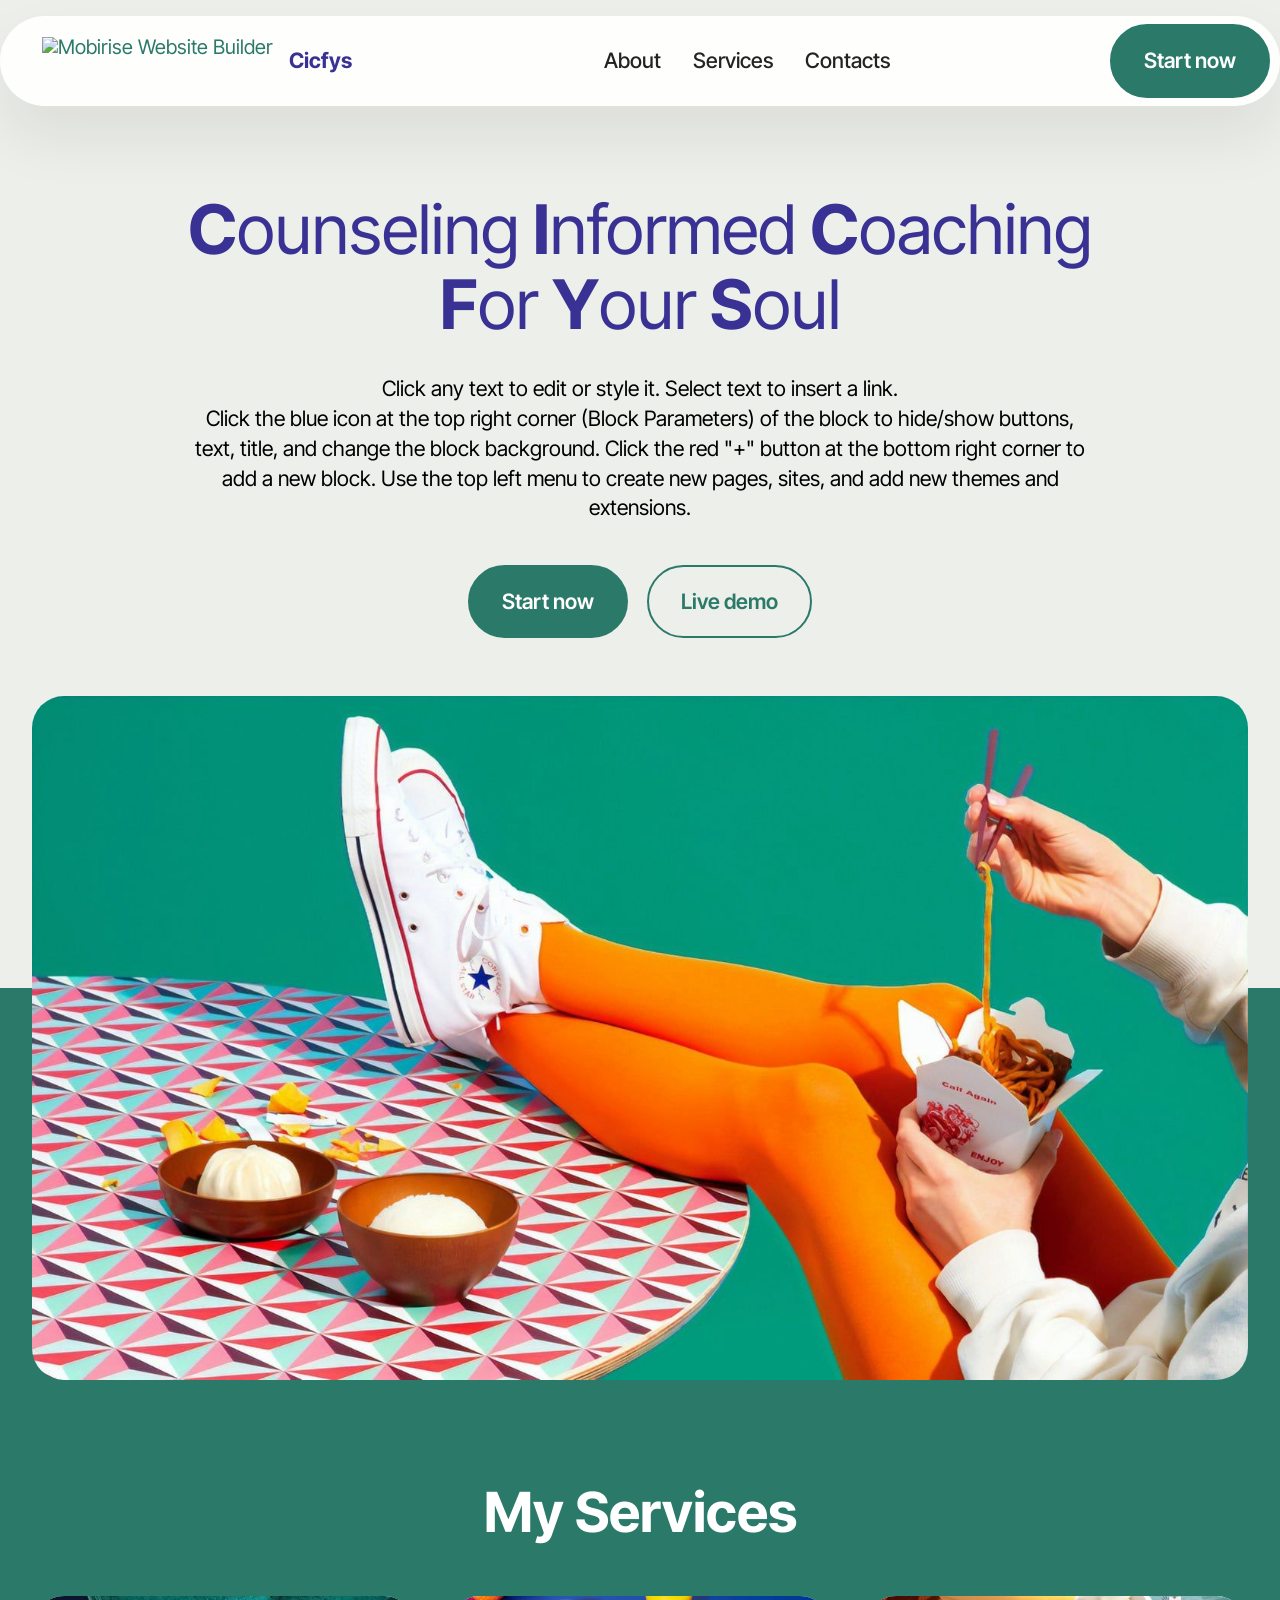
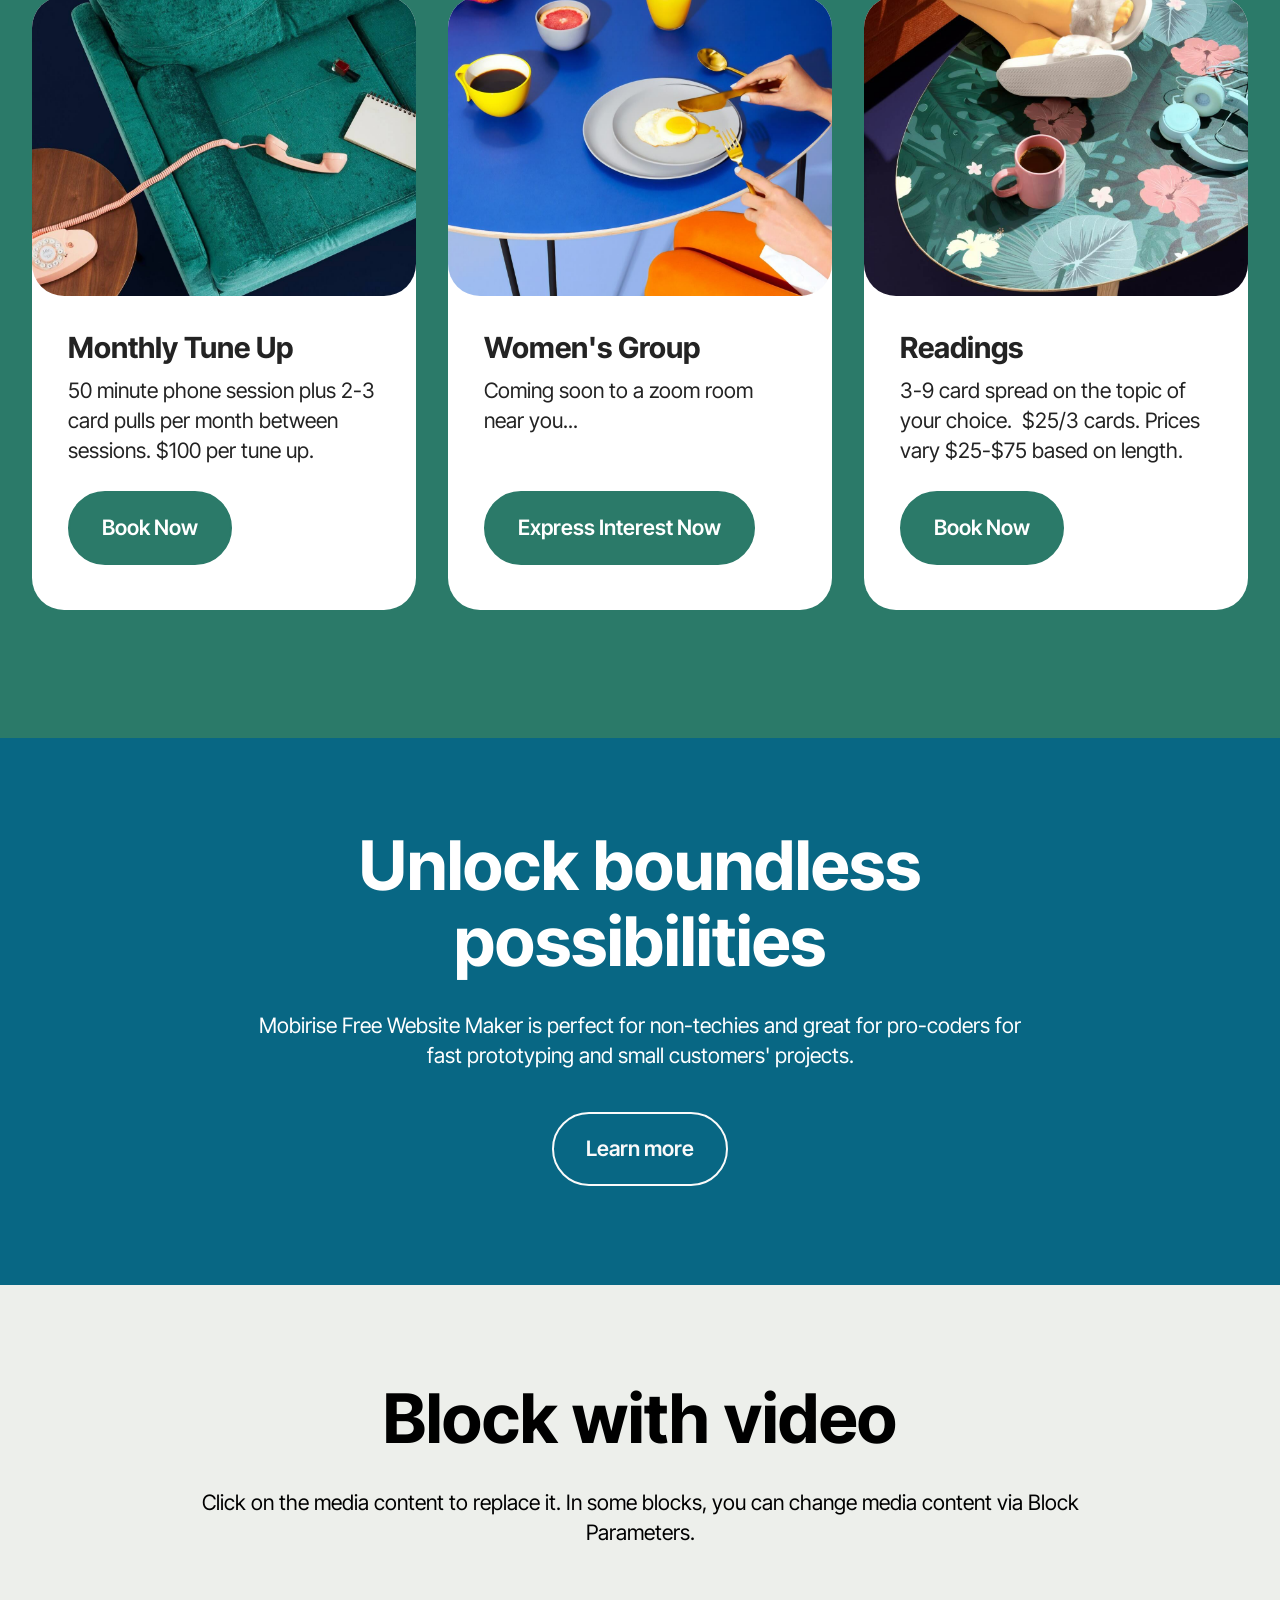
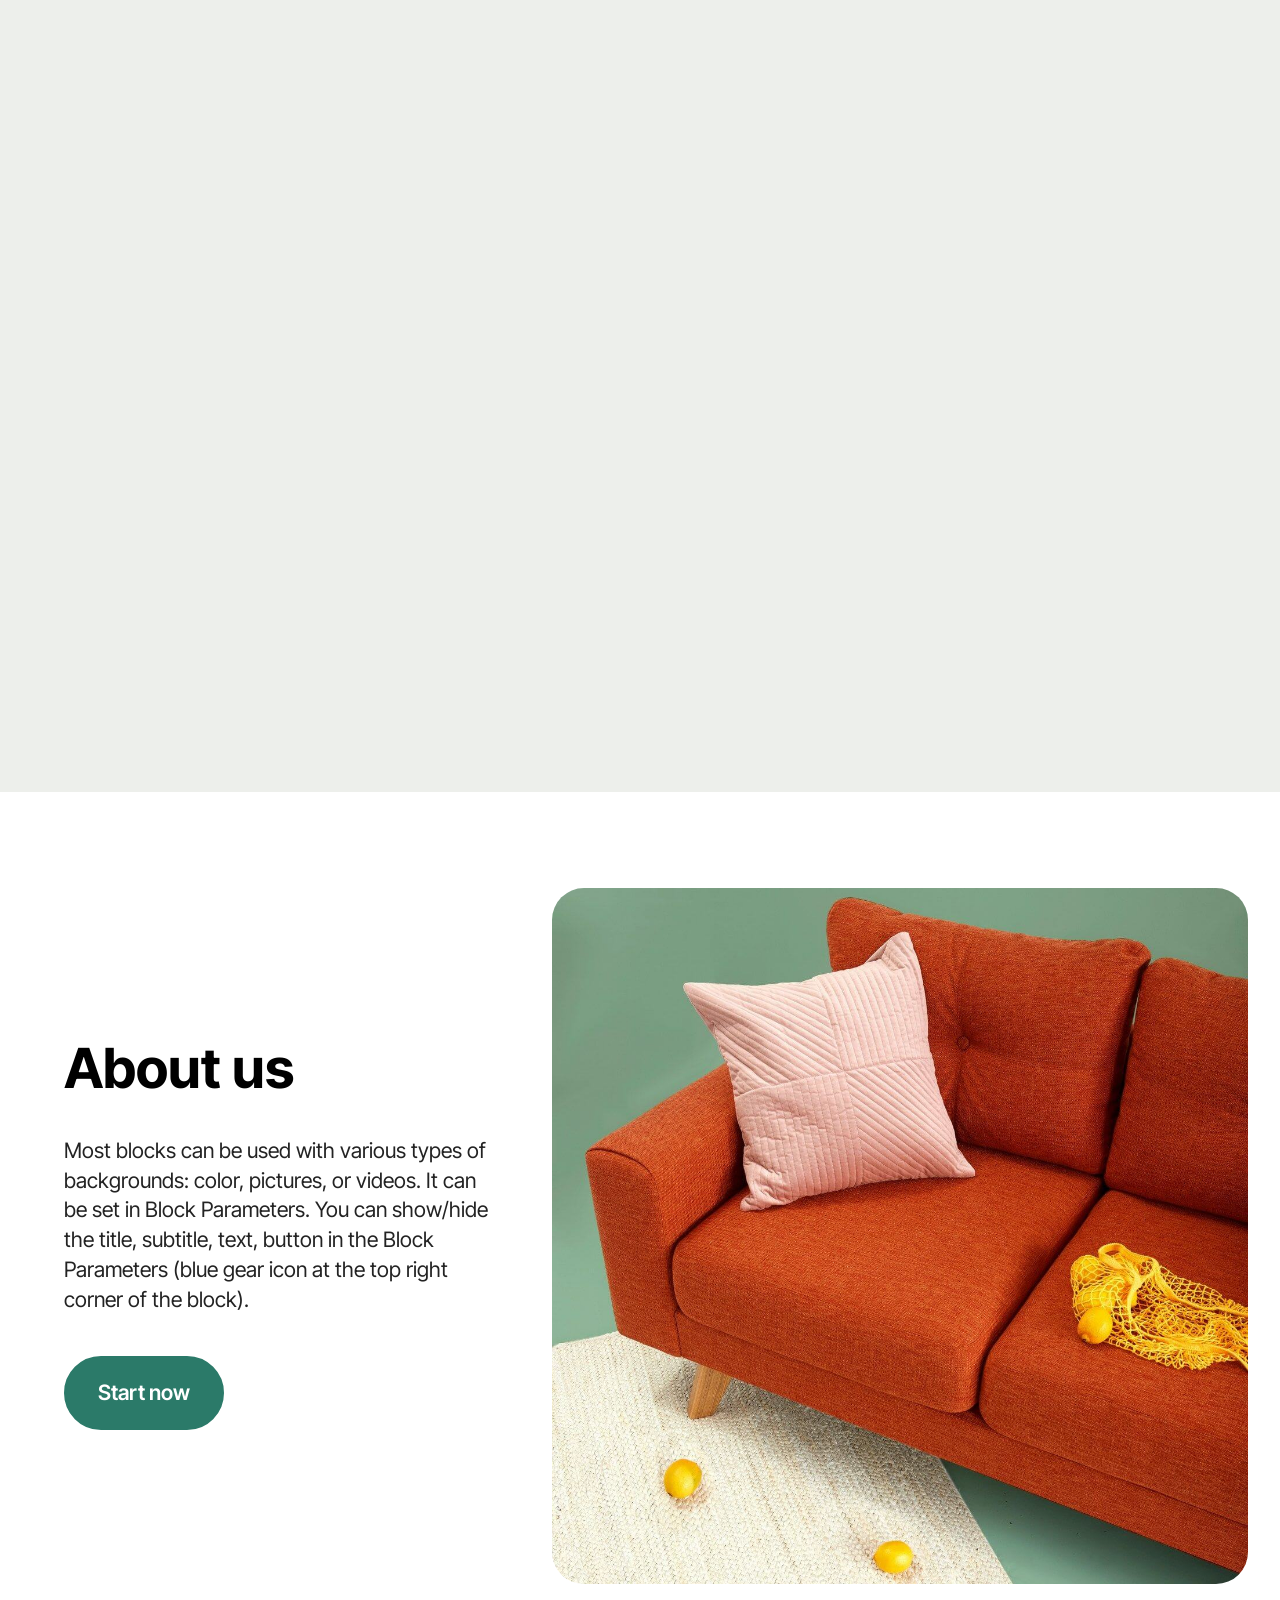
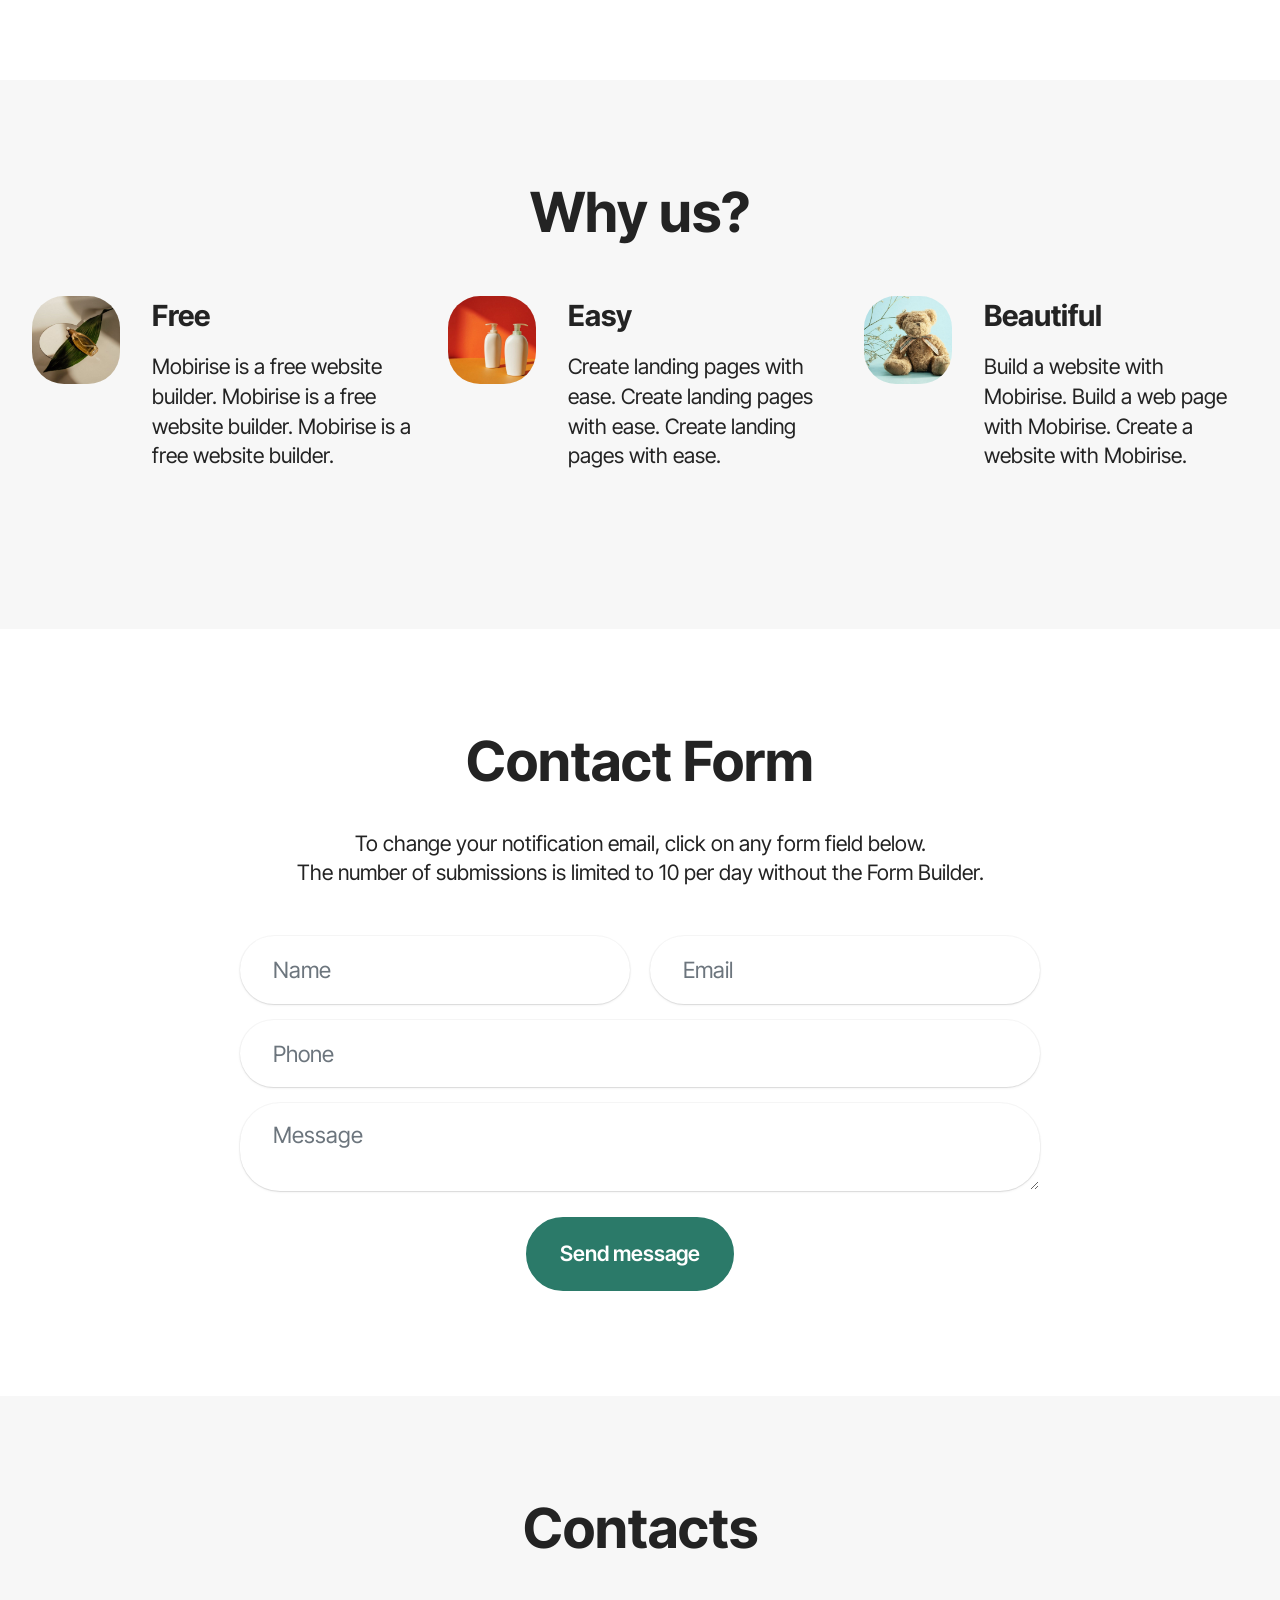
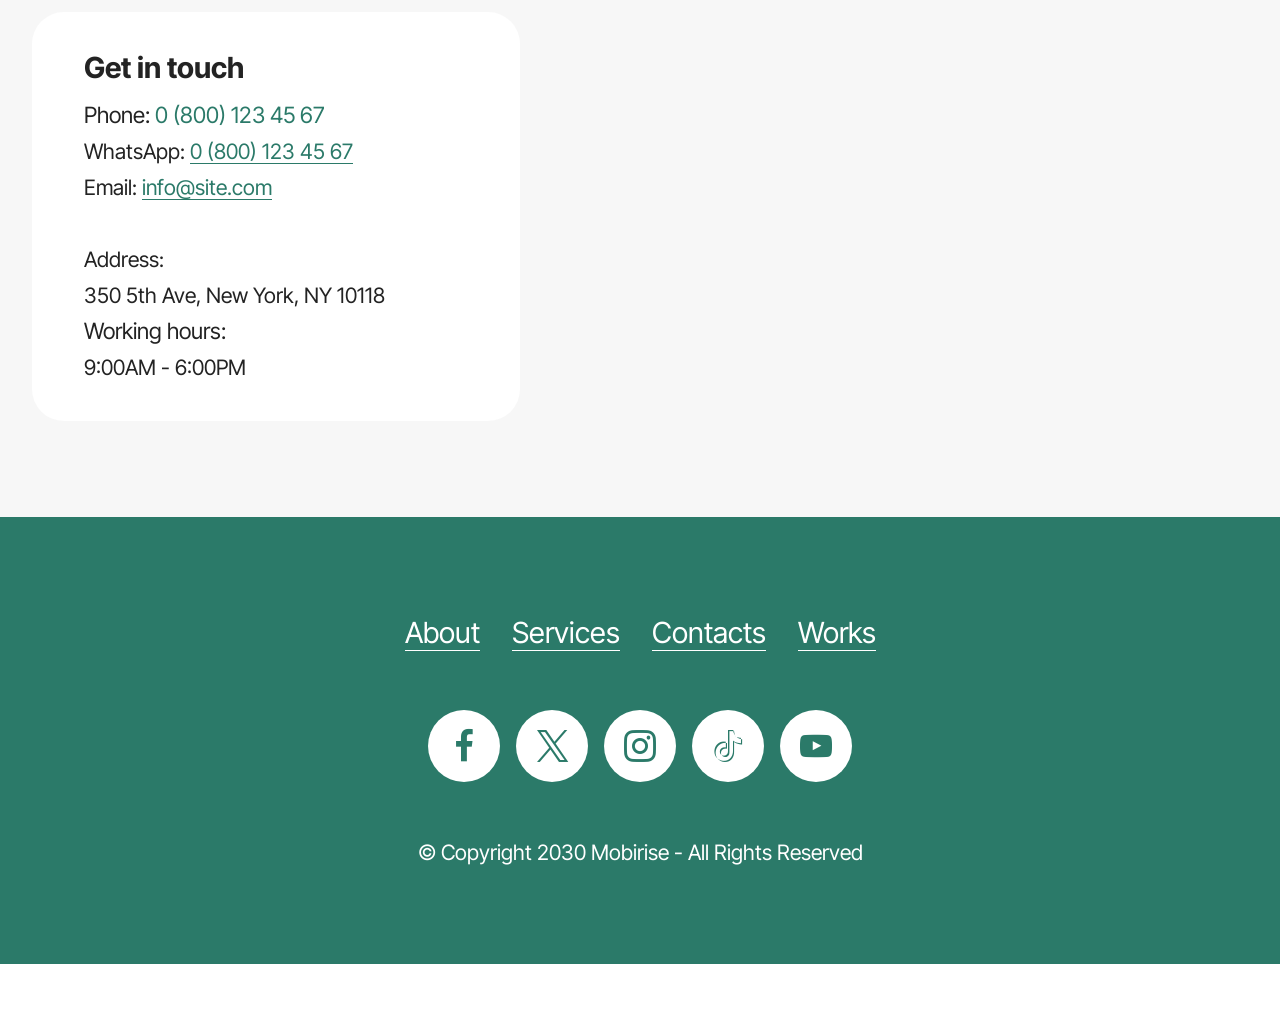
==== CicfysFinal/index.html @ 96144534 "Add files via upload" ====
<!DOCTYPE html>
<html  >
<head>
  <!-- Site made with Mobirise Website Builder v6.1.12, https://mobirise.com -->
  <meta charset="UTF-8">
  <meta http-equiv="X-UA-Compatible" content="IE=edge">
  <meta name="generator" content="Mobirise v6.1.12, mobirise.com">
  <meta name="viewport" content="width=device-width, initial-scale=1, minimum-scale=1">
  <link rel="shortcut icon" href="assets/images/1-96x69.jpg" type="image/x-icon">
  <meta name="description" content="">
  
  
  <title>Home</title>
  <link rel="stylesheet" href="assets/web/assets/mobirise-icons2/mobirise2.css">
  <link rel="stylesheet" href="assets/bootstrap/css/bootstrap.min.css">
  <link rel="stylesheet" href="assets/animatecss/animate.css">
  <link rel="stylesheet" href="assets/dropdown/css/style.css">
  <link rel="stylesheet" href="assets/socicon/css/styles.css">
  <link rel="stylesheet" href="assets/theme/css/style.css">
  <link rel="preload" href="https://fonts.googleapis.com/css?family=Inter+Tight:100,200,300,400,500,600,700,800,900,100i,200i,300i,400i,500i,600i,700i,800i,900i&display=swap" as="style" onload="this.onload=null;this.rel='stylesheet'">
  <noscript><link rel="stylesheet" href="https://fonts.googleapis.com/css?family=Inter+Tight:100,200,300,400,500,600,700,800,900,100i,200i,300i,400i,500i,600i,700i,800i,900i&display=swap"></noscript>
  <link rel="preload" as="style" href="assets/mobirise/css/mbr-additional.css?v=Pjpqnl"><link rel="stylesheet" href="assets/mobirise/css/mbr-additional.css?v=Pjpqnl" type="text/css">

  
  
  
</head>
<body>
  
  <section data-bs-version="5.1" class="menu menu2 cid-tJS6tZXiPa" once="menu" id="menu02-0">
	

	<nav class="navbar navbar-dropdown navbar-fixed-top navbar-expand-lg">
		<div class="container">
			<div class="navbar-brand">
				<span class="navbar-logo">
					<a href="https://photos.google.com/u/1/photo/AF1QipMXH0wLnTi_IT284o5uhP7fCFZSYelYSwtXMxOF">
						<img src="assets/images/1-96x69.jpg" alt="Mobirise Website Builder" style="height: 3rem;">
					</a>
				</span>
				<span class="navbar-caption-wrap"><a class="navbar-caption text-warning display-4" href="index.html#header05-1">Cicfys</a></span>
			</div>
			<button class="navbar-toggler" type="button" data-toggle="collapse" data-bs-toggle="collapse" data-target="#navbarSupportedContent" data-bs-target="#navbarSupportedContent" aria-controls="navbarNavAltMarkup" aria-expanded="false" aria-label="Toggle navigation">
				<div class="hamburger">
					<span></span>
					<span></span>
					<span></span>
					<span></span>
				</div>
			</button>
			<div class="collapse navbar-collapse" id="navbarSupportedContent">
				<ul class="navbar-nav nav-dropdown" data-app-modern-menu="true"><li class="nav-item">
						<a class="nav-link link text-black text-primary display-4" href="index.html#header01-7">About</a>
					</li>
					<li class="nav-item">
						<a class="nav-link link text-black text-primary display-4" href="index.html#features04-w" aria-expanded="false">Services</a>
					</li>
					<li class="nav-item">
						<a class="nav-link link text-black text-primary display-4" href="index.html#contacts02-9">Contacts</a>
					</li></ul>
				
				<div class="navbar-buttons mbr-section-btn"><a class="btn btn-primary display-4" href="index.html#form02-6"> Start now</a></div>
			</div>
		</div>
	</nav>
</section>

<section data-bs-version="5.1" class="header5 cid-tJS6uM4N87" id="header05-1">
	

	
	
	<div class="topbg"></div>
	<div class="align-center container">
		<div class="row justify-content-center">
			<div class="col-md-12 col-lg-9">
				<h1 class="mbr-section-title mbr-fonts-style mb-4 display-1"><strong>C</strong>ounseling<strong> I</strong>nformed<strong> C</strong>oaching<strong> F</strong>or<strong> Y</strong>our<strong> S</strong>oul</h1>
				<p class="mbr-text mbr-fonts-style mb-4 display-7">Click any text to edit or style it. Select text to insert a link.
<br>Click the blue icon at the top right corner (Block Parameters) of the block to hide/show buttons, text, title, and change the block background. Click the red "+" button at the bottom right corner to add a new block. Use the top left menu to create new pages, sites, and add new themes and extensions.</p>
				<div class="mbr-section-btn mt-3"><a class="btn btn-primary display-7" href="index.html#form02-6">Start now</a> <a class="btn btn-primary-outline display-7" href="index.html#gallery02-v">Live demo</a></div>
			</div>
		</div>
		<div class="row mt-5 justify-content-center">
			<div class="col-12 col-lg-12">
				<img src="assets/images/11.jpg" alt="Mobirise Website Builder" title="">
			</div>
		</div>
	</div>
</section>

<section data-bs-version="5.1" class="features4 cid-tMlEXTHLbS" id="features04-w">
	
	
	<div class="container">
		<div class="row justify-content-center">
			<div class="col-12 content-head">
				<div class="mbr-section-head mb-5">
					<h4 class="mbr-section-title mbr-fonts-style align-center mb-0 display-2"><strong>My Services</strong></h4>
					<h5 class="mbr-section-subtitle mbr-fonts-style align-center mb-0 mt-4 display-7"></h5>
					
				</div>
			</div>
		</div>
		<div class="row">
			
			<div class="item features-image col-12 col-md-6 col-lg-4 active">
				<div class="item-wrapper">
					<div class="item-img">
						<img src="assets/images/gallery02.jpg" alt="Mobirise Website Builder" data-slide-to="0" data-bs-slide-to="0">
					</div>
					<div class="item-content">
						<h5 class="item-title mbr-fonts-style display-5">
							<strong>Monthly Tune Up</strong></h5>
						
						<p class="mbr-text mbr-fonts-style display-7">50 minute phone session plus 2-3 card pulls per month between sessions. $100 per tune up.<br>
						</p>
						<div class="mbr-section-btn item-footer"><a href="https://go.setmore.com/calendar" class="btn item-btn btn-primary display-7">Book Now</a></div>
					</div>
				</div>
			</div><div class="item features-image col-12 col-md-6 col-lg-4">
				<div class="item-wrapper">
					<div class="item-img">
						<img src="assets/images/gallery03.jpg" alt="Mobirise Website Builder" data-slide-to="1" data-bs-slide-to="1">
					</div>
					<div class="item-content">
						<h5 class="item-title mbr-fonts-style display-5">
							<strong>Women's Group</strong></h5>
						
						<p class="mbr-text mbr-fonts-style display-7">Coming soon to a zoom room near you...</p>
						<div class="mbr-section-btn item-footer"><a href="" class="btn item-btn btn-primary display-7">Express Interest Now</a></div>
					</div>

				</div>
			</div><div class="item features-image col-12 col-md-6 col-lg-4">
				<div class="item-wrapper">
					<div class="item-img">
						<img src="assets/images/gallery05.jpg" alt="Mobirise Website Builder" data-slide-to="2" data-bs-slide-to="2">
					</div>
					<div class="item-content">
						<h5 class="item-title mbr-fonts-style display-5"><strong>Readings</strong></h5>
						
						<p class="mbr-text mbr-fonts-style display-7">3-9 card spread on the topic of your choice.&nbsp; $25/3 cards. Prices vary $25-$75 based on length.</p>
						<div class="mbr-section-btn item-footer"><a href="" class="btn item-btn btn-primary display-7">Book Now</a></div>
					</div>
				</div>
			</div>
			
		</div>
	</div>
</section>

<section data-bs-version="5.1" class="header09 cid-tLAX5BnXkJ" id="header09-q">
	
	
	<div class="container">
		<div class="row">
			<div class="content-wrap col-12 col-md-8">
				<h1 class="mbr-section-title mbr-fonts-style mbr-white mb-4 display-1"><strong>Unlock boundless possibilities</strong></h1>
				
				<p class="mbr-fonts-style mbr-text mbr-white mb-4 display-7">
					Mobirise Free Website Maker is perfect for non-techies and great for pro-coders for fast prototyping and small customers' projects.
				</p>
				<div class="mbr-section-btn"><a class="btn btn-white-outline display-7" href="https://mobiri.se">Learn more</a></div>
			</div>
		</div>
	</div>
</section>

<section data-bs-version="5.1" class="header7 cid-tLeaLmEeFr" id="header07-h">
  

  
  
  
  <div class="align-center container">
    <div class="row justify-content-center">
      <div class="col-md-12 col-lg-9 mb-5">
        <h1 class="mbr-section-title mbr-fonts-style display-1"><strong>Block with video</strong>
        </h1>
        <p class="mbr-text mbr-fonts-style mt-4 display-7">
          Click on the media content to replace it. In some blocks, you can change media content via Block Parameters.
        </p>
        
      </div>
    </div>

    <div class="row justify-content-center">
      <div class="mbr-figure col-12 col-md-12"><iframe class="mbr-embedded-video" src="https://www.youtube.com/embed/sGpPgQeEyOc?rel=0&amp;amp;mute=1&amp;showinfo=0&amp;autoplay=1&amp;loop=1&amp;playlist=sGpPgQeEyOc" width="1280" height="720" frameborder="0" allowfullscreen></iframe></div>
    </div>
  </div>
</section>

<section data-bs-version="5.1" class="header1 cid-tJS9vXDdRK" id="header01-7">
	

	
	

	<div class="container">
		<div class="row justify-content-center">
			<div class="col-12 col-md-12 col-lg-7 image-wrapper">
				<img class="w-100" src="assets/images/gallery01.jpg" alt="Mobirise Website Builder">
			</div>
			<div class="col-12 col-lg col-md-12">
				<div class="text-wrapper align-left">
					<h1 class="mbr-section-title mbr-fonts-style mb-4 display-2"><strong>About us</strong></h1>
					<p class="mbr-text mbr-fonts-style mb-4 display-7">
						Most blocks can be used with various types of backgrounds: color, pictures, or videos. It can be set in Block Parameters.&nbsp;You can show/hide the title, subtitle, text, button in the Block Parameters (blue gear icon at the top right corner of the block).&nbsp;</p>
					<div class="mbr-section-btn mt-3"><a class="btn btn-primary display-7" href="https://mobiri.se">Start now</a></div>
				</div>
			</div>
		</div>
	</div>
</section>

<section data-bs-version="5.1" class="features15 cid-tLek7gQhG7" id="features015-m">
	

	
	
	<div class="container">
		<div class="mbr-section-head mb-5">
			<h4 class="mbr-section-title mbr-fonts-style align-center mb-0 display-2">
			  <strong>Why us?</strong></h4>
			
		  </div>
		<div class="row justify-content-center">
			<div class="item features-without-image col-12 col-lg-4">
				<div class="item-wrapper">
					<div class="img-wrapper">
						<img src="assets/images/shop1.jpg" alt="Mobirise Website Builder">
					</div>
					<div class="card-box">
						<h4 class="card-title mbr-fonts-style mb-3 display-5">
							<strong>Free</strong></h4>
						<h5 class="card-text mbr-fonts-style display-7">
							Mobirise is a free website builder. Mobirise is a free website builder. Mobirise is a free website builder.</h5>
					</div>
				</div>
			</div>
			<div class="item features-without-image col-12 col-lg-4">
				<div class="item-wrapper">
					<div class="img-wrapper">
						<img src="assets/images/shop2.jpg" alt="Mobirise Website Builder">
					</div>
					<div class="card-box">
						<h4 class="card-title mbr-fonts-style mb-3 display-5">
							<strong>Easy</strong></h4>
						<h5 class="card-text mbr-fonts-style display-7">
							Create landing pages with ease. Create landing pages with ease. Create landing pages with ease.<br><br></h5>
					</div>
				</div>
			</div>
			<div class="item features-without-image col-12 col-lg-4">
				<div class="item-wrapper">
					<div class="img-wrapper">
						<img src="assets/images/shop3.jpg" alt="Mobirise Website Builder">
					</div>
					<div class="card-box">
						<h4 class="card-title mbr-fonts-style mb-3 display-5">
							<strong>Beautiful</strong></h4>
						<h5 class="card-text mbr-fonts-style display-7">
							Build a website with Mobirise. Build a web page with Mobirise. Create a website with Mobirise.</h5>
					</div>
				</div>
			</div>
		</div>
	</div>
</section>

<section data-bs-version="5.1" class="form5 cid-tJS9pBcTSa" id="form02-6">
    
    
    <div class="container">
        <div class="mbr-section-head mb-5">
            <h3 class="mbr-section-title mbr-fonts-style align-center mb-0 display-2">
                <strong>Contact Form</strong></h3>
            <h4 class="mbr-section-subtitle mbr-fonts-style align-center mb-0 mt-4 display-7">To change your notification email, click on any form field below.
<div>The number of submissions is limited to 10 per day without the Form Builder.</div></h4>
        </div>
        <div class="row justify-content-center mt-4">
            <div class="col-lg-8 mx-auto mbr-form" data-form-type="formoid">
                <form action="https://mobirise.eu/" method="POST" class="mbr-form form-with-styler" data-form-title="Form Name"><input type="hidden" name="email" data-form-email="true" value="AbrrlOuwRsIsmEb77nV/d3apiH1/1RM2e9A1uWz9ktbKPEwAuN7EjCuroOlst5162oou7f3uvD1N/U9xMuKqiESa/4mWwkeymg4JvBmbDkw9KyaHEfrAW4yjbHXhMpIB">
                    <div class="row">
                        <div hidden="hidden" data-form-alert="" class="alert alert-success col-12">Thanks for filling out the form!</div>
                        <div hidden="hidden" data-form-alert-danger="" class="alert alert-danger col-12">
                            Oops...! some problem!
                        </div>
                    </div>
                    <div class="dragArea row">
                        <div class="col-md col-sm-12 form-group mb-3" data-for="name">
                            <input type="text" name="name" placeholder="Name" data-form-field="name" class="form-control" value="" id="name-form02-6">
                        </div>
                        <div class="col-md col-sm-12 form-group mb-3" data-for="email">
                            <input type="email" name="email" placeholder="Email" data-form-field="email" class="form-control" value="" id="email-form02-6">
                        </div>
                        <div class="col-12 form-group mb-3" data-for="phone">
                            <input type="tel" name="phone" placeholder="Phone" data-form-field="phone" class="form-control" value="" id="phone-form02-6">
                        </div>
                        <div class="col-12 form-group mb-3" data-for="textarea">
                            <textarea name="textarea" placeholder="Message" data-form-field="textarea" class="form-control" id="textarea-form02-6"></textarea>
                        </div>
                        <div class="col-lg-12 col-md-12 col-sm-12 align-center mbr-section-btn">
                            <button type="submit" class="btn btn-primary display-7">Send message</button>
                        </div>
                    </div>
                </form>
            </div>
        </div>
    </div>
</section>

<section data-bs-version="5.1" class="contacts2 map1 cid-tLdYHD757A" id="contacts02-9">

    

    
    <div class="container">
        <div class="mbr-section-head mb-5">
            <h3 class="mbr-section-title mbr-fonts-style align-center mb-0 display-2">
                <strong>Contacts</strong>
            </h3>
            
        </div>
        <div class="row justify-content-center mt-4">
            <div class="card col-12 col-md-5">
                <div class="card-wrapper">
                    <div class="text-wrapper">
                        <h5 class="cardTitle mbr-fonts-style mb-2 display-5">
                        <strong>Get in touch</strong></h5>
                    <ul class="list mbr-fonts-style display-7">
                        <li class="mbr-text item-wrap"><span style="font-size: 1.4rem;">Phone: </span><a href="tel:+12345678910" class="text-primary" style="font-size: 1.4rem;">0 (800) 123 45 67</a><br></li>
                        <li class="mbr-text item-wrap">WhatsApp: <a href="https://wa.me/12345678910" class="text-primary">0 (800) 123 45 67</a></li>
                        <li class="mbr-text item-wrap">Email: <a href="mailto:info@site.com" class="text-primary">info@site.com</a></li><li class="mbr-text item-wrap"><br></li>
                        <li class="mbr-text item-wrap">Address: </li><li class="mbr-text item-wrap">350 5th Ave, New York, NY 10118</li><li class="mbr-text item-wrap"><span style="font-size: 1.4rem;">Working hours:</span><br></li><li class="mbr-text item-wrap">9:00AM - 6:00PM</li>
                    </ul>
                    </div>
                </div>
            </div>
            <div class="map-wrapper col-12 col-md-7">
                <div class="google-map"><iframe frameborder="0" style="border:0" src="https://www.google.com/maps/embed?pb=!1m14!1m8!1m3!1d6045.3003145248895!2d-73.9884657!3d40.7477229!3m2!1i1024!2i768!4f13.1!3m3!1m2!1s0x89c259a9ac1f1b85%3A0x7e33d1c0e7af3be4!2zMzUwIDV0aCBBdmUsIE5ldyBZb3JrLCBOWSAxMDExOCwg0KHQqNCQ!5e0!3m2!1sru!2sru!4v1689597362021!5m2!1sen!2sen" allowfullscreen=""></iframe></div>
            </div>
        </div>
    </div>
</section>

<section data-bs-version="5.1" class="footer1 programm5 cid-tJS9NNcTLZ" once="footers" id="footer03-8">

        

    

    <div class="container">
        <div class="row">

            <div class="row-links mb-4">
                <ul class="header-menu">
                  
                  
                  
                  
                <li class="header-menu-item mbr-fonts-style display-5"><a href="index.html#header01-7" class="text-danger">About</a></li><li class="header-menu-item mbr-fonts-style display-5"><a href="index.html#features04-w" class="text-danger text-primary">Services</a></li><li class="header-menu-item mbr-fonts-style display-5"><a href="index.html#contacts02-9" class="text-danger">Contacts</a></li><li class="header-menu-item mbr-fonts-style display-5"><a href="index.html#gallery02-v" class="text-danger text-primary">Works</a></li></ul>
              </div>

            <div class="col-12">
                <div class="social-row">
                    <div class="soc-item">
                        <a href="https://mobiri.se/" target="_blank">
                            <span class="mbr-iconfont socicon socicon-facebook display-7"></span>
                        </a>
                    </div>
                    <div class="soc-item">
                        <a href="https://mobiri.se/" target="_blank">
                            <span class="mbr-iconfont socicon-twitter socicon"></span>
                        </a>
                    </div>
                    <div class="soc-item">
                        <a href="https://mobiri.se/" target="_blank">
                            <span class="mbr-iconfont socicon-instagram socicon"></span>
                        </a>
                    </div>
                    <div class="soc-item">
                        <a href="https://mobiri.se/" target="_blank">
                            <span class="mbr-iconfont socicon-tiktok socicon"></span>
                        </a>
                    </div>
                    <div class="soc-item">
                        <a href="https://mobiri.se/" target="_blank">
                            <span class="mbr-iconfont socicon-youtube socicon"></span>
                        </a>
                    </div>
                </div>
            </div>
            <div class="col-12 mt-5">
                <p class="mbr-fonts-style copyright display-7">
                    © Copyright 2030 Mobirise - All Rights Reserved
                </p>
            </div>
        </div>
    </div>
</section><section class="display-7" style="padding: 0;align-items: center;justify-content: center;flex-wrap: wrap;    align-content: center;display: flex;position: relative;height: 4rem;"><a href="https://mobiri.se/" style="flex: 1 1;height: 4rem;position: absolute;width: 100%;z-index: 1;"><img alt="" style="height: 4rem;" src="[data-uri]"></a><p style="margin: 0;text-align: center;" class="display-7">&#8204;</p><a style="z-index:1" href="https://mobirise.com/builder/ai-website-maker.html">Best AI Website Maker</a></section><script src="assets/bootstrap/js/bootstrap.bundle.min.js"></script>  <script src="assets/smoothscroll/smooth-scroll.js"></script>  <script src="assets/ytplayer/index.js"></script>  <script src="assets/dropdown/js/navbar-dropdown.js"></script>  <script src="assets/theme/js/script.js"></script>  <script src="assets/formoid/formoid.min.js"></script>  
  
  
  <input name="animation" type="hidden">
  </body>
</html>
---- CicfysFinal/assets/web/assets/mobirise-icons2/mobirise2.css ----
@font-face {
  font-family: 'Moririse2';
  font-display: swap;
  src:  url('mobirise2.eot?f2bix4');
  src:  url('mobirise2.eot?f2bix4#iefix') format('embedded-opentype'),
    url('mobirise2.woff2?f2bix4') format('woff2'),
    url('mobirise2.woff?f2bix4') format('woff'),
    url('mobirise2.ttf?f2bix4') format('truetype'),
    url('mobirise2.svg?f2bix4#mobirise2') format('svg');
  font-weight: normal;
  font-style: normal;
}

[class^="mobi-"], [class*=" mobi-"] {
  /* use !important to prevent issues with browser extensions that change fonts */
  font-family: 'Moririse2' !important;
  speak: none;
  font-style: normal;
  font-weight: normal;
  font-variant: normal;
  text-transform: none;
  line-height: 1;

  /* Better Font Rendering =========== */
  -webkit-font-smoothing: antialiased;
  -moz-osx-font-smoothing: grayscale;
}

.mobi-mbri-add-submenu:before {
  content: "\e900";
}
.mobi-mbri-alert:before {
  content: "\e901";
}
.mobi-mbri-align-center:before {
  content: "\e902";
}
.mobi-mbri-align-justify:before {
  content: "\e903";
}
.mobi-mbri-align-left:before {
  content: "\e904";
}
.mobi-mbri-align-right:before {
  content: "\e905";
}
.mobi-mbri-android:before {
  content: "\e906";
}
.mobi-mbri-apple:before {
  content: "\e907";
}
.mobi-mbri-arrow-down:before {
  content: "\e908";
}
.mobi-mbri-arrow-next:before {
  content: "\e909";
}
.mobi-mbri-arrow-prev:before {
  content: "\e90a";
}
.mobi-mbri-arrow-up:before {
  content: "\e90b";
}
.mobi-mbri-bold:before {
  content: "\e90c";
}
.mobi-mbri-bookmark:before {
  content: "\e90d";
}
.mobi-mbri-bootstrap:before {
  content: "\e90e";
}
.mobi-mbri-briefcase:before {
  content: "\e90f";
}
.mobi-mbri-browse:before {
  content: "\e910";
}
.mobi-mbri-bulleted-list:before {
  content: "\e911";
}
.mobi-mbri-calendar:before {
  content: "\e912";
}
.mobi-mbri-camera:before {
  content: "\e913";
}
.mobi-mbri-cart-add:before {
  content: "\e914";
}
.mobi-mbri-cart-full:before {
  content: "\e915";
}
.mobi-mbri-cash:before {
  content: "\e916";
}
.mobi-mbri-change-style:before {
  content: "\e917";
}
.mobi-mbri-chat:before {
  content: "\e918";
}
.mobi-mbri-clock:before {
  content: "\e919";
}
.mobi-mbri-close:before {
  content: "\e91a";
}
.mobi-mbri-cloud:before {
  content: "\e91b";
}
.mobi-mbri-code:before {
  content: "\e91c";
}
.mobi-mbri-contact-form:before {
  content: "\e91d";
}
.mobi-mbri-credit-card:before {
  content: "\e91e";
}
.mobi-mbri-cursor-click:before {
  content: "\e91f";
}
.mobi-mbri-cust-feedback:before {
  content: "\e920";
}
.mobi-mbri-database:before {
  content: "\e921";
}
.mobi-mbri-delivery:before {
  content: "\e922";
}
.mobi-mbri-desktop:before {
  content: "\e923";
}
.mobi-mbri-devices:before {
  content: "\e924";
}
.mobi-mbri-down:before {
  content: "\e925";
}
.mobi-mbri-download-2:before {
  content: "\e926";
}
.mobi-mbri-download:before {
  content: "\e927";
}
.mobi-mbri-drag-n-drop-2:before {
  content: "\e928";
}
.mobi-mbri-drag-n-drop:before {
  content: "\e929";
}
.mobi-mbri-edit-2:before {
  content: "\e92a";
}
.mobi-mbri-edit:before {
  content: "\e92b";
}
.mobi-mbri-error:before {
  content: "\e92c";
}
.mobi-mbri-extension:before {
  content: "\e92d";
}
.mobi-mbri-features:before {
  content: "\e92e";
}
.mobi-mbri-file:before {
  content: "\e92f";
}
.mobi-mbri-flag:before {
  content: "\e930";
}
.mobi-mbri-folder:before {
  content: "\e931";
}
.mobi-mbri-gift:before {
  content: "\e932";
}
.mobi-mbri-github:before {
  content: "\e933";
}
.mobi-mbri-globe-2:before {
  content: "\e934";
}
.mobi-mbri-globe:before {
  content: "\e935";
}
.mobi-mbri-growing-chart:before {
  content: "\e936";
}
.mobi-mbri-hearth:before {
  content: "\e937";
}
.mobi-mbri-help:before {
  content: "\e938";
}
.mobi-mbri-home:before {
  content: "\e939";
}
.mobi-mbri-hot-cup:before {
  content: "\e93a";
}
.mobi-mbri-idea:before {
  content: "\e93b";
}
.mobi-mbri-image-gallery:before {
  content: "\e93c";
}
.mobi-mbri-image-slider:before {
  content: "\e93d";
}
.mobi-mbri-info:before {
  content: "\e93e";
}
.mobi-mbri-italic:before {
  content: "\e93f";
}
.mobi-mbri-key:before {
  content: "\e940";
}
.mobi-mbri-laptop:before {
  content: "\e941";
}
.mobi-mbri-layers:before {
  content: "\e942";
}
.mobi-mbri-left-right:before {
  content: "\e943";
}
.mobi-mbri-left:before {
  content: "\e944";
}
.mobi-mbri-letter:before {
  content: "\e945";
}
.mobi-mbri-like:before {
  content: "\e946";
}
.mobi-mbri-link:before {
  content: "\e947";
}
.mobi-mbri-lock:before {
  content: "\e948";
}
.mobi-mbri-login:before {
  content: "\e949";
}
.mobi-mbri-logout:before {
  content: "\e94a";
}
.mobi-mbri-magic-stick:before {
  content: "\e94b";
}
.mobi-mbri-map-pin:before {
  content: "\e94c";
}
.mobi-mbri-menu:before {
  content: "\e94d";
}
.mobi-mbri-mobile-2:before {
  content: "\e94e";
}
.mobi-mbri-mobile-horizontal:before {
  content: "\e94f";
}
.mobi-mbri-mobile:before {
  content: "\e950";
}
.mobi-mbri-mobirise:before {
  content: "\e951";
}
.mobi-mbri-more-horizontal:before {
  content: "\e952";
}
.mobi-mbri-more-vertical:before {
  content: "\e953";
}
.mobi-mbri-music:before {
  content: "\e954";
}
.mobi-mbri-new-file:before {
  content: "\e955";
}
.mobi-mbri-numbered-list:before {
  content: "\e956";
}
.mobi-mbri-opened-folder:before {
  content: "\e957";
}
.mobi-mbri-pages:before {
  content: "\e958";
}
.mobi-mbri-paper-plane:before {
  content: "\e959";
}
.mobi-mbri-paperclip:before {
  content: "\e95a";
}
.mobi-mbri-phone:before {
  content: "\e95b";
}
.mobi-mbri-photo:before {
  content: "\e95c";
}
.mobi-mbri-photos:before {
  content: "\e95d";
}
.mobi-mbri-pin:before {
  content: "\e95e";
}
.mobi-mbri-play:before {
  content: "\e95f";
}
.mobi-mbri-plus:before {
  content: "\e960";
}
.mobi-mbri-preview:before {
  content: "\e961";
}
.mobi-mbri-print:before {
  content: "\e962";
}
.mobi-mbri-protect:before {
  content: "\e963";
}
.mobi-mbri-question:before {
  content: "\e964";
}
.mobi-mbri-quote-left:before {
  content: "\e965";
}
.mobi-mbri-quote-right:before {
  content: "\e966";
}
.mobi-mbri-redo:before {
  content: "\e967";
}
.mobi-mbri-refresh:before {
  content: "\e968";
}
.mobi-mbri-responsive-2:before {
  content: "\e969";
}
.mobi-mbri-responsive:before {
  content: "\e96a";
}
.mobi-mbri-right:before {
  content: "\e96b";
}
.mobi-mbri-rocket:before {
  content: "\e96c";
}
.mobi-mbri-sad-face:before {
  content: "\e96d";
}
.mobi-mbri-sale:before {
  content: "\e96e";
}
.mobi-mbri-save:before {
  content: "\e96f";
}
.mobi-mbri-search:before {
  content: "\e970";
}
.mobi-mbri-setting-2:before {
  content: "\e971";
}
.mobi-mbri-setting-3:before {
  content: "\e972";
}
.mobi-mbri-setting:before {
  content: "\e973";
}
.mobi-mbri-share:before {
  content: "\e974";
}
.mobi-mbri-shopping-bag:before {
  content: "\e975";
}
.mobi-mbri-shopping-basket:before {
  content: "\e976";
}
.mobi-mbri-shopping-cart:before {
  content: "\e977";
}
.mobi-mbri-sites:before {
  content: "\e978";
}
.mobi-mbri-smile-face:before {
  content: "\e979";
}
.mobi-mbri-speed:before {
  content: "\e97a";
}
.mobi-mbri-star:before {
  content: "\e97b";
}
.mobi-mbri-success:before {
  content: "\e97c";
}
.mobi-mbri-sun:before {
  content: "\e97d";
}
.mobi-mbri-sun2:before {
  content: "\e97e";
}
.mobi-mbri-tablet-vertical:before {
  content: "\e97f";
}
.mobi-mbri-tablet:before {
  content: "\e980";
}
.mobi-mbri-target:before {
  content: "\e981";
}
.mobi-mbri-timer:before {
  content: "\e982";
}
.mobi-mbri-to-ftp:before {
  content: "\e983";
}
.mobi-mbri-to-local-drive:before {
  content: "\e984";
}
.mobi-mbri-touch-swipe:before {
  content: "\e985";
}
.mobi-mbri-touch:before {
  content: "\e986";
}
.mobi-mbri-trash:before {
  content: "\e987";
}
.mobi-mbri-underline:before {
  content: "\e988";
}
.mobi-mbri-undo:before {
  content: "\e989";
}
.mobi-mbri-unlink:before {
  content: "\e98a";
}
.mobi-mbri-unlock:before {
  content: "\e98b";
}
.mobi-mbri-up-down:before {
  content: "\e98c";
}
.mobi-mbri-up:before {
  content: "\e98d";
}
.mobi-mbri-update:before {
  content: "\e98e";
}
.mobi-mbri-upload-2:before {
  content: "\e98f";
}
.mobi-mbri-upload:before {
  content: "\e990";
}
.mobi-mbri-user-2:before {
  content: "\e991";
}
.mobi-mbri-user:before {
  content: "\e992";
}
.mobi-mbri-users:before {
  content: "\e993";
}
.mobi-mbri-video-play:before {
  content: "\e994";
}
.mobi-mbri-video:before {
  content: "\e995";
}
.mobi-mbri-watch:before {
  content: "\e996";
}
.mobi-mbri-website-theme-2:before {
  content: "\e997";
}
.mobi-mbri-website-theme:before {
  content: "\e998";
}
.mobi-mbri-wifi:before {
  content: "\e999";
}
.mobi-mbri-windows:before {
  content: "\e99a";
}
.mobi-mbri-zoom-in:before {
  content: "\e99b";
}
.mobi-mbri-zoom-out:before {
  content: "\e99c";
}
---- CicfysFinal/assets/dropdown/css/style.css ----
.navbar-dropdown {
  left: 0;
  padding: 0;
  position: absolute;
  right: 0;
  top: 0;
  transition: all 0.45s ease;
  z-index: 1030;
  background: #282828; }
  .navbar-dropdown .navbar-logo {
    margin-right: 0.8rem;
    transition: margin 0.3s ease-in-out;
    vertical-align: middle; }
    .navbar-dropdown .navbar-logo img {
      height: 3.125rem;
      transition: all 0.3s ease-in-out; }
    .navbar-dropdown .navbar-logo.mbr-iconfont {
      font-size: 3.125rem;
      line-height: 3.125rem; }
  .navbar-dropdown .navbar-caption {
    font-weight: 700;
    white-space: normal;
    vertical-align: -4px;
    line-height: 3.125rem !important; }
    .navbar-dropdown .navbar-caption, .navbar-dropdown .navbar-caption:hover {
      color: inherit;
      text-decoration: none; }
  .navbar-dropdown .mbr-iconfont + .navbar-caption {
    vertical-align: -1px; }
  .navbar-dropdown.navbar-fixed-top {
    position: fixed; }
  .navbar-dropdown .navbar-brand span {
    vertical-align: -4px; }
  .navbar-dropdown.bg-color.transparent {
    background: none; }
  .navbar-dropdown.navbar-short .navbar-brand {
    padding: 0.625rem 0; }
    .navbar-dropdown.navbar-short .navbar-brand span {
      vertical-align: -1px; }
  .navbar-dropdown.navbar-short .navbar-caption {
    line-height: 2.375rem !important;
    vertical-align: -2px; }
  .navbar-dropdown.navbar-short .navbar-logo {
    margin-right: 0.5rem; }
    .navbar-dropdown.navbar-short .navbar-logo img {
      height: 2.375rem; }
    .navbar-dropdown.navbar-short .navbar-logo.mbr-iconfont {
      font-size: 2.375rem;
      line-height: 2.375rem; }
  .navbar-dropdown.navbar-short .mbr-table-cell {
    height: 3.625rem; }
  .navbar-dropdown .navbar-close {
    left: 0.6875rem;
    position: fixed;
    top: 0.75rem;
    z-index: 1000; }
  .navbar-dropdown .hamburger-icon {
    content: "";
    display: inline-block;
    vertical-align: middle;
    width: 16px;
    -webkit-box-shadow: 0 -6px 0 1px #282828,0 0 0 1px #282828,0 6px 0 1px #282828;
    -moz-box-shadow: 0 -6px 0 1px #282828,0 0 0 1px #282828,0 6px 0 1px #282828;
    box-shadow: 0 -6px 0 1px #282828,0 0 0 1px #282828,0 6px 0 1px #282828; }

.dropdown-menu .dropdown-toggle[data-toggle="dropdown-submenu"]::after {
  border-bottom: 0.35em solid transparent;
  border-left: 0.35em solid;
  border-right: 0;
  border-top: 0.35em solid transparent;
  margin-left: 0.3rem; }

.dropdown-menu .dropdown-item:focus {
  outline: 0; }

.nav-dropdown {
  font-size: 0.75rem;
  font-weight: 500;
  height: auto !important; }
  .nav-dropdown .nav-btn {
    padding-left: 1rem; }
  .nav-dropdown .link {
    margin: .667em 1.667em;
    font-weight: 500;
    padding: 0;
    transition: color .2s ease-in-out; }
    .nav-dropdown .link.dropdown-toggle {
      margin-right: 2.583em; }
      .nav-dropdown .link.dropdown-toggle::after {
        margin-left: .25rem;
        border-top: 0.35em solid;
        border-right: 0.35em solid transparent;
        border-left: 0.35em solid transparent;
        border-bottom: 0; }
      .nav-dropdown .link.dropdown-toggle[aria-expanded="true"] {
        margin: 0;
        padding: 0.667em 3.263em  0.667em 1.667em; }
  .nav-dropdown .link::after,
  .nav-dropdown .dropdown-item::after {
    color: inherit; }
  .nav-dropdown .btn {
    font-size: 0.75rem;
    font-weight: 700;
    letter-spacing: 0;
    margin-bottom: 0;
    padding-left: 1.25rem;
    padding-right: 1.25rem; }
  .nav-dropdown .dropdown-menu {
    border-radius: 0;
    border: 0;
    left: 0;
    margin: 0;
    padding-bottom: 1.25rem;
    padding-top: 1.25rem;
    position: relative; }
  .nav-dropdown .dropdown-submenu {
    margin-left: 0.125rem;
    top: 0; }
  .nav-dropdown .dropdown-item {
    font-weight: 500;
    line-height: 2;
    padding: 0.3846em 4.615em 0.3846em 1.5385em;
    position: relative;
    transition: color .2s ease-in-out, background-color .2s ease-in-out; }
    .nav-dropdown .dropdown-item::after {
      margin-top: -0.3077em;
      position: absolute;
      right: 1.1538em;
      top: 50%; }
    .nav-dropdown .dropdown-item:focus, .nav-dropdown .dropdown-item:hover {
      background: none; }

@media (max-width: 767px) {
  .nav-dropdown.navbar-toggleable-sm {
    bottom: 0;
    display: none;
    left: 0;
    overflow-x: hidden;
    position: fixed;
    top: 0;
    transform: translateX(-100%);
    -ms-transform: translateX(-100%);
    -webkit-transform: translateX(-100%);
    width: 18.75rem;
    z-index: 999; } }
.nav-dropdown.navbar-toggleable-xl {
  bottom: 0;
  display: none;
  left: 0;
  overflow-x: hidden;
  position: fixed;
  top: 0;
  transform: translateX(-100%);
  -ms-transform: translateX(-100%);
  -webkit-transform: translateX(-100%);
  width: 18.75rem;
  z-index: 999; }

.nav-dropdown-sm {
  display: block !important;
  overflow-x: hidden;
  overflow: auto;
  padding-top: 3.875rem; }
  .nav-dropdown-sm::after {
    content: "";
    display: block;
    height: 3rem;
    width: 100%; }
  .nav-dropdown-sm.collapse.in ~ .navbar-close {
    display: block !important; }
  .nav-dropdown-sm.collapsing, .nav-dropdown-sm.collapse.in {
    transform: translateX(0);
    -ms-transform: translateX(0);
    -webkit-transform: translateX(0);
    transition: all 0.25s ease-out;
    -webkit-transition: all 0.25s ease-out;
    background: #282828; }
  .nav-dropdown-sm.collapsing[aria-expanded="false"] {
    transform: translateX(-100%);
    -ms-transform: translateX(-100%);
    -webkit-transform: translateX(-100%); }
  .nav-dropdown-sm .nav-item {
    display: block;
    margin-left: 0 !important;
    padding-left: 0; }
  .nav-dropdown-sm .link,
  .nav-dropdown-sm .dropdown-item {
    border-top: 1px dotted rgba(255, 255, 255, 0.1);
    font-size: 0.8125rem;
    line-height: 1.6;
    margin: 0 !important;
    padding: 0.875rem 2.4rem 0.875rem 1.5625rem !important;
    position: relative;
    white-space: normal; }
    .nav-dropdown-sm .link:focus, .nav-dropdown-sm .link:hover,
    .nav-dropdown-sm .dropdown-item:focus,
    .nav-dropdown-sm .dropdown-item:hover {
      background: rgba(0, 0, 0, 0.2) !important;
      color: #c0a375; }
  .nav-dropdown-sm .nav-btn {
    position: relative;
    padding: 1.5625rem 1.5625rem 0 1.5625rem; }
    .nav-dropdown-sm .nav-btn::before {
      border-top: 1px dotted rgba(255, 255, 255, 0.1);
      content: "";
      left: 0;
      position: absolute;
      top: 0;
      width: 100%; }
    .nav-dropdown-sm .nav-btn + .nav-btn {
      padding-top: 0.625rem; }
      .nav-dropdown-sm .nav-btn + .nav-btn::before {
        display: none; }
  .nav-dropdown-sm .btn {
    padding: 0.625rem 0; }
  .nav-dropdown-sm .dropdown-toggle[data-toggle="dropdown-submenu"]::after {
    margin-left: .25rem;
    border-top: 0.35em solid;
    border-right: 0.35em solid transparent;
    border-left: 0.35em solid transparent;
    border-bottom: 0; }
  .nav-dropdown-sm .dropdown-toggle[data-toggle="dropdown-submenu"][aria-expanded="true"]::after {
    border-top: 0;
    border-right: 0.35em solid transparent;
    border-left: 0.35em solid transparent;
    border-bottom: 0.35em solid; }
  .nav-dropdown-sm .dropdown-menu {
    margin: 0;
    padding: 0;
    position: relative;
    top: 0;
    left: 0;
    width: 100%;
    border: 0;
    float: none;
    border-radius: 0;
    background: none; }
  .nav-dropdown-sm .dropdown-submenu {
    left: 100%;
    margin-left: 0.125rem;
    margin-top: -1.25rem;
    top: 0; }

.navbar-toggleable-sm .nav-dropdown .dropdown-menu {
  position: absolute; }

.navbar-toggleable-sm .nav-dropdown .dropdown-submenu {
  left: 100%;
  margin-left: 0.125rem;
  margin-top: -1.25rem;
  top: 0; }

.navbar-toggleable-sm.opened .nav-dropdown .dropdown-menu {
  position: relative; }

.navbar-toggleable-sm.opened .nav-dropdown .dropdown-submenu {
  left: 0;
  margin-left: 00rem;
  margin-top: 0rem;
  top: 0; }

.is-builder .nav-dropdown.collapsing {
  transition: none !important; }
---- CicfysFinal/assets/socicon/css/styles.css ----
@charset "UTF-8";

@font-face {
  font-family: 'Socicon';
  src:  url('../fonts/socicon.eot');
  src:  url('../fonts/socicon.eot?#iefix') format('embedded-opentype'),
    url('../fonts/socicon.woff2') format('woff2'),
    url('../fonts/socicon.ttf') format('truetype'),
    url('../fonts/socicon.woff') format('woff'),
    url('../fonts/socicon.svg#socicon') format('svg');
  font-weight: normal;
  font-style: normal;
  font-display: swap;
}

[data-icon]:before {
  font-family: "socicon" !important;
  content: attr(data-icon);
  font-style: normal !important;
  font-weight: normal !important;
  font-variant: normal !important;
  text-transform: none !important;
  speak: none;
  line-height: 1;
  -webkit-font-smoothing: antialiased;
  -moz-osx-font-smoothing: grayscale;
}

[class^="socicon-"], [class*=" socicon-"] {
  /* use !important to prevent issues with browser extensions that change fonts */
  font-family: 'Socicon' !important;
  speak: none;
  font-style: normal;
  font-weight: normal;
  font-variant: normal;
  text-transform: none;
  line-height: 1;

  /* Better Font Rendering =========== */
  -webkit-font-smoothing: antialiased;
  -moz-osx-font-smoothing: grayscale;
}

.socicon-500px:before {
  content: "\e000";
}
.socicon-8tracks:before {
  content: "\e001";
}
.socicon-airbnb:before {
  content: "\e002";
}
.socicon-alliance:before {
  content: "\e003";
}
.socicon-amazon:before {
  content: "\e004";
}
.socicon-amplement:before {
  content: "\e005";
}
.socicon-android:before {
  content: "\e006";
}
.socicon-angellist:before {
  content: "\e007";
}
.socicon-apple:before {
  content: "\e008";
}
.socicon-appnet:before {
  content: "\e009";
}
.socicon-baidu:before {
  content: "\e00a";
}
.socicon-bandcamp:before {
  content: "\e00b";
}
.socicon-battlenet:before {
  content: "\e00c";
}
.socicon-mixer:before {
  content: "\e00d";
}
.socicon-bebee:before {
  content: "\e00e";
}
.socicon-bebo:before {
  content: "\e00f";
}
.socicon-behance:before {
  content: "\e010";
}
.socicon-blizzard:before {
  content: "\e011";
}
.socicon-blogger:before {
  content: "\e012";
}
.socicon-buffer:before {
  content: "\e013";
}
.socicon-chrome:before {
  content: "\e014";
}
.socicon-coderwall:before {
  content: "\e015";
}
.socicon-curse:before {
  content: "\e016";
}
.socicon-dailymotion:before {
  content: "\e017";
}
.socicon-deezer:before {
  content: "\e018";
}
.socicon-delicious:before {
  content: "\e019";
}
.socicon-deviantart:before {
  content: "\e01a";
}
.socicon-diablo:before {
  content: "\e01b";
}
.socicon-digg:before {
  content: "\e01c";
}
.socicon-discord:before {
  content: "\e01d";
}
.socicon-disqus:before {
  content: "\e01e";
}
.socicon-douban:before {
  content: "\e01f";
}
.socicon-draugiem:before {
  content: "\e020";
}
.socicon-dribbble:before {
  content: "\e021";
}
.socicon-drupal:before {
  content: "\e022";
}
.socicon-ebay:before {
  content: "\e023";
}
.socicon-ello:before {
  content: "\e024";
}
.socicon-endomodo:before {
  content: "\e025";
}
.socicon-envato:before {
  content: "\e026";
}
.socicon-etsy:before {
  content: "\e027";
}
.socicon-facebook:before {
  content: "\e028";
}
.socicon-feedburner:before {
  content: "\e029";
}
.socicon-filmweb:before {
  content: "\e02a";
}
.socicon-firefox:before {
  content: "\e02b";
}
.socicon-flattr:before {
  content: "\e02c";
}
.socicon-flickr:before {
  content: "\e02d";
}
.socicon-formulr:before {
  content: "\e02e";
}
.socicon-forrst:before {
  content: "\e02f";
}
.socicon-foursquare:before {
  content: "\e030";
}
.socicon-friendfeed:before {
  content: "\e031";
}
.socicon-github:before {
  content: "\e032";
}
.socicon-goodreads:before {
  content: "\e033";
}
.socicon-google:before {
  content: "\e034";
}
.socicon-googlescholar:before {
  content: "\e035";
}
.socicon-googlegroups:before {
  content: "\e036";
}
.socicon-googlephotos:before {
  content: "\e037";
}
.socicon-googleplus:before {
  content: "\e038";
}
.socicon-grooveshark:before {
  content: "\e039";
}
.socicon-hackerrank:before {
  content: "\e03a";
}
.socicon-hearthstone:before {
  content: "\e03b";
}
.socicon-hellocoton:before {
  content: "\e03c";
}
.socicon-heroes:before {
  content: "\e03d";
}
.socicon-smashcast:before {
  content: "\e03e";
}
.socicon-horde:before {
  content: "\e03f";
}
.socicon-houzz:before {
  content: "\e040";
}
.socicon-icq:before {
  content: "\e041";
}
.socicon-identica:before {
  content: "\e042";
}
.socicon-imdb:before {
  content: "\e043";
}
.socicon-instagram:before {
  content: "\e044";
}
.socicon-issuu:before {
  content: "\e045";
}
.socicon-istock:before {
  content: "\e046";
}
.socicon-itunes:before {
  content: "\e047";
}
.socicon-keybase:before {
  content: "\e048";
}
.socicon-lanyrd:before {
  content: "\e049";
}
.socicon-lastfm:before {
  content: "\e04a";
}
.socicon-line:before {
  content: "\e04b";
}
.socicon-linkedin:before {
  content: "\e04c";
}
.socicon-livejournal:before {
  content: "\e04d";
}
.socicon-lyft:before {
  content: "\e04e";
}
.socicon-macos:before {
  content: "\e04f";
}
.socicon-mail:before {
  content: "\e050";
}
.socicon-medium:before {
  content: "\e051";
}
.socicon-meetup:before {
  content: "\e052";
}
.socicon-mixcloud:before {
  content: "\e053";
}
.socicon-modelmayhem:before {
  content: "\e054";
}
.socicon-mumble:before {
  content: "\e055";
}
.socicon-myspace:before {
  content: "\e056";
}
.socicon-newsvine:before {
  content: "\e057";
}
.socicon-nintendo:before {
  content: "\e058";
}
.socicon-npm:before {
  content: "\e059";
}
.socicon-odnoklassniki:before {
  content: "\e05a";
}
.socicon-openid:before {
  content: "\e05b";
}
.socicon-opera:before {
  content: "\e05c";
}
.socicon-outlook:before {
  content: "\e05d";
}
.socicon-overwatch:before {
  content: "\e05e";
}
.socicon-patreon:before {
  content: "\e05f";
}
.socicon-paypal:before {
  content: "\e060";
}
.socicon-periscope:before {
  content: "\e061";
}
.socicon-persona:before {
  content: "\e062";
}
.socicon-pinterest:before {
  content: "\e063";
}
.socicon-play:before {
  content: "\e064";
}
.socicon-player:before {
  content: "\e065";
}
.socicon-playstation:before {
  content: "\e066";
}
.socicon-pocket:before {
  content: "\e067";
}
.socicon-qq:before {
  content: "\e068";
}
.socicon-quora:before {
  content: "\e069";
}
.socicon-raidcall:before {
  content: "\e06a";
}
.socicon-ravelry:before {
  content: "\e06b";
}
.socicon-reddit:before {
  content: "\e06c";
}
.socicon-renren:before {
  content: "\e06d";
}
.socicon-researchgate:before {
  content: "\e06e";
}
.socicon-residentadvisor:before {
  content: "\e06f";
}
.socicon-reverbnation:before {
  content: "\e070";
}
.socicon-rss:before {
  content: "\e071";
}
.socicon-sharethis:before {
  content: "\e072";
}
.socicon-skype:before {
  content: "\e073";
}
.socicon-slideshare:before {
  content: "\e074";
}
.socicon-smugmug:before {
  content: "\e075";
}
.socicon-snapchat:before {
  content: "\e076";
}
.socicon-songkick:before {
  content: "\e077";
}
.socicon-soundcloud:before {
  content: "\e078";
}
.socicon-spotify:before {
  content: "\e079";
}
.socicon-stackexchange:before {
  content: "\e07a";
}
.socicon-stackoverflow:before {
  content: "\e07b";
}
.socicon-starcraft:before {
  content: "\e07c";
}
.socicon-stayfriends:before {
  content: "\e07d";
}
.socicon-steam:before {
  content: "\e07e";
}
.socicon-storehouse:before {
  content: "\e07f";
}
.socicon-strava:before {
  content: "\e080";
}
.socicon-streamjar:before {
  content: "\e081";
}
.socicon-stumbleupon:before {
  content: "\e082";
}
.socicon-swarm:before {
  content: "\e083";
}
.socicon-teamspeak:before {
  content: "\e084";
}
.socicon-teamviewer:before {
  content: "\e085";
}
.socicon-technorati:before {
  content: "\e086";
}
.socicon-telegram:before {
  content: "\e087";
}
.socicon-tripadvisor:before {
  content: "\e088";
}
.socicon-tripit:before {
  content: "\e089";
}
.socicon-triplej:before {
  content: "\e08a";
}
.socicon-tumblr:before {
  content: "\e08b";
}
.socicon-twitch:before {
  content: "\e08c";
}
.socicon-twitter:before {
  content: "\e08d";
}
.socicon-uber:before {
  content: "\e08e";
}
.socicon-ventrilo:before {
  content: "\e08f";
}
.socicon-viadeo:before {
  content: "\e090";
}
.socicon-viber:before {
  content: "\e091";
}
.socicon-viewbug:before {
  content: "\e092";
}
.socicon-vimeo:before {
  content: "\e093";
}
.socicon-vine:before {
  content: "\e094";
}
.socicon-vkontakte:before {
  content: "\e095";
}
.socicon-warcraft:before {
  content: "\e096";
}
.socicon-wechat:before {
  content: "\e097";
}
.socicon-weibo:before {
  content: "\e098";
}
.socicon-whatsapp:before {
  content: "\e099";
}
.socicon-wikipedia:before {
  content: "\e09a";
}
.socicon-windows:before {
  content: "\e09b";
}
.socicon-wordpress:before {
  content: "\e09c";
}
.socicon-wykop:before {
  content: "\e09d";
}
.socicon-xbox:before {
  content: "\e09e";
}
.socicon-xing:before {
  content: "\e09f";
}
.socicon-yahoo:before {
  content: "\e0a0";
}
.socicon-yammer:before {
  content: "\e0a1";
}
.socicon-yandex:before {
  content: "\e0a2";
}
.socicon-yelp:before {
  content: "\e0a3";
}
.socicon-younow:before {
  content: "\e0a4";
}
.socicon-youtube:before {
  content: "\e0a5";
}
.socicon-zapier:before {
  content: "\e0a6";
}
.socicon-zerply:before {
  content: "\e0a7";
}
.socicon-zomato:before {
  content: "\e0a8";
}
.socicon-zynga:before {
  content: "\e0a9";
}
.socicon-bluesky:before {
  content: "\e0aa";
}
.socicon-threads:before {
  content: "\e0ab";
}
.socicon-spreadshirt:before {
  content: "\e901";
}
.socicon-gamejolt:before {
  content: "\e902";
}
.socicon-trello:before {
  content: "\e903";
}
.socicon-tunein:before {
  content: "\e904";
}
.socicon-bloglovin:before {
  content: "\e905";
}
.socicon-gamewisp:before {
  content: "\e906";
}
.socicon-messenger:before {
  content: "\e907";
}
.socicon-pandora:before {
  content: "\e908";
}
.socicon-augment:before {
  content: "\e909";
}
.socicon-bitbucket:before {
  content: "\e90a";
}
.socicon-fyuse:before {
  content: "\e90b";
}
.socicon-yt-gaming:before {
  content: "\e90c";
}
.socicon-sketchfab:before {
  content: "\e90d";
}
.socicon-mobcrush:before {
  content: "\e90e";
}
.socicon-microsoft:before {
  content: "\e90f";
}
.socicon-realtor:before {
  content: "\e910";
}
.socicon-tidal:before {
  content: "\e911";
}
.socicon-qobuz:before {
  content: "\e912";
}
.socicon-natgeo:before {
  content: "\e913";
}
.socicon-mastodon:before {
  content: "\e914";
}
.socicon-unsplash:before {
  content: "\e915";
}
.socicon-homeadvisor:before {
  content: "\e916";
}
.socicon-angieslist:before {
  content: "\e917";
}
.socicon-codepen:before {
  content: "\e918";
}
.socicon-slack:before {
  content: "\e919";
}
.socicon-openaigym:before {
  content: "\e91a";
}
.socicon-logmein:before {
  content: "\e91b";
}
.socicon-fiverr:before {
  content: "\e91c";
}
.socicon-gotomeeting:before {
  content: "\e91d";
}
.socicon-aliexpress:before {
  content: "\e91e";
}
.socicon-guru:before {
  content: "\e91f";
}
.socicon-appstore:before {
  content: "\e920";
}
.socicon-homes:before {
  content: "\e921";
}
.socicon-zoom:before {
  content: "\e922";
}
.socicon-alibaba:before {
  content: "\e923";
}
.socicon-craigslist:before {
  content: "\e924";
}
.socicon-wix:before {
  content: "\e925";
}
.socicon-redfin:before {
  content: "\e926";
}
.socicon-googlecalendar:before {
  content: "\e927";
}
.socicon-shopify:before {
  content: "\e928";
}
.socicon-freelancer:before {
  content: "\e929";
}
.socicon-seedrs:before {
  content: "\e92a";
}
.socicon-bing:before {
  content: "\e92b";
}
.socicon-doodle:before {
  content: "\e92c";
}
.socicon-bonanza:before {
  content: "\e92d";
}
.socicon-squarespace:before {
  content: "\e92e";
}
.socicon-toptal:before {
  content: "\e92f";
}
.socicon-gust:before {
  content: "\e930";
}
.socicon-ask:before {
  content: "\e931";
}
.socicon-trulia:before {
  content: "\e932";
}
.socicon-loomly:before {
  content: "\e933";
}
.socicon-ghost:before {
  content: "\e934";
}
.socicon-upwork:before {
  content: "\e935";
}
.socicon-fundable:before {
  content: "\e936";
}
.socicon-booking:before {
  content: "\e937";
}
.socicon-googlemaps:before {
  content: "\e938";
}
.socicon-zillow:before {
  content: "\e939";
}
.socicon-niconico:before {
  content: "\e93a";
}
.socicon-toneden:before {
  content: "\e93b";
}
.socicon-crunchbase:before {
  content: "\e93c";
}
.socicon-homefy:before {
  content: "\e93d";
}
.socicon-calendly:before {
  content: "\e93e";
}
.socicon-livemaster:before {
  content: "\e93f";
}
.socicon-udemy:before {
  content: "\e940";
}
.socicon-codered:before {
  content: "\e941";
}
.socicon-origin:before {
  content: "\e942";
}
.socicon-nextdoor:before {
  content: "\e943";
}
.socicon-portfolio:before {
  content: "\e944";
}
.socicon-instructables:before {
  content: "\e945";
}
.socicon-gitlab:before {
  content: "\e946";
}
.socicon-hackernews:before {
  content: "\e947";
}
.socicon-smashwords:before {
  content: "\e948";
}
.socicon-kobo:before {
  content: "\e949";
}
.socicon-bookbub:before {
  content: "\e94a";
}
.socicon-mailru:before {
  content: "\e94b";
}
.socicon-moddb:before {
  content: "\e94c";
}
.socicon-indiedb:before {
  content: "\e94d";
}
.socicon-traxsource:before {
  content: "\e94e";
}
.socicon-gamefor:before {
  content: "\e94f";
}
.socicon-pixiv:before {
  content: "\e950";
}
.socicon-myanimelist:before {
  content: "\e951";
}
.socicon-blackberry:before {
  content: "\e952";
}
.socicon-wickr:before {
  content: "\e953";
}
.socicon-spip:before {
  content: "\e954";
}
.socicon-napster:before {
  content: "\e955";
}
.socicon-beatport:before {
  content: "\e956";
}
.socicon-hackerone:before {
  content: "\e957";
}
.socicon-internet:before {
  content: "\e958";
}
.socicon-ubuntu:before {
  content: "\e959";
}
.socicon-artstation:before {
  content: "\e95a";
}
.socicon-invision:before {
  content: "\e95b";
}
.socicon-torial:before {
  content: "\e95c";
}
.socicon-collectorz:before {
  content: "\e95d";
}
.socicon-seenthis:before {
  content: "\e95e";
}
.socicon-googleplaymusic:before {
  content: "\e95f";
}
.socicon-debian:before {
  content: "\e960";
}
.socicon-filmfreeway:before {
  content: "\e961";
}
.socicon-gnome:before {
  content: "\e962";
}
.socicon-itchio:before {
  content: "\e963";
}
.socicon-jamendo:before {
  content: "\e964";
}
.socicon-mix:before {
  content: "\e965";
}
.socicon-sharepoint:before {
  content: "\e966";
}
.socicon-tinder:before {
  content: "\e967";
}
.socicon-windguru:before {
  content: "\e968";
}
.socicon-cdbaby:before {
  content: "\e969";
}
.socicon-elementaryos:before {
  content: "\e96a";
}
.socicon-stage32:before {
  content: "\e96b";
}
.socicon-tiktok:before {
  content: "\e96c";
}
.socicon-gitter:before {
  content: "\e96d";
}
.socicon-letterboxd:before {
  content: "\e96e";
}
.socicon-threema:before {
  content: "\e96f";
}
.socicon-splice:before {
  content: "\e970";
}
.socicon-metapop:before {
  content: "\e971";
}
.socicon-naver:before {
  content: "\e972";
}
.socicon-remote:before {
  content: "\e973";
}
.socicon-flipboard:before {
  content: "\e974";
}
.socicon-googlehangouts:before {
  content: "\e975";
}
.socicon-dlive:before {
  content: "\e976";
}
.socicon-vsco:before {
  content: "\e977";
}
.socicon-stitcher:before {
  content: "\e978";
}
.socicon-avvo:before {
  content: "\e979";
}
.socicon-redbubble:before {
  content: "\e97a";
}
.socicon-society6:before {
  content: "\e97b";
}
.socicon-zazzle:before {
  content: "\e97c";
}
.socicon-eitaa:before {
  content: "\e97d";
}
.socicon-soroush:before {
  content: "\e97e";
}
.socicon-bale:before {
  content: "\e97f";
}
---- CicfysFinal/assets/theme/css/style.css ----
@charset "UTF-8";
section {
  background-color: #ffffff;
}

body {
  font-style: normal;
  line-height: 1.5;
  font-weight: 400;
  color: #232323;
  position: relative;
}

button {
  background-color: transparent;
  border-color: transparent;
}

.embla__button,
.carousel-control {
  background-color: #edefea !important;
  opacity: 0.8 !important;
  color: #464845 !important;
  border-color: #edefea !important;
}

.carousel .close,
.modalWindow .close {
  background-color: #edefea !important;
  color: #464845 !important;
  border-color: #edefea !important;
  opacity: 0.8 !important;
}

.carousel .close:hover,
.modalWindow .close:hover {
  opacity: 1 !important;
}

.carousel-indicators li {
  background-color: #edefea !important;
  border: 2px solid #464845 !important;
}

.carousel-indicators li:hover,
.carousel-indicators li:active {
  opacity: 0.8 !important;
}

.embla__button:hover,
.carousel-control:hover {
  background-color: #edefea !important;
  opacity: 1 !important;
}

.modalWindow-video-container {
  height: 80%;
}

section,
.container,
.container-fluid {
  position: relative;
  word-wrap: break-word;
}

a.mbr-iconfont:hover {
  text-decoration: none;
}

.article .lead p,
.article .lead ul,
.article .lead ol,
.article .lead pre,
.article .lead blockquote {
  margin-bottom: 0;
}

a {
  font-style: normal;
  font-weight: 400;
  cursor: pointer;
}
a, a:hover {
  text-decoration: none;
}

.mbr-section-title {
  font-style: normal;
  line-height: 1.3;
}

.mbr-section-subtitle {
  line-height: 1.3;
}

.mbr-text {
  font-style: normal;
  line-height: 1.7;
}

h1,
h2,
h3,
h4,
h5,
h6,
.display-1,
.display-2,
.display-4,
.display-5,
.display-7,
span,
p,
a {
  line-height: 1;
  word-break: break-word;
  word-wrap: break-word;
  font-weight: 400;
}

b,
strong {
  font-weight: bold;
}

input:-webkit-autofill, input:-webkit-autofill:hover, input:-webkit-autofill:focus, input:-webkit-autofill:active {
  transition-delay: 9999s;
  -webkit-transition-property: background-color, color;
  transition-property: background-color, color;
}

textarea[type=hidden] {
  display: none;
}

section {
  background-position: 50% 50%;
  background-repeat: no-repeat;
  background-size: cover;
}
section .mbr-background-video,
section .mbr-background-video-preview {
  position: absolute;
  bottom: 0;
  left: 0;
  right: 0;
  top: 0;
}

.hidden {
  visibility: hidden;
}

.mbr-z-index20 {
  z-index: 20;
}

/*! Base colors */
.mbr-white {
  color: #ffffff;
}

.mbr-black {
  color: #111111;
}

.mbr-bg-white {
  background-color: #ffffff;
}

.mbr-bg-black {
  background-color: #000000;
}

/*! Text-aligns */
.align-left {
  text-align: left;
}

.align-center {
  text-align: center;
}

.align-right {
  text-align: right;
}

/*! Font-weight  */
.mbr-light {
  font-weight: 300;
}

.mbr-regular {
  font-weight: 400;
}

.mbr-semibold {
  font-weight: 500;
}

.mbr-bold {
  font-weight: 700;
}

/*! Media  */
.media-content {
  flex-basis: 100%;
}

.media-container-row {
  display: flex;
  flex-direction: row;
  flex-wrap: wrap;
  justify-content: center;
  align-content: center;
  align-items: start;
}
.media-container-row .media-size-item {
  width: 400px;
}

.media-container-column {
  display: flex;
  flex-direction: column;
  flex-wrap: wrap;
  justify-content: center;
  align-content: center;
  align-items: stretch;
}
.media-container-column > * {
  width: 100%;
}

@media (min-width: 992px) {
  .media-container-row {
    flex-wrap: nowrap;
  }
}
figure {
  margin-bottom: 0;
  overflow: hidden;
}

figure[mbr-media-size] {
  transition: width 0.1s;
}

img,
iframe {
  display: block;
  width: 100%;
}

.card {
  background-color: transparent;
  border: none;
}

.card-box {
  width: 100%;
}

.card-img {
  text-align: center;
  flex-shrink: 0;
  -webkit-flex-shrink: 0;
}

.media {
  max-width: 100%;
  margin: 0 auto;
}

.mbr-figure {
  align-self: center;
}

.media-container > div {
  max-width: 100%;
}

.mbr-figure img,
.card-img img {
  width: 100%;
}

@media (max-width: 991px) {
  .media-size-item {
    width: auto !important;
  }
  .media {
    width: auto;
  }
  .mbr-figure {
    width: 100% !important;
  }
}
/*! Buttons */
.mbr-section-btn {
  margin-left: -0.6rem;
  margin-right: -0.6rem;
  font-size: 0;
}

.btn {
  font-weight: 600;
  border-width: 1px;
  font-style: normal;
  margin: 0.6rem 0.6rem;
  white-space: normal;
  transition: all 0.2s ease-in-out;
  display: inline-flex;
  align-items: center;
  justify-content: center;
  word-break: break-word;
}

.btn-sm {
  font-weight: 600;
  letter-spacing: 0px;
  transition: all 0.3s ease-in-out;
}

.btn-md {
  font-weight: 600;
  letter-spacing: 0px;
  transition: all 0.3s ease-in-out;
}

.btn-lg {
  font-weight: 600;
  letter-spacing: 0px;
  transition: all 0.3s ease-in-out;
}

.btn-form {
  margin: 0;
}
.btn-form:hover {
  cursor: pointer;
}

nav .mbr-section-btn {
  margin-left: 0rem;
  margin-right: 0rem;
}

/*! Btn icon margin */
.btn .mbr-iconfont,
.btn.btn-sm .mbr-iconfont {
  order: 1;
  cursor: pointer;
  margin-left: 0.5rem;
  vertical-align: sub;
}

.btn.btn-md .mbr-iconfont,
.btn.btn-md .mbr-iconfont {
  margin-left: 0.8rem;
}

.mbr-regular {
  font-weight: 400;
}

.mbr-semibold {
  font-weight: 500;
}

.mbr-bold {
  font-weight: 700;
}

[type=submit] {
  -webkit-appearance: none;
}

/*! Full-screen */
.mbr-fullscreen .mbr-overlay {
  min-height: 100vh;
}

.mbr-fullscreen {
  display: flex;
  display: -moz-flex;
  display: -ms-flex;
  display: -o-flex;
  align-items: center;
  min-height: 100vh;
  padding-top: 3rem;
  padding-bottom: 3rem;
}

/*! Map */
.map {
  height: 25rem;
  position: relative;
}
.map iframe {
  width: 100%;
  height: 100%;
}

/*! Scroll to top arrow */
.mbr-arrow-up {
  bottom: 25px;
  right: 90px;
  position: fixed;
  text-align: right;
  z-index: 5000;
  color: #ffffff;
  font-size: 22px;
}

.mbr-arrow-up a {
  background: rgba(0, 0, 0, 0.2);
  border-radius: 50%;
  color: #fff;
  display: inline-block;
  height: 60px;
  width: 60px;
  border: 2px solid #fff;
  outline-style: none !important;
  position: relative;
  text-decoration: none;
  transition: all 0.3s ease-in-out;
  cursor: pointer;
  text-align: center;
}
.mbr-arrow-up a:hover {
  background-color: rgba(0, 0, 0, 0.4);
}
.mbr-arrow-up a i {
  line-height: 60px;
}

.mbr-arrow-up-icon {
  display: block;
  color: #fff;
}

.mbr-arrow-up-icon::before {
  content: "›";
  display: inline-block;
  font-family: serif;
  font-size: 22px;
  line-height: 1;
  font-style: normal;
  position: relative;
  top: 6px;
  left: -4px;
  transform: rotate(-90deg);
}

/*! Arrow Down */
.mbr-arrow {
  position: absolute;
  bottom: 45px;
  left: 50%;
  width: 60px;
  height: 60px;
  cursor: pointer;
  background-color: rgba(80, 80, 80, 0.5);
  border-radius: 50%;
  transform: translateX(-50%);
}
@media (max-width: 767px) {
  .mbr-arrow {
    display: none;
  }
}
.mbr-arrow > a {
  display: inline-block;
  text-decoration: none;
  outline-style: none;
  animation: arrowdown 1.7s ease-in-out infinite;
  color: #ffffff;
}
.mbr-arrow > a > i {
  position: absolute;
  top: -2px;
  left: 15px;
  font-size: 2rem;
}

#scrollToTop a i::before {
  content: "";
  position: absolute;
  display: block;
  border-bottom: 2.5px solid #fff;
  border-left: 2.5px solid #fff;
  width: 27.8%;
  height: 27.8%;
  left: 50%;
  top: 51%;
  transform: translateY(-30%) translateX(-50%) rotate(135deg);
}

@keyframes arrowdown {
  0% {
    transform: translateY(0px);
  }
  50% {
    transform: translateY(-5px);
  }
  100% {
    transform: translateY(0px);
  }
}
@media (max-width: 500px) {
  .mbr-arrow-up {
    left: 0;
    right: 0;
    text-align: center;
  }
}
/*Gradients animation*/
@keyframes gradient-animation {
  from {
    background-position: 0% 100%;
    animation-timing-function: ease-in-out;
  }
  to {
    background-position: 100% 0%;
    animation-timing-function: ease-in-out;
  }
}
.bg-gradient {
  background-size: 200% 200%;
  animation: gradient-animation 5s infinite alternate;
  -webkit-animation: gradient-animation 5s infinite alternate;
}

.menu .navbar-brand {
  display: -webkit-flex;
}
.menu .navbar-brand span {
  display: flex;
  display: -webkit-flex;
}
.menu .navbar-brand .navbar-caption-wrap {
  display: -webkit-flex;
}
.menu .navbar-brand .navbar-logo img {
  display: -webkit-flex;
  width: auto;
}
@media (min-width: 768px) and (max-width: 991px) {
  .menu .navbar-toggleable-sm .navbar-nav {
    display: -ms-flexbox;
  }
}
@media (max-width: 991px) {
  .menu .navbar-collapse {
    max-height: 93.5vh;
  }
  .menu .navbar-collapse.show {
    overflow: auto;
  }
}
@media (min-width: 992px) {
  .menu .navbar-nav.nav-dropdown {
    display: -webkit-flex;
  }
  .menu .navbar-toggleable-sm .navbar-collapse {
    display: -webkit-flex !important;
  }
  .menu .collapsed .navbar-collapse {
    max-height: 93.5vh;
  }
  .menu .collapsed .navbar-collapse.show {
    overflow: auto;
  }
}
@media (max-width: 767px) {
  .menu .navbar-collapse {
    max-height: 80vh;
  }
}

.nav-link .mbr-iconfont {
  margin-right: 0.5rem;
}

.navbar {
  display: -webkit-flex;
  -webkit-flex-wrap: wrap;
  -webkit-align-items: center;
  -webkit-justify-content: space-between;
}

.navbar-collapse {
  -webkit-flex-basis: 100%;
  -webkit-flex-grow: 1;
  -webkit-align-items: center;
}

.nav-dropdown .link {
  padding: 0.667em 1.667em !important;
  margin: 0 !important;
}

.nav {
  display: -webkit-flex;
  -webkit-flex-wrap: wrap;
}

.row {
  display: -webkit-flex;
  -webkit-flex-wrap: wrap;
}

.justify-content-center {
  -webkit-justify-content: center;
}

.form-inline {
  display: -webkit-flex;
}

.card-wrapper {
  -webkit-flex: 1;
}

.carousel-control {
  z-index: 10;
  display: -webkit-flex;
}

.carousel-controls {
  display: -webkit-flex;
}

.media {
  display: -webkit-flex;
}

.form-group:focus {
  outline: none;
}

.jq-selectbox__select {
  padding: 7px 0;
  position: relative;
}

.jq-selectbox__dropdown {
  overflow: hidden;
  border-radius: 10px;
  position: absolute;
  top: 100%;
  left: 0 !important;
  width: 100% !important;
}

.jq-selectbox__trigger-arrow {
  right: 0;
  transform: translateY(-50%);
}

.jq-selectbox li {
  padding: 1.07em 0.5em;
}

input[type=range] {
  padding-left: 0 !important;
  padding-right: 0 !important;
}

.modal-dialog,
.modal-content {
  height: 100%;
}

.modal-dialog .carousel-inner {
  height: calc(100vh - 1.75rem);
}
@media (max-width: 575px) {
  .modal-dialog .carousel-inner {
    height: calc(100vh - 1rem);
  }
}

.carousel-item {
  text-align: center;
}

.carousel-item img {
  margin: auto;
}

.navbar-toggler {
  align-self: flex-start;
  padding: 0.25rem 0.75rem;
  font-size: 1.25rem;
  line-height: 1;
  background: transparent;
  border: 1px solid transparent;
  border-radius: 0.25rem;
}

.navbar-toggler:focus,
.navbar-toggler:hover {
  text-decoration: none;
  box-shadow: none;
}

.navbar-toggler-icon {
  display: inline-block;
  width: 1.5em;
  height: 1.5em;
  vertical-align: middle;
  content: "";
  background: no-repeat center center;
  background-size: 100% 100%;
}

.navbar-toggler-left {
  position: absolute;
  left: 1rem;
}

.navbar-toggler-right {
  position: absolute;
  right: 1rem;
}

.card-img {
  width: auto;
}

.menu .navbar.collapsed:not(.beta-menu) {
  flex-direction: column;
}

.carousel-item.active,
.carousel-item-next,
.carousel-item-prev {
  display: flex;
}

.note-air-layout .dropup .dropdown-menu,
.note-air-layout .navbar-fixed-bottom .dropdown .dropdown-menu {
  bottom: initial !important;
}

html,
body {
  height: auto;
  min-height: 100vh;
}

.dropup .dropdown-toggle::after {
  display: none;
}

.form-asterisk {
  font-family: initial;
  position: absolute;
  top: -2px;
  font-weight: normal;
}

.form-control-label {
  position: relative;
  cursor: pointer;
  margin-bottom: 0.357em;
  padding: 0;
}

.alert {
  color: #ffffff;
  border-radius: 0;
  border: 0;
  font-size: 1.1rem;
  line-height: 1.5;
  margin-bottom: 1.875rem;
  padding: 1.25rem;
  position: relative;
  text-align: center;
}
.alert.alert-form::after {
  background-color: inherit;
  bottom: -7px;
  content: "";
  display: block;
  height: 14px;
  left: 50%;
  margin-left: -7px;
  position: absolute;
  transform: rotate(45deg);
  width: 14px;
}

.form-control {
  background-color: #ffffff;
  background-clip: border-box;
  color: #232323;
  line-height: 1rem !important;
  height: auto;
  padding: 1.2rem 2rem;
  transition: border-color 0.25s ease 0s;
  border: 1px solid transparent !important;
  border-radius: 4px;
  box-shadow: rgba(0, 0, 0, 0.07) 0px 1px 1px 0px, rgba(0, 0, 0, 0.07) 0px 1px 3px 0px, rgba(0, 0, 0, 0.03) 0px 0px 0px 1px;
}
.form-active .form-control:invalid {
  border-color: red;
}

.row > * {
  padding-right: 1rem;
  padding-left: 1rem;
}

form .row {
  margin-left: -0.6rem;
  margin-right: -0.6rem;
}
form .row [class*=col] {
  padding-left: 0.6rem;
  padding-right: 0.6rem;
}

form .mbr-section-btn {
  padding-left: 0.6rem;
  padding-right: 0.6rem;
}

form .form-check-input {
  margin-top: 0.5;
}

textarea.form-control {
  line-height: 1.5rem !important;
}

.form-group {
  margin-bottom: 1.2rem;
}

.form-control,
form .btn {
  min-height: 48px;
}

.gdpr-block label span.textGDPR input[name=gdpr] {
  top: 7px;
}

.form-control:focus {
  box-shadow: none;
}

:focus {
  outline: none;
}

.mbr-overlay {
  background-color: #000;
  bottom: 0;
  left: 0;
  opacity: 0.5;
  position: absolute;
  right: 0;
  top: 0;
  z-index: 0;
  pointer-events: none;
}

blockquote {
  font-style: italic;
  padding: 3rem;
  font-size: 1.09rem;
  position: relative;
  border-left: 3px solid;
}

ul,
ol,
pre,
blockquote {
  margin-bottom: 2.3125rem;
}

.mt-4 {
  margin-top: 2rem !important;
}

.mb-4 {
  margin-bottom: 2rem !important;
}

.container,
.container-fluid {
  padding-left: 16px;
  padding-right: 16px;
}

.row {
  margin-left: -16px;
  margin-right: -16px;
}
.row > [class*=col] {
  padding-left: 16px;
  padding-right: 16px;
}

@media (min-width: 992px) {
  .container-fluid {
    padding-left: 32px;
    padding-right: 32px;
  }
}
@media (max-width: 991px) {
  .mbr-container {
    padding-left: 16px;
    padding-right: 16px;
  }
}
.app-video-wrapper > img {
  opacity: 1;
}

.app-video-wrapper {
  background: transparent;
}

.item {
  position: relative;
}

.dropdown-menu .dropdown-menu {
  left: 100%;
}

.dropdown-item + .dropdown-menu {
  display: none;
}

.dropdown-item:hover + .dropdown-menu,
.dropdown-menu:hover {
  display: block;
}

@media (min-aspect-ratio: 16/9) {
  .mbr-video-foreground {
    height: 300% !important;
    top: -100% !important;
  }
}
@media (max-aspect-ratio: 16/9) {
  .mbr-video-foreground {
    width: 300% !important;
    left: -100% !important;
  }
}.engine {
	position: absolute;
	text-indent: -2400px;
	text-align: center;
	padding: 0;
	top: 0;
	left: -2400px;
}
---- CicfysFinal/assets/mobirise/css/mbr-additional.css ----
.btn {
  border-width: 2px;
}
img,
.card-wrap,
.card-wrapper,
.video-wrapper,
.mbr-figure iframe,
.google-map iframe,
.slide-content,
.plan,
.card,
.item-wrapper,
.item-wrapper .mbr-overlay {
  border-radius: 2rem !important;
}
.video-wrapper {
  overflow: hidden;
}
body {
  font-family: Inter Tight;
}
.display-1 {
  font-family: 'Inter Tight', sans-serif;
  font-size: 5rem;
  line-height: 1;
}
.display-1 > .mbr-iconfont {
  font-size: 6.25rem;
}
.display-2 {
  font-family: 'Inter Tight', sans-serif;
  font-size: 4rem;
  line-height: 1;
}
.display-2 > .mbr-iconfont {
  font-size: 5rem;
}
.display-4 {
  font-family: 'Inter Tight', sans-serif;
  font-size: 1.4rem;
  line-height: 1.5;
}
.display-4 > .mbr-iconfont {
  font-size: 1.75rem;
}
.display-5 {
  font-family: 'Inter Tight', sans-serif;
  font-size: 2rem;
  line-height: 1.5;
}
.display-5 > .mbr-iconfont {
  font-size: 2.5rem;
}
.display-7 {
  font-family: 'Inter Tight', sans-serif;
  font-size: 1.4rem;
  line-height: 1.3;
}
.display-7 > .mbr-iconfont {
  font-size: 1.75rem;
}
/* ---- Fluid typography for mobile devices ---- */
/* 1.4 - font scale ratio ( bootstrap == 1.42857 ) */
/* 100vw - current viewport width */
/* (48 - 20)  48 == 48rem == 768px, 20 == 20rem == 320px(minimal supported viewport) */
/* 0.65 - min scale variable, may vary */
@media (max-width: 992px) {
  .display-1 {
    font-size: 4rem;
  }
}
@media (max-width: 768px) {
  .display-1 {
    font-size: 3.5rem;
    font-size: calc( 2.4rem + (5 - 2.4) * ((100vw - 20rem) / (48 - 20)));
    line-height: calc( 1.1 * (2.4rem + (5 - 2.4) * ((100vw - 20rem) / (48 - 20))));
  }
  .display-2 {
    font-size: 3.2rem;
    font-size: calc( 2.05rem + (4 - 2.05) * ((100vw - 20rem) / (48 - 20)));
    line-height: calc( 1.3 * (2.05rem + (4 - 2.05) * ((100vw - 20rem) / (48 - 20))));
  }
  .display-4 {
    font-size: 1.12rem;
    font-size: calc( 1.14rem + (1.4 - 1.14) * ((100vw - 20rem) / (48 - 20)));
    line-height: calc( 1.4 * (1.14rem + (1.4 - 1.14) * ((100vw - 20rem) / (48 - 20))));
  }
  .display-5 {
    font-size: 1.6rem;
    font-size: calc( 1.35rem + (2 - 1.35) * ((100vw - 20rem) / (48 - 20)));
    line-height: calc( 1.4 * (1.35rem + (2 - 1.35) * ((100vw - 20rem) / (48 - 20))));
  }
  .display-7 {
    font-size: 1.12rem;
    font-size: calc( 1.14rem + (1.4 - 1.14) * ((100vw - 20rem) / (48 - 20)));
    line-height: calc( 1.4 * (1.14rem + (1.4 - 1.14) * ((100vw - 20rem) / (48 - 20))));
  }
}
@media (min-width: 992px) and (max-width: 1400px) {
  .display-1 {
    font-size: 3.5rem;
    font-size: calc( 2.4rem + (5 - 2.4) * ((100vw - 62rem) / (87 - 62)));
    line-height: calc( 1.1 * (2.4rem + (5 - 2.4) * ((100vw - 62rem) / (87 - 62))));
  }
  .display-2 {
    font-size: 3.2rem;
    font-size: calc( 2.05rem + (4 - 2.05) * ((100vw - 62rem) / (87 - 62)));
    line-height: calc( 1.3 * (2.05rem + (4 - 2.05) * ((100vw - 62rem) / (87 - 62))));
  }
  .display-4 {
    font-size: 1.12rem;
    font-size: calc( 1.14rem + (1.4 - 1.14) * ((100vw - 62rem) / (87 - 62)));
    line-height: calc( 1.4 * (1.14rem + (1.4 - 1.14) * ((100vw - 62rem) / (87 - 62))));
  }
  .display-5 {
    font-size: 1.6rem;
    font-size: calc( 1.35rem + (2 - 1.35) * ((100vw - 62rem) / (87 - 62)));
    line-height: calc( 1.4 * (1.35rem + (2 - 1.35) * ((100vw - 62rem) / (87 - 62))));
  }
  .display-7 {
    font-size: 1.12rem;
    font-size: calc( 1.14rem + (1.4 - 1.14) * ((100vw - 62rem) / (87 - 62)));
    line-height: calc( 1.4 * (1.14rem + (1.4 - 1.14) * ((100vw - 62rem) / (87 - 62))));
  }
}
/* Buttons */
.btn {
  padding: 1.25rem 2rem;
  border-radius: 4px;
}
@media (max-width: 767px) {
  .btn {
    padding: 0.75rem 1.5rem;
  }
}
.btn-sm {
  padding: 0.6rem 1.2rem;
  border-radius: 4px;
}
.btn-md {
  padding: 0.6rem 1.2rem;
  border-radius: 4px;
}
.btn-lg {
  padding: 1.25rem 2rem;
  border-radius: 4px;
}
.bg-primary {
  background-color: #2b7a69 !important;
}
.bg-success {
  background-color: #3a341c !important;
}
.bg-info {
  background-color: #320707 !important;
}
.bg-warning {
  background-color: #393193 !important;
}
.bg-danger {
  background-color: #ffffff !important;
}
.btn-primary,
.btn-primary:active {
  background-color: #2b7a69 !important;
  border-color: #2b7a69 !important;
  color: #ffffff !important;
  box-shadow: none;
}
.btn-primary:hover,
.btn-primary:focus,
.btn-primary.focus,
.btn-primary.active {
  color: inherit;
  background-color: #38a089 !important;
  border-color: #38a089 !important;
  box-shadow: none;
}
.btn-primary.disabled,
.btn-primary:disabled {
  color: #ffffff !important;
  background-color: #38a089 !important;
  border-color: #38a089 !important;
}
.btn-secondary,
.btn-secondary:active {
  background-color: #ffd7ef !important;
  border-color: #ffd7ef !important;
  color: #d70081 !important;
  box-shadow: none;
}
.btn-secondary:hover,
.btn-secondary:focus,
.btn-secondary.focus,
.btn-secondary.active {
  color: inherit;
  background-color: #ffffff !important;
  border-color: #ffffff !important;
  box-shadow: none;
}
.btn-secondary.disabled,
.btn-secondary:disabled {
  color: #d70081 !important;
  background-color: #ffffff !important;
  border-color: #ffffff !important;
}
.btn-info,
.btn-info:active {
  background-color: #320707 !important;
  border-color: #320707 !important;
  color: #ffffff !important;
  box-shadow: none;
}
.btn-info:hover,
.btn-info:focus,
.btn-info.focus,
.btn-info.active {
  color: inherit;
  background-color: #5f0d0d !important;
  border-color: #5f0d0d !important;
  box-shadow: none;
}
.btn-info.disabled,
.btn-info:disabled {
  color: #ffffff !important;
  background-color: #5f0d0d !important;
  border-color: #5f0d0d !important;
}
.btn-success,
.btn-success:active {
  background-color: #3a341c !important;
  border-color: #3a341c !important;
  color: #ffffff !important;
  box-shadow: none;
}
.btn-success:hover,
.btn-success:focus,
.btn-success.focus,
.btn-success.active {
  color: inherit;
  background-color: #5c532d !important;
  border-color: #5c532d !important;
  box-shadow: none;
}
.btn-success.disabled,
.btn-success:disabled {
  color: #ffffff !important;
  background-color: #5c532d !important;
  border-color: #5c532d !important;
}
.btn-warning,
.btn-warning:active {
  background-color: #393193 !important;
  border-color: #393193 !important;
  color: #ffffff !important;
  box-shadow: none;
}
.btn-warning:hover,
.btn-warning:focus,
.btn-warning.focus,
.btn-warning.active {
  color: inherit;
  background-color: #483eb9 !important;
  border-color: #483eb9 !important;
  box-shadow: none;
}
.btn-warning.disabled,
.btn-warning:disabled {
  color: #ffffff !important;
  background-color: #483eb9 !important;
  border-color: #483eb9 !important;
}
.btn-danger,
.btn-danger:active {
  background-color: #ffffff !important;
  border-color: #ffffff !important;
  color: #808080 !important;
  box-shadow: none;
}
.btn-danger:hover,
.btn-danger:focus,
.btn-danger.focus,
.btn-danger.active {
  color: inherit;
  background-color: #ffffff !important;
  border-color: #ffffff !important;
  box-shadow: none;
}
.btn-danger.disabled,
.btn-danger:disabled {
  color: #808080 !important;
  background-color: #ffffff !important;
  border-color: #ffffff !important;
}
.btn-white,
.btn-white:active {
  background-color: #eff0ec !important;
  border-color: #eff0ec !important;
  color: #757b62 !important;
  box-shadow: none;
}
.btn-white:hover,
.btn-white:focus,
.btn-white.focus,
.btn-white.active {
  color: inherit;
  background-color: #ffffff !important;
  border-color: #ffffff !important;
  box-shadow: none;
}
.btn-white.disabled,
.btn-white:disabled {
  color: #757b62 !important;
  background-color: #ffffff !important;
  border-color: #ffffff !important;
}
.btn-black,
.btn-black:active {
  background-color: #232323 !important;
  border-color: #232323 !important;
  color: #ffffff !important;
  box-shadow: none;
}
.btn-black:hover,
.btn-black:focus,
.btn-black.focus,
.btn-black.active {
  color: inherit;
  background-color: #3d3d3d !important;
  border-color: #3d3d3d !important;
  box-shadow: none;
}
.btn-black.disabled,
.btn-black:disabled {
  color: #ffffff !important;
  background-color: #3d3d3d !important;
  border-color: #3d3d3d !important;
}
.btn-primary-outline,
.btn-primary-outline:active {
  background-color: transparent !important;
  border-color: #2b7a69;
  color: #2b7a69;
}
.btn-primary-outline:hover,
.btn-primary-outline:focus,
.btn-primary-outline.focus,
.btn-primary-outline.active {
  color: #143a32 !important;
  background-color: transparent !important;
  border-color: #143a32 !important;
  box-shadow: none !important;
}
.btn-primary-outline.disabled,
.btn-primary-outline:disabled {
  color: #ffffff !important;
  background-color: #2b7a69 !important;
  border-color: #2b7a69 !important;
}
.btn-secondary-outline,
.btn-secondary-outline:active {
  background-color: transparent !important;
  border-color: #ffd7ef;
  color: #ffd7ef;
}
.btn-secondary-outline:hover,
.btn-secondary-outline:focus,
.btn-secondary-outline.focus,
.btn-secondary-outline.active {
  color: #ff80cc !important;
  background-color: transparent !important;
  border-color: #ff80cc !important;
  box-shadow: none !important;
}
.btn-secondary-outline.disabled,
.btn-secondary-outline:disabled {
  color: #d70081 !important;
  background-color: #ffd7ef !important;
  border-color: #ffd7ef !important;
}
.btn-info-outline,
.btn-info-outline:active {
  background-color: transparent !important;
  border-color: #320707;
  color: #320707;
}
.btn-info-outline:hover,
.btn-info-outline:focus,
.btn-info-outline.focus,
.btn-info-outline.active {
  color: #000000 !important;
  background-color: transparent !important;
  border-color: #000000 !important;
  box-shadow: none !important;
}
.btn-info-outline.disabled,
.btn-info-outline:disabled {
  color: #ffffff !important;
  background-color: #320707 !important;
  border-color: #320707 !important;
}
.btn-success-outline,
.btn-success-outline:active {
  background-color: transparent !important;
  border-color: #3a341c;
  color: #3a341c;
}
.btn-success-outline:hover,
.btn-success-outline:focus,
.btn-success-outline.focus,
.btn-success-outline.active {
  color: #000000 !important;
  background-color: transparent !important;
  border-color: #000000 !important;
  box-shadow: none !important;
}
.btn-success-outline.disabled,
.btn-success-outline:disabled {
  color: #ffffff !important;
  background-color: #3a341c !important;
  border-color: #3a341c !important;
}
.btn-warning-outline,
.btn-warning-outline:active {
  background-color: transparent !important;
  border-color: #393193;
  color: #393193;
}
.btn-warning-outline:hover,
.btn-warning-outline:focus,
.btn-warning-outline.focus,
.btn-warning-outline.active {
  color: #201b52 !important;
  background-color: transparent !important;
  border-color: #201b52 !important;
  box-shadow: none !important;
}
.btn-warning-outline.disabled,
.btn-warning-outline:disabled {
  color: #ffffff !important;
  background-color: #393193 !important;
  border-color: #393193 !important;
}
.btn-danger-outline,
.btn-danger-outline:active {
  background-color: transparent !important;
  border-color: #ffffff;
  color: #ffffff;
}
.btn-danger-outline:hover,
.btn-danger-outline:focus,
.btn-danger-outline.focus,
.btn-danger-outline.active {
  color: #d4d4d4 !important;
  background-color: transparent !important;
  border-color: #d4d4d4 !important;
  box-shadow: none !important;
}
.btn-danger-outline.disabled,
.btn-danger-outline:disabled {
  color: #808080 !important;
  background-color: #ffffff !important;
  border-color: #ffffff !important;
}
.btn-black-outline,
.btn-black-outline:active {
  background-color: transparent !important;
  border-color: #232323;
  color: #232323;
}
.btn-black-outline:hover,
.btn-black-outline:focus,
.btn-black-outline.focus,
.btn-black-outline.active {
  color: #000000 !important;
  background-color: transparent !important;
  border-color: #000000 !important;
  box-shadow: none !important;
}
.btn-black-outline.disabled,
.btn-black-outline:disabled {
  color: #ffffff !important;
  background-color: #232323 !important;
  border-color: #232323 !important;
}
.btn-white-outline,
.btn-white-outline:active {
  background-color: transparent !important;
  border-color: #fafafa;
  color: #fafafa;
}
.btn-white-outline:hover,
.btn-white-outline:focus,
.btn-white-outline.focus,
.btn-white-outline.active {
  color: #cfcfcf !important;
  background-color: transparent !important;
  border-color: #cfcfcf !important;
  box-shadow: none !important;
}
.btn-white-outline.disabled,
.btn-white-outline:disabled {
  color: #7a7a7a !important;
  background-color: #fafafa !important;
  border-color: #fafafa !important;
}
.text-primary {
  color: #2b7a69 !important;
}
.text-secondary {
  color: #ffd7ef !important;
}
.text-success {
  color: #3a341c !important;
}
.text-info {
  color: #320707 !important;
}
.text-warning {
  color: #393193 !important;
}
.text-danger {
  color: #ffffff !important;
}
.text-white {
  color: #fafafa !important;
}
.text-black {
  color: #232323 !important;
}
a.text-primary:hover,
a.text-primary:focus,
a.text-primary.active {
  color: #102f28 !important;
}
a.text-secondary:hover,
a.text-secondary:focus,
a.text-secondary.active {
  color: #ff71c6 !important;
}
a.text-success:hover,
a.text-success:focus,
a.text-success.active {
  color: #000000 !important;
}
a.text-info:hover,
a.text-info:focus,
a.text-info.active {
  color: #000000 !important;
}
a.text-warning:hover,
a.text-warning:focus,
a.text-warning.active {
  color: #1b1846 !important;
}
a.text-danger:hover,
a.text-danger:focus,
a.text-danger.active {
  color: #cccccc !important;
}
a.text-white:hover,
a.text-white:focus,
a.text-white.active {
  color: #c7c7c7 !important;
}
a.text-black:hover,
a.text-black:focus,
a.text-black.active {
  color: #000000 !important;
}
a[class*="text-"]:not(.nav-link):not(.dropdown-item):not([role]):not(.navbar-caption) {
  transition: 0.2s;
  position: relative;
  background-image: linear-gradient(currentColor 50%, currentColor 50%);
  background-size: 10000px 2px;
  background-repeat: no-repeat;
  background-position: 0 1.2em;
}
.nav-tabs .nav-link.active {
  color: #2b7a69;
}
.nav-tabs .nav-link:not(.active) {
  color: #232323;
}
.alert-success {
  background-color: #70c770;
}
.alert-info {
  background-color: #320707;
}
.alert-warning {
  background-color: #393193;
}
.alert-danger {
  background-color: #ffffff;
}
.mbr-section-btn .btn:not(.btn-form) {
  border-radius: 100px;
}
.mbr-gallery-filter li a {
  border-radius: 100px !important;
}
.mbr-gallery-filter li.active .btn {
  background-color: #2b7a69;
  border-color: #2b7a69;
  color: #ffffff;
}
.mbr-gallery-filter li.active .btn:focus {
  box-shadow: none;
}
.nav-tabs .nav-link {
  border-radius: 100px !important;
}
a,
a:hover {
  color: #2b7a69;
}
.mbr-plan-header.bg-primary .mbr-plan-subtitle,
.mbr-plan-header.bg-primary .mbr-plan-price-desc {
  color: #5ec6b0;
}
.mbr-plan-header.bg-success .mbr-plan-subtitle,
.mbr-plan-header.bg-success .mbr-plan-price-desc {
  color: #c0b27c;
}
.mbr-plan-header.bg-info .mbr-plan-subtitle,
.mbr-plan-header.bg-info .mbr-plan-price-desc {
  color: #f3abab;
}
.mbr-plan-header.bg-warning .mbr-plan-subtitle,
.mbr-plan-header.bg-warning .mbr-plan-price-desc {
  color: #7b73d0;
}
.mbr-plan-header.bg-danger .mbr-plan-subtitle,
.mbr-plan-header.bg-danger .mbr-plan-price-desc {
  color: #ffffff;
}
/* Scroll to top button*/
.scrollToTop_wraper {
  display: none;
}
.form-control {
  font-family: 'Inter Tight', sans-serif;
  font-size: 1.4rem;
  line-height: 1.3;
  font-weight: 400;
  border-radius: 40px !important;
}
.form-control > .mbr-iconfont {
  font-size: 1.75rem;
}
.form-control:hover,
.form-control:focus {
  box-shadow: rgba(0, 0, 0, 0.07) 0px 1px 1px 0px, rgba(0, 0, 0, 0.07) 0px 1px 3px 0px, rgba(0, 0, 0, 0.03) 0px 0px 0px 1px;
  border-color: #2b7a69 !important;
}
.form-control:-webkit-input-placeholder {
  font-family: 'Inter Tight', sans-serif;
  font-size: 1.4rem;
  line-height: 1.3;
  font-weight: 400;
}
.form-control:-webkit-input-placeholder > .mbr-iconfont {
  font-size: 1.75rem;
}
blockquote {
  border-color: #2b7a69;
}
/* Forms */
.mbr-form .input-group-btn .btn {
  border-radius: 100px !important;
}
.mbr-form .input-group-btn .btn:hover {
  box-shadow: 0 10px 40px 0 rgba(0, 0, 0, 0.2);
}
.mbr-form .input-group-btn button[type="submit"] {
  border-radius: 100px !important;
  padding: 1rem 3rem;
}
.mbr-form .input-group-btn button[type="submit"]:hover {
  box-shadow: 0 10px 40px 0 rgba(0, 0, 0, 0.2);
}
.jq-selectbox li:hover,
.jq-selectbox li.selected {
  background-color: #2b7a69;
  color: #ffffff;
}
.jq-number__spin {
  transition: 0.25s ease;
}
.jq-number__spin:hover {
  border-color: #2b7a69;
}
.jq-selectbox .jq-selectbox__trigger-arrow,
.jq-number__spin.minus:after,
.jq-number__spin.plus:after {
  transition: 0.4s;
  border-top-color: #232323;
  border-bottom-color: #232323;
}
.jq-selectbox:hover .jq-selectbox__trigger-arrow,
.jq-number__spin.minus:hover:after,
.jq-number__spin.plus:hover:after {
  border-top-color: #2b7a69;
  border-bottom-color: #2b7a69;
}
.xdsoft_datetimepicker .xdsoft_calendar td.xdsoft_default,
.xdsoft_datetimepicker .xdsoft_calendar td.xdsoft_current,
.xdsoft_datetimepicker .xdsoft_timepicker .xdsoft_time_box > div > div.xdsoft_current {
  color: #ffffff !important;
  background-color: #2b7a69 !important;
  box-shadow: none !important;
}
.xdsoft_datetimepicker .xdsoft_calendar td:hover,
.xdsoft_datetimepicker .xdsoft_timepicker .xdsoft_time_box > div > div:hover {
  color: #000000 !important;
  background: #ffd7ef !important;
  box-shadow: none !important;
}
.lazy-bg {
  background-image: none !important;
}
.lazy-placeholder:not(section),
.lazy-none {
  display: block;
  position: relative;
  padding-bottom: 56.25%;
  width: 100%;
  height: auto;
}
iframe.lazy-placeholder,
.lazy-placeholder:after {
  content: '';
  position: absolute;
  width: 200px;
  height: 200px;
  background: transparent no-repeat center;
  background-size: contain;
  top: 50%;
  left: 50%;
  transform: translateX(-50%) translateY(-50%);
  background-image: url("data:image/svg+xml;charset=UTF-8,%3csvg width='32' height='32' viewBox='0 0 64 64' xmlns='http://www.w3.org/2000/svg' stroke='%232b7a69' %3e%3cg fill='none' fill-rule='evenodd'%3e%3cg transform='translate(16 16)' stroke-width='2'%3e%3ccircle stroke-opacity='.5' cx='16' cy='16' r='16'/%3e%3cpath d='M32 16c0-9.94-8.06-16-16-16'%3e%3canimateTransform attributeName='transform' type='rotate' from='0 16 16' to='360 16 16' dur='1s' repeatCount='indefinite'/%3e%3c/path%3e%3c/g%3e%3c/g%3e%3c/svg%3e");
}
section.lazy-placeholder:after {
  opacity: 0.5;
}
body {
  overflow-x: hidden;
}
a {
  transition: color 0.6s;
}
@media (max-width: 1400px) {
  .container {
    max-width: 100%;
  }
}
@media (max-width: 1400px) and (min-width: 768px) {
  .container {
    padding-left: 32px;
    padding-right: 32px;
  }
}
@media (max-width: 1400px) and (min-width: 768px) {
  .container-fluid {
    padding-left: 32px;
    padding-right: 32px;
  }
}
@media (max-width: 767px) {
  .container-fluid {
    padding-left: 16px;
    padding-right: 16px;
  }
}
*:focus-visible {
  outline: red solid 2px !important;
  outline-offset: 2px !important;
  transition: outline 0.2s ease-in-out;
}
.cid-tJS6tZXiPa {
  z-index: 1000;
  width: 100%;
  position: relative;
}
.cid-tJS6tZXiPa .dropdown-item:before {
  font-family: Moririse2 !important;
  content: "\e966";
  display: inline-block;
  width: 0;
  position: absolute;
  left: 1rem;
  top: 0.5rem;
  margin-right: 0.5rem;
  line-height: 1;
  font-size: inherit;
  vertical-align: middle;
  text-align: center;
  overflow: hidden;
  transform: scale(0, 1);
  transition: all 0.25s ease-in-out;
}
@media (max-width: 767px) {
  .cid-tJS6tZXiPa .navbar-toggler {
    transform: scale(0.8);
  }
}
.cid-tJS6tZXiPa .navbar-brand {
  flex-shrink: 0;
  align-items: center;
  margin-right: 0;
  padding: 10px 0;
  transition: all 0.3s;
  word-break: break-word;
  z-index: 1;
}
.cid-tJS6tZXiPa .navbar-brand img {
  max-width: 100%;
  max-height: 100%;
  border-radius: 0px !important;
}
.cid-tJS6tZXiPa .navbar-brand .navbar-caption {
  line-height: inherit !important;
}
.cid-tJS6tZXiPa .navbar-brand .navbar-logo a {
  outline: none;
}
.cid-tJS6tZXiPa .navbar-nav {
  margin: auto;
  margin-left: 0;
  margin-left: auto;
}
.cid-tJS6tZXiPa .navbar-nav .nav-item {
  padding: 0 !important;
  transition: .3s all !important;
}
.cid-tJS6tZXiPa .navbar-nav .nav-item .nav-link {
  padding: 16px !important;
  margin: 0 !important;
  border-radius: 1rem !important;
  transition: .3s all !important;
}
.cid-tJS6tZXiPa .navbar-nav .nav-item .nav-link:hover {
  background-color: rgba(27, 31, 10, 0.06);
}
.cid-tJS6tZXiPa .navbar-nav .open .nav-link::after {
  transform: rotate(180deg);
}
@media (min-width: 992px) {
  .cid-tJS6tZXiPa .navbar-nav .open .nav-link::before {
    content: "";
    width: 100%;
    height: 20px;
    top: 100%;
    background: transparent;
    position: absolute;
  }
}
.cid-tJS6tZXiPa .navbar-nav .dropdown-item {
  padding: 12px !important;
  border-radius: 0.5rem !important;
  margin: 0 8px !important;
  transition: .3s all !important;
}
.cid-tJS6tZXiPa .navbar-nav .dropdown-item:hover {
  background-color: rgba(27, 31, 10, 0.06);
}
@media (min-width: 992px) {
  .cid-tJS6tZXiPa .navbar-nav {
    padding-left: 1.5rem;
  }
}
.cid-tJS6tZXiPa .nav-link {
  width: fit-content;
  position: relative;
}
.cid-tJS6tZXiPa .navbar-logo {
  padding-left: 2rem;
  margin: 0 !important;
}
@media (max-width: 767px) {
  .cid-tJS6tZXiPa .navbar-logo {
    padding-left: 1rem;
  }
}
.cid-tJS6tZXiPa .navbar-caption {
  padding-left: 1rem;
  padding-right: .5rem;
}
@media (max-width: 767px) {
  .cid-tJS6tZXiPa .nav-dropdown {
    padding-bottom: 0.5rem;
  }
}
.cid-tJS6tZXiPa .nav-dropdown .link.dropdown-toggle::after {
  margin-left: 0.5rem;
  margin-top: 0.2rem;
  transition: .3s all;
}
.cid-tJS6tZXiPa .container {
  display: flex;
  height: 90px;
  padding: 0.5rem 0.6rem;
  flex-wrap: nowrap;
  background: rgba(255, 255, 255, 0.9) !important;
  left: 0;
  right: 0;
  -webkit-box-pack: justify;
  -ms-flex-pack: justify;
  justify-content: flex-end;
  -webkit-box-align: center;
  -webkit-align-items: center;
  -ms-flex-align: center;
  align-items: center;
  border-radius: 100vw;
  margin-top: 1rem;
  background-color: #ffffff;
  box-shadow: 0 30px 60px 0 rgba(27, 31, 10, 0.08);
}
@media (max-width: 992px) {
  .cid-tJS6tZXiPa .container {
    padding-right: 2rem;
  }
}
@media (max-width: 767px) {
  .cid-tJS6tZXiPa .container {
    width: 95%;
    height: 56px !important;
    padding-right: 1rem;
    margin-top: 0rem;
  }
}
.cid-tJS6tZXiPa .iconfont-wrapper {
  color: #000000 !important;
  font-size: 1.5rem;
  padding-right: 0.5rem;
}
.cid-tJS6tZXiPa .dropdown-menu {
  flex-wrap: wrap;
  flex-direction: column;
  max-width: 100%;
  padding: 12px 4px !important;
  border-radius: 1.5rem;
  transition: .3s all !important;
  min-width: auto;
  background: #ffffff;
  background: rgba(255, 255, 255, 0.9) !important;
}
.cid-tJS6tZXiPa .nav-item:focus,
.cid-tJS6tZXiPa .nav-link:focus {
  outline: none;
}
.cid-tJS6tZXiPa .dropdown .dropdown-menu .dropdown-item {
  width: auto;
  transition: all 0.25s ease-in-out;
}
.cid-tJS6tZXiPa .dropdown .dropdown-menu .dropdown-item::after {
  right: 0.5rem;
}
.cid-tJS6tZXiPa .dropdown .dropdown-menu .dropdown-item .mbr-iconfont {
  margin-right: 0.5rem;
  vertical-align: sub;
}
.cid-tJS6tZXiPa .dropdown .dropdown-menu .dropdown-item .mbr-iconfont:before {
  display: inline-block;
  transform: scale(1, 1);
  transition: all 0.25s ease-in-out;
}
.cid-tJS6tZXiPa .collapsed .dropdown-menu .dropdown-item:before {
  display: none;
}
.cid-tJS6tZXiPa .collapsed .dropdown .dropdown-menu .dropdown-item {
  padding: 0.235em 1.5em 0.235em 1.5em !important;
  transition: none;
  margin: 0 !important;
}
.cid-tJS6tZXiPa .navbar {
  min-height: 90px;
  transition: all 0.3s;
  border-bottom: 1px solid transparent;
  background: transparent !important;
  padding: 0 !important;
  border: none !important;
  box-shadow: none !important;
  border-radius: 0 !important;
}
.cid-tJS6tZXiPa .navbar.opened {
  transition: all 0.3s;
}
.cid-tJS6tZXiPa .navbar .dropdown-item {
  padding: 0.5rem 1.8rem;
}
.cid-tJS6tZXiPa .navbar .navbar-logo img {
  width: auto;
}
.cid-tJS6tZXiPa .navbar .navbar-collapse {
  z-index: 1;
  justify-content: flex-end;
}
.cid-tJS6tZXiPa .navbar.collapsed {
  justify-content: center;
}
.cid-tJS6tZXiPa .navbar.collapsed .nav-item .nav-link::before {
  display: none;
}
.cid-tJS6tZXiPa .navbar.collapsed.opened .dropdown-menu {
  top: 0;
}
@media (min-width: 992px) {
  .cid-tJS6tZXiPa .navbar.collapsed.opened:not(.navbar-short) .navbar-collapse {
    max-height: calc(98.5vh - 3rem);
  }
}
.cid-tJS6tZXiPa .navbar.collapsed .dropdown-menu .dropdown-submenu {
  left: 0 !important;
}
.cid-tJS6tZXiPa .navbar.collapsed .dropdown-menu .dropdown-item:after {
  right: auto;
}
.cid-tJS6tZXiPa .navbar.collapsed .dropdown-menu .dropdown-toggle[data-toggle="dropdown-submenu"]:after {
  margin-left: 0.5rem;
  margin-top: 0.2rem;
  border-top: 0.35em solid;
  border-right: 0.35em solid transparent;
  border-left: 0.35em solid transparent;
  border-bottom: 0;
  top: 41%;
}
.cid-tJS6tZXiPa .navbar.collapsed ul.navbar-nav li {
  margin: auto;
}
.cid-tJS6tZXiPa .navbar.collapsed .dropdown-menu .dropdown-item {
  padding: 0.25rem 1.5rem;
  text-align: center;
}
.cid-tJS6tZXiPa .navbar.collapsed .icons-menu {
  padding-left: 0;
  padding-right: 0;
  padding-top: 0.5rem;
  padding-bottom: 0.5rem;
}
@media (max-width: 767px) {
  .cid-tJS6tZXiPa .navbar {
    min-height: 72px;
  }
  .cid-tJS6tZXiPa .navbar .navbar-logo img {
    height: 2rem !important;
  }
}
@media (max-width: 991px) {
  .cid-tJS6tZXiPa .navbar .nav-item .nav-link::before {
    display: none;
  }
  .cid-tJS6tZXiPa .navbar.opened .dropdown-menu {
    top: 0;
  }
  .cid-tJS6tZXiPa .navbar .dropdown-menu .dropdown-submenu {
    left: 0 !important;
  }
  .cid-tJS6tZXiPa .navbar .dropdown-menu .dropdown-item:after {
    right: auto;
  }
  .cid-tJS6tZXiPa .navbar .dropdown-menu .dropdown-toggle[data-toggle="dropdown-submenu"]:after {
    margin-left: 0.5rem;
    margin-top: 0.2rem;
    border-top: 0.35em solid;
    border-right: 0.35em solid transparent;
    border-left: 0.35em solid transparent;
    border-bottom: 0;
    top: 40%;
  }
  .cid-tJS6tZXiPa .navbar .dropdown-menu .dropdown-item {
    padding: 0.25rem 1.5rem !important;
    text-align: center;
  }
  .cid-tJS6tZXiPa .navbar .navbar-brand {
    flex-shrink: initial;
    flex-basis: auto;
    word-break: break-word;
    padding-right: 10px;
  }
  .cid-tJS6tZXiPa .navbar .navbar-toggler {
    flex-basis: auto;
  }
  .cid-tJS6tZXiPa .navbar .icons-menu {
    padding-left: 0;
    padding-top: 0.5rem;
    padding-bottom: 0.5rem;
  }
}
.cid-tJS6tZXiPa .navbar.navbar-short .navbar-logo img {
  height: 2rem;
}
.cid-tJS6tZXiPa .dropdown-item.active,
.cid-tJS6tZXiPa .dropdown-item:active {
  background-color: transparent;
}
.cid-tJS6tZXiPa .navbar-expand-lg .navbar-nav .nav-link {
  padding: 0;
}
.cid-tJS6tZXiPa .nav-dropdown .link.dropdown-toggle {
  margin-right: 1.667em;
}
.cid-tJS6tZXiPa .nav-dropdown .link.dropdown-toggle[aria-expanded="true"] {
  margin-right: 0;
  padding: 0.667em 1.667em;
}
.cid-tJS6tZXiPa .navbar.navbar-expand-lg .dropdown .dropdown-menu {
  background: #ffffff;
}
.cid-tJS6tZXiPa .navbar.navbar-expand-lg .dropdown .dropdown-menu .dropdown-submenu {
  margin: 0;
  left: 105%;
  transform: none;
  top: -12px;
}
.cid-tJS6tZXiPa .navbar .dropdown.open > .dropdown-menu {
  display: flex;
}
.cid-tJS6tZXiPa ul.navbar-nav {
  flex-wrap: wrap;
}
.cid-tJS6tZXiPa .navbar-buttons {
  text-align: center;
  min-width: 140px;
}
@media (max-width: 992px) {
  .cid-tJS6tZXiPa .navbar-buttons {
    text-align: left;
  }
}
.cid-tJS6tZXiPa button.navbar-toggler {
  outline: none;
  width: 31px;
  height: 20px;
  cursor: pointer;
  transition: all 0.2s;
  position: relative;
  align-self: center;
}
.cid-tJS6tZXiPa button.navbar-toggler .hamburger span {
  position: absolute;
  right: 0;
  width: 30px;
  height: 2px;
  border-right: 5px;
  background-color: #000000;
}
.cid-tJS6tZXiPa button.navbar-toggler .hamburger span:nth-child(1) {
  top: 0;
  transition: all 0.2s;
}
.cid-tJS6tZXiPa button.navbar-toggler .hamburger span:nth-child(2) {
  top: 8px;
  transition: all 0.15s;
}
.cid-tJS6tZXiPa button.navbar-toggler .hamburger span:nth-child(3) {
  top: 8px;
  transition: all 0.15s;
}
.cid-tJS6tZXiPa button.navbar-toggler .hamburger span:nth-child(4) {
  top: 16px;
  transition: all 0.2s;
}
.cid-tJS6tZXiPa nav.opened .hamburger span:nth-child(1) {
  top: 8px;
  width: 0;
  opacity: 0;
  right: 50%;
  transition: all 0.2s;
}
.cid-tJS6tZXiPa nav.opened .hamburger span:nth-child(2) {
  transform: rotate(45deg);
  transition: all 0.25s;
}
.cid-tJS6tZXiPa nav.opened .hamburger span:nth-child(3) {
  transform: rotate(-45deg);
  transition: all 0.25s;
}
.cid-tJS6tZXiPa nav.opened .hamburger span:nth-child(4) {
  top: 8px;
  width: 0;
  opacity: 0;
  right: 50%;
  transition: all 0.2s;
}
.cid-tJS6tZXiPa .navbar-dropdown {
  padding: 0 1rem;
}
.cid-tJS6tZXiPa a.nav-link {
  display: flex;
  align-items: center;
  justify-content: center;
}
.cid-tJS6tZXiPa .icons-menu {
  flex-wrap: nowrap;
  display: flex;
  justify-content: center;
  padding-left: 1rem;
  padding-right: 1rem;
  padding-top: 0.3rem;
  text-align: center;
}
@media (max-width: 992px) {
  .cid-tJS6tZXiPa .icons-menu {
    justify-content: flex-start;
    margin-bottom: .5rem;
  }
}
@media screen and (-ms-high-contrast: active), (-ms-high-contrast: none) {
  .cid-tJS6tZXiPa .navbar {
    height: 70px;
  }
  .cid-tJS6tZXiPa .navbar.opened {
    height: auto;
  }
  .cid-tJS6tZXiPa .nav-item .nav-link:hover::before {
    width: 175%;
    max-width: calc(100% + 2rem);
    left: -1rem;
  }
}
.cid-tJS6tZXiPa .navbar .dropdown > .dropdown-menu {
  display: none;
  width: max-content;
  max-width: 500px !important;
  transform: translateX(-50%);
  top: calc(100% + 20px);
  left: 50%;
}
.cid-tJS6tZXiPa .navbar .dropdown > .dropdown-menu .dropdown-item {
  line-height: 1 !important;
}
.cid-tJS6tZXiPa .navbar .dropdown > .dropdown-menu .dropdown .dropdown-item {
  align-items: center;
  display: flex;
  height: max-content !important;
  min-height: max-content !important;
}
.cid-tJS6tZXiPa .navbar .dropdown > .dropdown-menu .dropdown .dropdown-item::after {
  display: inline-block;
  position: static;
  margin-left: 0.5rem;
  margin-top: 0;
  margin-right: 0;
  margin-bottom: 0;
  transition: .3s all;
  transform: rotate(-90deg);
}
.cid-tJS6tZXiPa .navbar .dropdown > .dropdown-menu .dropdown.open .dropdown-item::after {
  transform: rotate(0deg);
}
.cid-tJS6tZXiPa .mbr-section-btn {
  margin: -0.6rem -0.6rem;
}
.cid-tJS6tZXiPa .navbar-toggler {
  margin-left: 12px;
  margin-right: 8px;
  order: 1000;
}
@media (max-width: 991px) {
  .cid-tJS6tZXiPa .navbar-brand {
    margin-right: auto;
  }
  .cid-tJS6tZXiPa .navbar-collapse {
    z-index: -1 !important;
    position: absolute;
    top: 110%;
    left: 0;
    width: 100%;
    padding: 1rem;
    border-radius: 1.5rem;
    background: #ffffff;
    opacity: 1;
    border-color: rgba(255, 255, 255, 0.9) !important;
    background: rgba(255, 255, 255, 0.9) !important;
    backdrop-filter: blur(8px);
  }
  .cid-tJS6tZXiPa .navbar-nav .nav-item .nav-link::after {
    margin-left: 10px;
  }
  .cid-tJS6tZXiPa .navbar-nav .dropdown-item:hover {
    background-color: rgba(27, 31, 10, 0.06);
  }
  .cid-tJS6tZXiPa .navbar .dropdown > .dropdown-menu {
    max-width: 100% !important;
    transform: translateX(0);
    top: 10px;
    left: 0;
    padding: 8px !important;
    border-radius: 1rem;
    background-color: rgba(27, 31, 10, 0.04) !important;
  }
  .cid-tJS6tZXiPa .navbar .dropdown > .dropdown-menu .dropdown-item {
    padding: 8px !important;
    line-height: 1 !important;
    margin-bottom: 4px !important;
  }
  .cid-tJS6tZXiPa .navbar .dropdown > .dropdown-menu .dropdown .dropdown-item {
    align-items: center;
    display: flex;
    height: max-content !important;
    min-height: max-content !important;
  }
  .cid-tJS6tZXiPa .navbar .dropdown > .dropdown-menu .dropdown .dropdown-item::after {
    display: inline-block;
    position: static;
    margin-left: 0.5rem;
    margin-top: 0;
    margin-right: 0;
    margin-bottom: 0;
    transition: .3s all;
    transform: rotate(0deg);
  }
  .cid-tJS6tZXiPa .navbar .dropdown > .dropdown-menu .dropdown.open .dropdown-item::after {
    transform: rotate(180deg);
  }
  .cid-tJS6tZXiPa .navbar .dropdown > .dropdown-menu .dropdown-submenu {
    position: static;
    width: 100%;
    max-width: 100% !important;
    transform: translateX(0) !important;
    top: 0;
    left: 0;
    padding: 8px !important;
    border-radius: 1rem;
    background-color: rgba(27, 31, 10, 0.04) !important;
  }
  .cid-tJS6tZXiPa .navbar .dropdown.open > .dropdown-menu {
    display: flex !important;
    flex-direction: column;
    align-items: flex-start;
  }
}
@media (max-width: 575px) {
  .cid-tJS6tZXiPa .navbar-collapse {
    padding: 1rem;
  }
}
.cid-tJS6uM4N87 {
  padding-top: 12rem;
  padding-bottom: 2rem;
  background-color: #edefeb;
}
.cid-tJS6uM4N87 .mbr-fallback-image.disabled {
  display: none;
}
.cid-tJS6uM4N87 .mbr-fallback-image {
  display: block;
  background-size: cover;
  background-position: center center;
  width: 100%;
  height: 100%;
  position: absolute;
  bottom: 0;
}
.cid-tJS6uM4N87 .topbg {
  position: absolute;
  bottom: 0;
  left: 0;
  width: 100%;
  height: 30%;
  background: #2b7a69;
}
.cid-tJS6uM4N87 .mbr-section-title {
  color: #393193;
}
.cid-tJS6uM4N87 .mbr-text,
.cid-tJS6uM4N87 .mbr-section-btn {
  color: #000000;
}
.cid-tMlEXTHLbS {
  padding-top: 4rem;
  padding-bottom: 6rem;
  background-color: #2b7a69;
}
.cid-tMlEXTHLbS img,
.cid-tMlEXTHLbS .item-img {
  width: 100%;
  height: 100%;
  height: 300px;
  object-fit: cover;
}
.cid-tMlEXTHLbS .item:focus,
.cid-tMlEXTHLbS span:focus {
  outline: none;
}
.cid-tMlEXTHLbS .item {
  margin-bottom: 2rem;
}
@media (max-width: 767px) {
  .cid-tMlEXTHLbS .item {
    margin-bottom: 1rem;
  }
}
.cid-tMlEXTHLbS .item-content {
  margin-top: 2rem;
  padding: 0 2.25rem 2.25rem;
  display: flex;
  flex-direction: column;
  height: 100%;
}
@media (max-width: 767px) {
  .cid-tMlEXTHLbS .item-content {
    padding: 0 2rem 1.5rem;
    margin-top: 1rem;
  }
}
.cid-tMlEXTHLbS .item-wrapper {
  position: relative;
  background: #ffffff;
  height: 100%;
  display: flex;
  flex-flow: column nowrap;
}
.cid-tMlEXTHLbS .item-wrapper .item-footer {
  margin-top: auto;
}
.cid-tMlEXTHLbS .mbr-section-title {
  color: #ffffff;
  text-align: center;
}
.cid-tMlEXTHLbS .item-title {
  text-align: left;
}
.cid-tMlEXTHLbS .item-subtitle {
  text-align: left;
}
.cid-tMlEXTHLbS .mbr-text,
.cid-tMlEXTHLbS .item .mbr-section-btn {
  text-align: left;
}
.cid-tMlEXTHLbS .content-head {
  max-width: 800px;
}
.cid-tMlEXTHLbS .mbr-section-subtitle,
.cid-tMlEXTHLbS .mbr-section-head .mbr-section-btn {
  color: #ffffff;
  text-align: center;
}
.cid-tLAX5BnXkJ {
  display: flex;
  padding-top: 90px;
  padding-bottom: 90px;
  background-color: #086784;
}
@media (min-width: 768px) {
  .cid-tLAX5BnXkJ {
    align-items: center;
  }
  .cid-tLAX5BnXkJ .row {
    justify-content: center;
  }
}
@media (max-width: 991px) and (min-width: 768px) {
  .cid-tLAX5BnXkJ .content-wrap {
    min-width: 50%;
  }
}
@media (max-width: 767px) {
  .cid-tLAX5BnXkJ {
    -webkit-align-items: center;
    align-items: center;
  }
  .cid-tLAX5BnXkJ .mbr-row {
    -webkit-justify-content: center;
    justify-content: center;
  }
  .cid-tLAX5BnXkJ .content-wrap {
    width: 100%;
  }
}
.cid-tLAX5BnXkJ .mbr-section-title {
  text-align: center;
}
.cid-tLAX5BnXkJ .mbr-text,
.cid-tLAX5BnXkJ .mbr-section-btn {
  text-align: center;
}
.cid-tLeaLmEeFr {
  padding-top: 6rem;
  padding-bottom: 6rem;
  background-color: #edefeb;
}
.cid-tLeaLmEeFr .mbr-fallback-image.disabled {
  display: none;
}
.cid-tLeaLmEeFr .mbr-fallback-image {
  display: block;
  background-size: cover;
  background-position: center center;
  width: 100%;
  height: 100%;
  position: absolute;
  bottom: 0;
}
.cid-tLeaLmEeFr .topbg {
  position: absolute;
  bottom: 0;
  left: 0;
  width: 100%;
  height: 30%;
  background: #edefeb;
}
.cid-tLeaLmEeFr .mbr-section-title {
  color: #000000;
  text-align: center;
}
.cid-tLeaLmEeFr .mbr-text,
.cid-tLeaLmEeFr .mbr-section-btn {
  color: #000000;
}
.cid-tLeaLmEeFr .media-content,
.cid-tLeaLmEeFr .mbr-figure {
  align-self: center;
}
.cid-tLeaLmEeFr .mbr-figure iframe {
  width: 100%;
  overflow: hidden;
}
.cid-tLeaLmEeFr .app-video-wrapper {
  background: transparent;
}
.cid-tJS9vXDdRK {
  padding-top: 6rem;
  padding-bottom: 6rem;
  background-color: #ffffff;
}
.cid-tJS9vXDdRK .mbr-fallback-image.disabled {
  display: none;
}
.cid-tJS9vXDdRK .mbr-fallback-image {
  display: block;
  background-size: cover;
  background-position: center center;
  width: 100%;
  height: 100%;
  position: absolute;
  top: 0;
}
@media (max-width: 991px) {
  .cid-tJS9vXDdRK .image-wrapper {
    margin-bottom: 1rem;
  }
}
.cid-tJS9vXDdRK .row {
  flex-direction: row-reverse;
}
.cid-tJS9vXDdRK .row {
  align-items: center;
}
@media (max-width: 991px) {
  .cid-tJS9vXDdRK .image-wrapper {
    padding: 1rem;
  }
}
@media (min-width: 992px) {
  .cid-tJS9vXDdRK .text-wrapper {
    padding: 0 2rem;
  }
}
.cid-tJS9vXDdRK .mbr-section-title {
  color: #000000;
}
.cid-tJS9vXDdRK .mbr-text,
.cid-tJS9vXDdRK .mbr-section-btn {
  color: #232323;
}
.cid-tLek7gQhG7 {
  padding-top: 6rem;
  padding-bottom: 6rem;
  background-color: #f7f7f7;
}
.cid-tLek7gQhG7 .mbr-fallback-image.disabled {
  display: none;
}
.cid-tLek7gQhG7 .mbr-fallback-image {
  display: block;
  background-size: cover;
  background-position: center center;
  width: 100%;
  height: 100%;
  position: absolute;
  top: 0;
}
.cid-tLek7gQhG7 .item-wrapper {
  display: flex;
  margin-bottom: 2rem;
}
@media (max-width: 767px) {
  .cid-tLek7gQhG7 .item-wrapper {
    margin-bottom: 1rem;
  }
}
.cid-tLek7gQhG7 .img-wrapper {
  width: 10rem;
  padding-right: 2rem;
}
.cid-tLek7gQhG7 .card-text {
  color: #232323;
}
.cid-tJS9pBcTSa {
  padding-top: 6rem;
  padding-bottom: 6rem;
  background-color: #ffffff;
}
.cid-tJS9pBcTSa .mbr-overlay {
  background-color: #ffffff;
  opacity: 0.4;
}
.cid-tJS9pBcTSa form .mbr-section-btn {
  text-align: center;
  width: 100%;
}
.cid-tJS9pBcTSa form .mbr-section-btn .btn {
  display: inline-flex;
}
@media (max-width: 991px) {
  .cid-tJS9pBcTSa form .mbr-section-btn .btn {
    width: 100%;
  }
}
.cid-tLdYHD757A {
  padding-top: 6rem;
  padding-bottom: 6rem;
  background: #f7f7f7;
}
.cid-tLdYHD757A .mbr-fallback-image.disabled {
  display: none;
}
.cid-tLdYHD757A .mbr-fallback-image {
  display: block;
  background-size: cover;
  background-position: center center;
  width: 100%;
  height: 100%;
  position: absolute;
  top: 0;
}
@media (max-width: 767px) {
  .cid-tLdYHD757A .row {
    text-align: center;
  }
  .cid-tLdYHD757A .row .map-wrapper {
    margin-top: 1rem;
  }
}
.cid-tLdYHD757A .google-map {
  height: 100%;
  position: relative;
}
.cid-tLdYHD757A .google-map iframe {
  height: 100%;
  width: 100%;
}
@media (max-width: 767px) {
  .cid-tLdYHD757A .google-map iframe {
    min-height: 350px;
  }
}
.cid-tLdYHD757A .google-map [data-state-details] {
  color: #6b6763;
  height: 1.5em;
  margin-top: -0.75em;
  padding-left: 1.25rem;
  padding-right: 1.25rem;
  position: absolute;
  text-align: center;
  top: 50%;
  width: 100%;
}
.cid-tLdYHD757A .google-map[data-state] {
  background: #e9e5dc;
}
.cid-tLdYHD757A .google-map[data-state="loading"] [data-state-details] {
  display: none;
}
.cid-tLdYHD757A .card-wrapper {
  background: #ffffff;
}
@media (max-width: 767px) {
  .cid-tLdYHD757A .card-wrapper {
    padding: 2rem 1.5rem;
  }
}
@media (min-width: 768px) {
  .cid-tLdYHD757A .card-wrapper {
    padding: 2.25rem;
  }
}
.cid-tLdYHD757A .text-wrapper {
  padding: 0 1rem;
}
@media (max-width: 767px) {
  .cid-tLdYHD757A .cardTitle,
  .cid-tLdYHD757A .item-wrap {
    text-align: center;
  }
}
.cid-tLdYHD757A ul {
  list-style-type: none;
  padding: 0;
  margin: 0;
}
.cid-tJS9NNcTLZ {
  padding-top: 6rem;
  padding-bottom: 6rem;
  background-color: #2b7a69;
}
@media (max-width: 991px) {
  .cid-tJS9NNcTLZ .container {
    padding: 0 16px;
  }
}
@media (max-width: 767px) {
  .cid-tJS9NNcTLZ .container {
    padding: 0 12px;
  }
}
.cid-tJS9NNcTLZ .social-row {
  display: flex;
  justify-content: center;
  align-items: center;
  flex-wrap: wrap;
}
.cid-tJS9NNcTLZ .social-row .soc-item {
  margin: 8px;
}
.cid-tJS9NNcTLZ .social-row .soc-item a:hover .mbr-iconfont,
.cid-tJS9NNcTLZ .social-row .soc-item a:focus .mbr-iconfont {
  background-color: #f7f7f7;
}
.cid-tJS9NNcTLZ .social-row .soc-item a .mbr-iconfont {
  width: 72px;
  height: 72px;
  display: flex;
  align-items: center;
  justify-content: center;
  border-radius: 100%;
  font-size: 32px;
  background-color: #ffffff;
  color: #2b7a69;
  transition: all 0.3s ease-in-out;
}
.cid-tJS9NNcTLZ .row-links {
  width: 100%;
  justify-content: center;
}
.cid-tJS9NNcTLZ .header-menu {
  list-style: none;
  display: flex;
  justify-content: center;
  flex-wrap: wrap;
  padding: 0;
  margin-bottom: 0;
}
.cid-tJS9NNcTLZ .header-menu li {
  padding: 0 1rem 1rem 1rem;
}
.cid-tJS9NNcTLZ .header-menu li p {
  margin: 0;
}
.cid-tJS9NNcTLZ .copyright {
  margin-bottom: 0;
  color: #ffffff;
  text-align: center;
}
.cid-tJS9NNcTLZ .mbr-section-title {
  color: #ffffff;
}
---- CicfysFinal/assets/mobirise/css/mbr-additional.css ----
.btn {
  border-width: 2px;
}
img,
.card-wrap,
.card-wrapper,
.video-wrapper,
.mbr-figure iframe,
.google-map iframe,
.slide-content,
.plan,
.card,
.item-wrapper,
.item-wrapper .mbr-overlay {
  border-radius: 2rem !important;
}
.video-wrapper {
  overflow: hidden;
}
body {
  font-family: Inter Tight;
}
.display-1 {
  font-family: 'Inter Tight', sans-serif;
  font-size: 5rem;
  line-height: 1;
}
.display-1 > .mbr-iconfont {
  font-size: 6.25rem;
}
.display-2 {
  font-family: 'Inter Tight', sans-serif;
  font-size: 4rem;
  line-height: 1;
}
.display-2 > .mbr-iconfont {
  font-size: 5rem;
}
.display-4 {
  font-family: 'Inter Tight', sans-serif;
  font-size: 1.4rem;
  line-height: 1.5;
}
.display-4 > .mbr-iconfont {
  font-size: 1.75rem;
}
.display-5 {
  font-family: 'Inter Tight', sans-serif;
  font-size: 2rem;
  line-height: 1.5;
}
.display-5 > .mbr-iconfont {
  font-size: 2.5rem;
}
.display-7 {
  font-family: 'Inter Tight', sans-serif;
  font-size: 1.4rem;
  line-height: 1.3;
}
.display-7 > .mbr-iconfont {
  font-size: 1.75rem;
}
/* ---- Fluid typography for mobile devices ---- */
/* 1.4 - font scale ratio ( bootstrap == 1.42857 ) */
/* 100vw - current viewport width */
/* (48 - 20)  48 == 48rem == 768px, 20 == 20rem == 320px(minimal supported viewport) */
/* 0.65 - min scale variable, may vary */
@media (max-width: 992px) {
  .display-1 {
    font-size: 4rem;
  }
}
@media (max-width: 768px) {
  .display-1 {
    font-size: 3.5rem;
    font-size: calc( 2.4rem + (5 - 2.4) * ((100vw - 20rem) / (48 - 20)));
    line-height: calc( 1.1 * (2.4rem + (5 - 2.4) * ((100vw - 20rem) / (48 - 20))));
  }
  .display-2 {
    font-size: 3.2rem;
    font-size: calc( 2.05rem + (4 - 2.05) * ((100vw - 20rem) / (48 - 20)));
    line-height: calc( 1.3 * (2.05rem + (4 - 2.05) * ((100vw - 20rem) / (48 - 20))));
  }
  .display-4 {
    font-size: 1.12rem;
    font-size: calc( 1.14rem + (1.4 - 1.14) * ((100vw - 20rem) / (48 - 20)));
    line-height: calc( 1.4 * (1.14rem + (1.4 - 1.14) * ((100vw - 20rem) / (48 - 20))));
  }
  .display-5 {
    font-size: 1.6rem;
    font-size: calc( 1.35rem + (2 - 1.35) * ((100vw - 20rem) / (48 - 20)));
    line-height: calc( 1.4 * (1.35rem + (2 - 1.35) * ((100vw - 20rem) / (48 - 20))));
  }
  .display-7 {
    font-size: 1.12rem;
    font-size: calc( 1.14rem + (1.4 - 1.14) * ((100vw - 20rem) / (48 - 20)));
    line-height: calc( 1.4 * (1.14rem + (1.4 - 1.14) * ((100vw - 20rem) / (48 - 20))));
  }
}
@media (min-width: 992px) and (max-width: 1400px) {
  .display-1 {
    font-size: 3.5rem;
    font-size: calc( 2.4rem + (5 - 2.4) * ((100vw - 62rem) / (87 - 62)));
    line-height: calc( 1.1 * (2.4rem + (5 - 2.4) * ((100vw - 62rem) / (87 - 62))));
  }
  .display-2 {
    font-size: 3.2rem;
    font-size: calc( 2.05rem + (4 - 2.05) * ((100vw - 62rem) / (87 - 62)));
    line-height: calc( 1.3 * (2.05rem + (4 - 2.05) * ((100vw - 62rem) / (87 - 62))));
  }
  .display-4 {
    font-size: 1.12rem;
    font-size: calc( 1.14rem + (1.4 - 1.14) * ((100vw - 62rem) / (87 - 62)));
    line-height: calc( 1.4 * (1.14rem + (1.4 - 1.14) * ((100vw - 62rem) / (87 - 62))));
  }
  .display-5 {
    font-size: 1.6rem;
    font-size: calc( 1.35rem + (2 - 1.35) * ((100vw - 62rem) / (87 - 62)));
    line-height: calc( 1.4 * (1.35rem + (2 - 1.35) * ((100vw - 62rem) / (87 - 62))));
  }
  .display-7 {
    font-size: 1.12rem;
    font-size: calc( 1.14rem + (1.4 - 1.14) * ((100vw - 62rem) / (87 - 62)));
    line-height: calc( 1.4 * (1.14rem + (1.4 - 1.14) * ((100vw - 62rem) / (87 - 62))));
  }
}
/* Buttons */
.btn {
  padding: 1.25rem 2rem;
  border-radius: 4px;
}
@media (max-width: 767px) {
  .btn {
    padding: 0.75rem 1.5rem;
  }
}
.btn-sm {
  padding: 0.6rem 1.2rem;
  border-radius: 4px;
}
.btn-md {
  padding: 0.6rem 1.2rem;
  border-radius: 4px;
}
.btn-lg {
  padding: 1.25rem 2rem;
  border-radius: 4px;
}
.bg-primary {
  background-color: #2b7a69 !important;
}
.bg-success {
  background-color: #3a341c !important;
}
.bg-info {
  background-color: #320707 !important;
}
.bg-warning {
  background-color: #393193 !important;
}
.bg-danger {
  background-color: #ffffff !important;
}
.btn-primary,
.btn-primary:active {
  background-color: #2b7a69 !important;
  border-color: #2b7a69 !important;
  color: #ffffff !important;
  box-shadow: none;
}
.btn-primary:hover,
.btn-primary:focus,
.btn-primary.focus,
.btn-primary.active {
  color: inherit;
  background-color: #38a089 !important;
  border-color: #38a089 !important;
  box-shadow: none;
}
.btn-primary.disabled,
.btn-primary:disabled {
  color: #ffffff !important;
  background-color: #38a089 !important;
  border-color: #38a089 !important;
}
.btn-secondary,
.btn-secondary:active {
  background-color: #ffd7ef !important;
  border-color: #ffd7ef !important;
  color: #d70081 !important;
  box-shadow: none;
}
.btn-secondary:hover,
.btn-secondary:focus,
.btn-secondary.focus,
.btn-secondary.active {
  color: inherit;
  background-color: #ffffff !important;
  border-color: #ffffff !important;
  box-shadow: none;
}
.btn-secondary.disabled,
.btn-secondary:disabled {
  color: #d70081 !important;
  background-color: #ffffff !important;
  border-color: #ffffff !important;
}
.btn-info,
.btn-info:active {
  background-color: #320707 !important;
  border-color: #320707 !important;
  color: #ffffff !important;
  box-shadow: none;
}
.btn-info:hover,
.btn-info:focus,
.btn-info.focus,
.btn-info.active {
  color: inherit;
  background-color: #5f0d0d !important;
  border-color: #5f0d0d !important;
  box-shadow: none;
}
.btn-info.disabled,
.btn-info:disabled {
  color: #ffffff !important;
  background-color: #5f0d0d !important;
  border-color: #5f0d0d !important;
}
.btn-success,
.btn-success:active {
  background-color: #3a341c !important;
  border-color: #3a341c !important;
  color: #ffffff !important;
  box-shadow: none;
}
.btn-success:hover,
.btn-success:focus,
.btn-success.focus,
.btn-success.active {
  color: inherit;
  background-color: #5c532d !important;
  border-color: #5c532d !important;
  box-shadow: none;
}
.btn-success.disabled,
.btn-success:disabled {
  color: #ffffff !important;
  background-color: #5c532d !important;
  border-color: #5c532d !important;
}
.btn-warning,
.btn-warning:active {
  background-color: #393193 !important;
  border-color: #393193 !important;
  color: #ffffff !important;
  box-shadow: none;
}
.btn-warning:hover,
.btn-warning:focus,
.btn-warning.focus,
.btn-warning.active {
  color: inherit;
  background-color: #483eb9 !important;
  border-color: #483eb9 !important;
  box-shadow: none;
}
.btn-warning.disabled,
.btn-warning:disabled {
  color: #ffffff !important;
  background-color: #483eb9 !important;
  border-color: #483eb9 !important;
}
.btn-danger,
.btn-danger:active {
  background-color: #ffffff !important;
  border-color: #ffffff !important;
  color: #808080 !important;
  box-shadow: none;
}
.btn-danger:hover,
.btn-danger:focus,
.btn-danger.focus,
.btn-danger.active {
  color: inherit;
  background-color: #ffffff !important;
  border-color: #ffffff !important;
  box-shadow: none;
}
.btn-danger.disabled,
.btn-danger:disabled {
  color: #808080 !important;
  background-color: #ffffff !important;
  border-color: #ffffff !important;
}
.btn-white,
.btn-white:active {
  background-color: #eff0ec !important;
  border-color: #eff0ec !important;
  color: #757b62 !important;
  box-shadow: none;
}
.btn-white:hover,
.btn-white:focus,
.btn-white.focus,
.btn-white.active {
  color: inherit;
  background-color: #ffffff !important;
  border-color: #ffffff !important;
  box-shadow: none;
}
.btn-white.disabled,
.btn-white:disabled {
  color: #757b62 !important;
  background-color: #ffffff !important;
  border-color: #ffffff !important;
}
.btn-black,
.btn-black:active {
  background-color: #232323 !important;
  border-color: #232323 !important;
  color: #ffffff !important;
  box-shadow: none;
}
.btn-black:hover,
.btn-black:focus,
.btn-black.focus,
.btn-black.active {
  color: inherit;
  background-color: #3d3d3d !important;
  border-color: #3d3d3d !important;
  box-shadow: none;
}
.btn-black.disabled,
.btn-black:disabled {
  color: #ffffff !important;
  background-color: #3d3d3d !important;
  border-color: #3d3d3d !important;
}
.btn-primary-outline,
.btn-primary-outline:active {
  background-color: transparent !important;
  border-color: #2b7a69;
  color: #2b7a69;
}
.btn-primary-outline:hover,
.btn-primary-outline:focus,
.btn-primary-outline.focus,
.btn-primary-outline.active {
  color: #143a32 !important;
  background-color: transparent !important;
  border-color: #143a32 !important;
  box-shadow: none !important;
}
.btn-primary-outline.disabled,
.btn-primary-outline:disabled {
  color: #ffffff !important;
  background-color: #2b7a69 !important;
  border-color: #2b7a69 !important;
}
.btn-secondary-outline,
.btn-secondary-outline:active {
  background-color: transparent !important;
  border-color: #ffd7ef;
  color: #ffd7ef;
}
.btn-secondary-outline:hover,
.btn-secondary-outline:focus,
.btn-secondary-outline.focus,
.btn-secondary-outline.active {
  color: #ff80cc !important;
  background-color: transparent !important;
  border-color: #ff80cc !important;
  box-shadow: none !important;
}
.btn-secondary-outline.disabled,
.btn-secondary-outline:disabled {
  color: #d70081 !important;
  background-color: #ffd7ef !important;
  border-color: #ffd7ef !important;
}
.btn-info-outline,
.btn-info-outline:active {
  background-color: transparent !important;
  border-color: #320707;
  color: #320707;
}
.btn-info-outline:hover,
.btn-info-outline:focus,
.btn-info-outline.focus,
.btn-info-outline.active {
  color: #000000 !important;
  background-color: transparent !important;
  border-color: #000000 !important;
  box-shadow: none !important;
}
.btn-info-outline.disabled,
.btn-info-outline:disabled {
  color: #ffffff !important;
  background-color: #320707 !important;
  border-color: #320707 !important;
}
.btn-success-outline,
.btn-success-outline:active {
  background-color: transparent !important;
  border-color: #3a341c;
  color: #3a341c;
}
.btn-success-outline:hover,
.btn-success-outline:focus,
.btn-success-outline.focus,
.btn-success-outline.active {
  color: #000000 !important;
  background-color: transparent !important;
  border-color: #000000 !important;
  box-shadow: none !important;
}
.btn-success-outline.disabled,
.btn-success-outline:disabled {
  color: #ffffff !important;
  background-color: #3a341c !important;
  border-color: #3a341c !important;
}
.btn-warning-outline,
.btn-warning-outline:active {
  background-color: transparent !important;
  border-color: #393193;
  color: #393193;
}
.btn-warning-outline:hover,
.btn-warning-outline:focus,
.btn-warning-outline.focus,
.btn-warning-outline.active {
  color: #201b52 !important;
  background-color: transparent !important;
  border-color: #201b52 !important;
  box-shadow: none !important;
}
.btn-warning-outline.disabled,
.btn-warning-outline:disabled {
  color: #ffffff !important;
  background-color: #393193 !important;
  border-color: #393193 !important;
}
.btn-danger-outline,
.btn-danger-outline:active {
  background-color: transparent !important;
  border-color: #ffffff;
  color: #ffffff;
}
.btn-danger-outline:hover,
.btn-danger-outline:focus,
.btn-danger-outline.focus,
.btn-danger-outline.active {
  color: #d4d4d4 !important;
  background-color: transparent !important;
  border-color: #d4d4d4 !important;
  box-shadow: none !important;
}
.btn-danger-outline.disabled,
.btn-danger-outline:disabled {
  color: #808080 !important;
  background-color: #ffffff !important;
  border-color: #ffffff !important;
}
.btn-black-outline,
.btn-black-outline:active {
  background-color: transparent !important;
  border-color: #232323;
  color: #232323;
}
.btn-black-outline:hover,
.btn-black-outline:focus,
.btn-black-outline.focus,
.btn-black-outline.active {
  color: #000000 !important;
  background-color: transparent !important;
  border-color: #000000 !important;
  box-shadow: none !important;
}
.btn-black-outline.disabled,
.btn-black-outline:disabled {
  color: #ffffff !important;
  background-color: #232323 !important;
  border-color: #232323 !important;
}
.btn-white-outline,
.btn-white-outline:active {
  background-color: transparent !important;
  border-color: #fafafa;
  color: #fafafa;
}
.btn-white-outline:hover,
.btn-white-outline:focus,
.btn-white-outline.focus,
.btn-white-outline.active {
  color: #cfcfcf !important;
  background-color: transparent !important;
  border-color: #cfcfcf !important;
  box-shadow: none !important;
}
.btn-white-outline.disabled,
.btn-white-outline:disabled {
  color: #7a7a7a !important;
  background-color: #fafafa !important;
  border-color: #fafafa !important;
}
.text-primary {
  color: #2b7a69 !important;
}
.text-secondary {
  color: #ffd7ef !important;
}
.text-success {
  color: #3a341c !important;
}
.text-info {
  color: #320707 !important;
}
.text-warning {
  color: #393193 !important;
}
.text-danger {
  color: #ffffff !important;
}
.text-white {
  color: #fafafa !important;
}
.text-black {
  color: #232323 !important;
}
a.text-primary:hover,
a.text-primary:focus,
a.text-primary.active {
  color: #102f28 !important;
}
a.text-secondary:hover,
a.text-secondary:focus,
a.text-secondary.active {
  color: #ff71c6 !important;
}
a.text-success:hover,
a.text-success:focus,
a.text-success.active {
  color: #000000 !important;
}
a.text-info:hover,
a.text-info:focus,
a.text-info.active {
  color: #000000 !important;
}
a.text-warning:hover,
a.text-warning:focus,
a.text-warning.active {
  color: #1b1846 !important;
}
a.text-danger:hover,
a.text-danger:focus,
a.text-danger.active {
  color: #cccccc !important;
}
a.text-white:hover,
a.text-white:focus,
a.text-white.active {
  color: #c7c7c7 !important;
}
a.text-black:hover,
a.text-black:focus,
a.text-black.active {
  color: #000000 !important;
}
a[class*="text-"]:not(.nav-link):not(.dropdown-item):not([role]):not(.navbar-caption) {
  transition: 0.2s;
  position: relative;
  background-image: linear-gradient(currentColor 50%, currentColor 50%);
  background-size: 10000px 2px;
  background-repeat: no-repeat;
  background-position: 0 1.2em;
}
.nav-tabs .nav-link.active {
  color: #2b7a69;
}
.nav-tabs .nav-link:not(.active) {
  color: #232323;
}
.alert-success {
  background-color: #70c770;
}
.alert-info {
  background-color: #320707;
}
.alert-warning {
  background-color: #393193;
}
.alert-danger {
  background-color: #ffffff;
}
.mbr-section-btn .btn:not(.btn-form) {
  border-radius: 100px;
}
.mbr-gallery-filter li a {
  border-radius: 100px !important;
}
.mbr-gallery-filter li.active .btn {
  background-color: #2b7a69;
  border-color: #2b7a69;
  color: #ffffff;
}
.mbr-gallery-filter li.active .btn:focus {
  box-shadow: none;
}
.nav-tabs .nav-link {
  border-radius: 100px !important;
}
a,
a:hover {
  color: #2b7a69;
}
.mbr-plan-header.bg-primary .mbr-plan-subtitle,
.mbr-plan-header.bg-primary .mbr-plan-price-desc {
  color: #5ec6b0;
}
.mbr-plan-header.bg-success .mbr-plan-subtitle,
.mbr-plan-header.bg-success .mbr-plan-price-desc {
  color: #c0b27c;
}
.mbr-plan-header.bg-info .mbr-plan-subtitle,
.mbr-plan-header.bg-info .mbr-plan-price-desc {
  color: #f3abab;
}
.mbr-plan-header.bg-warning .mbr-plan-subtitle,
.mbr-plan-header.bg-warning .mbr-plan-price-desc {
  color: #7b73d0;
}
.mbr-plan-header.bg-danger .mbr-plan-subtitle,
.mbr-plan-header.bg-danger .mbr-plan-price-desc {
  color: #ffffff;
}
/* Scroll to top button*/
.scrollToTop_wraper {
  display: none;
}
.form-control {
  font-family: 'Inter Tight', sans-serif;
  font-size: 1.4rem;
  line-height: 1.3;
  font-weight: 400;
  border-radius: 40px !important;
}
.form-control > .mbr-iconfont {
  font-size: 1.75rem;
}
.form-control:hover,
.form-control:focus {
  box-shadow: rgba(0, 0, 0, 0.07) 0px 1px 1px 0px, rgba(0, 0, 0, 0.07) 0px 1px 3px 0px, rgba(0, 0, 0, 0.03) 0px 0px 0px 1px;
  border-color: #2b7a69 !important;
}
.form-control:-webkit-input-placeholder {
  font-family: 'Inter Tight', sans-serif;
  font-size: 1.4rem;
  line-height: 1.3;
  font-weight: 400;
}
.form-control:-webkit-input-placeholder > .mbr-iconfont {
  font-size: 1.75rem;
}
blockquote {
  border-color: #2b7a69;
}
/* Forms */
.mbr-form .input-group-btn .btn {
  border-radius: 100px !important;
}
.mbr-form .input-group-btn .btn:hover {
  box-shadow: 0 10px 40px 0 rgba(0, 0, 0, 0.2);
}
.mbr-form .input-group-btn button[type="submit"] {
  border-radius: 100px !important;
  padding: 1rem 3rem;
}
.mbr-form .input-group-btn button[type="submit"]:hover {
  box-shadow: 0 10px 40px 0 rgba(0, 0, 0, 0.2);
}
.jq-selectbox li:hover,
.jq-selectbox li.selected {
  background-color: #2b7a69;
  color: #ffffff;
}
.jq-number__spin {
  transition: 0.25s ease;
}
.jq-number__spin:hover {
  border-color: #2b7a69;
}
.jq-selectbox .jq-selectbox__trigger-arrow,
.jq-number__spin.minus:after,
.jq-number__spin.plus:after {
  transition: 0.4s;
  border-top-color: #232323;
  border-bottom-color: #232323;
}
.jq-selectbox:hover .jq-selectbox__trigger-arrow,
.jq-number__spin.minus:hover:after,
.jq-number__spin.plus:hover:after {
  border-top-color: #2b7a69;
  border-bottom-color: #2b7a69;
}
.xdsoft_datetimepicker .xdsoft_calendar td.xdsoft_default,
.xdsoft_datetimepicker .xdsoft_calendar td.xdsoft_current,
.xdsoft_datetimepicker .xdsoft_timepicker .xdsoft_time_box > div > div.xdsoft_current {
  color: #ffffff !important;
  background-color: #2b7a69 !important;
  box-shadow: none !important;
}
.xdsoft_datetimepicker .xdsoft_calendar td:hover,
.xdsoft_datetimepicker .xdsoft_timepicker .xdsoft_time_box > div > div:hover {
  color: #000000 !important;
  background: #ffd7ef !important;
  box-shadow: none !important;
}
.lazy-bg {
  background-image: none !important;
}
.lazy-placeholder:not(section),
.lazy-none {
  display: block;
  position: relative;
  padding-bottom: 56.25%;
  width: 100%;
  height: auto;
}
iframe.lazy-placeholder,
.lazy-placeholder:after {
  content: '';
  position: absolute;
  width: 200px;
  height: 200px;
  background: transparent no-repeat center;
  background-size: contain;
  top: 50%;
  left: 50%;
  transform: translateX(-50%) translateY(-50%);
  background-image: url("data:image/svg+xml;charset=UTF-8,%3csvg width='32' height='32' viewBox='0 0 64 64' xmlns='http://www.w3.org/2000/svg' stroke='%232b7a69' %3e%3cg fill='none' fill-rule='evenodd'%3e%3cg transform='translate(16 16)' stroke-width='2'%3e%3ccircle stroke-opacity='.5' cx='16' cy='16' r='16'/%3e%3cpath d='M32 16c0-9.94-8.06-16-16-16'%3e%3canimateTransform attributeName='transform' type='rotate' from='0 16 16' to='360 16 16' dur='1s' repeatCount='indefinite'/%3e%3c/path%3e%3c/g%3e%3c/g%3e%3c/svg%3e");
}
section.lazy-placeholder:after {
  opacity: 0.5;
}
body {
  overflow-x: hidden;
}
a {
  transition: color 0.6s;
}
@media (max-width: 1400px) {
  .container {
    max-width: 100%;
  }
}
@media (max-width: 1400px) and (min-width: 768px) {
  .container {
    padding-left: 32px;
    padding-right: 32px;
  }
}
@media (max-width: 1400px) and (min-width: 768px) {
  .container-fluid {
    padding-left: 32px;
    padding-right: 32px;
  }
}
@media (max-width: 767px) {
  .container-fluid {
    padding-left: 16px;
    padding-right: 16px;
  }
}
*:focus-visible {
  outline: red solid 2px !important;
  outline-offset: 2px !important;
  transition: outline 0.2s ease-in-out;
}
.cid-tJS6tZXiPa {
  z-index: 1000;
  width: 100%;
  position: relative;
}
.cid-tJS6tZXiPa .dropdown-item:before {
  font-family: Moririse2 !important;
  content: "\e966";
  display: inline-block;
  width: 0;
  position: absolute;
  left: 1rem;
  top: 0.5rem;
  margin-right: 0.5rem;
  line-height: 1;
  font-size: inherit;
  vertical-align: middle;
  text-align: center;
  overflow: hidden;
  transform: scale(0, 1);
  transition: all 0.25s ease-in-out;
}
@media (max-width: 767px) {
  .cid-tJS6tZXiPa .navbar-toggler {
    transform: scale(0.8);
  }
}
.cid-tJS6tZXiPa .navbar-brand {
  flex-shrink: 0;
  align-items: center;
  margin-right: 0;
  padding: 10px 0;
  transition: all 0.3s;
  word-break: break-word;
  z-index: 1;
}
.cid-tJS6tZXiPa .navbar-brand img {
  max-width: 100%;
  max-height: 100%;
  border-radius: 0px !important;
}
.cid-tJS6tZXiPa .navbar-brand .navbar-caption {
  line-height: inherit !important;
}
.cid-tJS6tZXiPa .navbar-brand .navbar-logo a {
  outline: none;
}
.cid-tJS6tZXiPa .navbar-nav {
  margin: auto;
  margin-left: 0;
  margin-left: auto;
}
.cid-tJS6tZXiPa .navbar-nav .nav-item {
  padding: 0 !important;
  transition: .3s all !important;
}
.cid-tJS6tZXiPa .navbar-nav .nav-item .nav-link {
  padding: 16px !important;
  margin: 0 !important;
  border-radius: 1rem !important;
  transition: .3s all !important;
}
.cid-tJS6tZXiPa .navbar-nav .nav-item .nav-link:hover {
  background-color: rgba(27, 31, 10, 0.06);
}
.cid-tJS6tZXiPa .navbar-nav .open .nav-link::after {
  transform: rotate(180deg);
}
@media (min-width: 992px) {
  .cid-tJS6tZXiPa .navbar-nav .open .nav-link::before {
    content: "";
    width: 100%;
    height: 20px;
    top: 100%;
    background: transparent;
    position: absolute;
  }
}
.cid-tJS6tZXiPa .navbar-nav .dropdown-item {
  padding: 12px !important;
  border-radius: 0.5rem !important;
  margin: 0 8px !important;
  transition: .3s all !important;
}
.cid-tJS6tZXiPa .navbar-nav .dropdown-item:hover {
  background-color: rgba(27, 31, 10, 0.06);
}
@media (min-width: 992px) {
  .cid-tJS6tZXiPa .navbar-nav {
    padding-left: 1.5rem;
  }
}
.cid-tJS6tZXiPa .nav-link {
  width: fit-content;
  position: relative;
}
.cid-tJS6tZXiPa .navbar-logo {
  padding-left: 2rem;
  margin: 0 !important;
}
@media (max-width: 767px) {
  .cid-tJS6tZXiPa .navbar-logo {
    padding-left: 1rem;
  }
}
.cid-tJS6tZXiPa .navbar-caption {
  padding-left: 1rem;
  padding-right: .5rem;
}
@media (max-width: 767px) {
  .cid-tJS6tZXiPa .nav-dropdown {
    padding-bottom: 0.5rem;
  }
}
.cid-tJS6tZXiPa .nav-dropdown .link.dropdown-toggle::after {
  margin-left: 0.5rem;
  margin-top: 0.2rem;
  transition: .3s all;
}
.cid-tJS6tZXiPa .container {
  display: flex;
  height: 90px;
  padding: 0.5rem 0.6rem;
  flex-wrap: nowrap;
  background: rgba(255, 255, 255, 0.9) !important;
  left: 0;
  right: 0;
  -webkit-box-pack: justify;
  -ms-flex-pack: justify;
  justify-content: flex-end;
  -webkit-box-align: center;
  -webkit-align-items: center;
  -ms-flex-align: center;
  align-items: center;
  border-radius: 100vw;
  margin-top: 1rem;
  background-color: #ffffff;
  box-shadow: 0 30px 60px 0 rgba(27, 31, 10, 0.08);
}
@media (max-width: 992px) {
  .cid-tJS6tZXiPa .container {
    padding-right: 2rem;
  }
}
@media (max-width: 767px) {
  .cid-tJS6tZXiPa .container {
    width: 95%;
    height: 56px !important;
    padding-right: 1rem;
    margin-top: 0rem;
  }
}
.cid-tJS6tZXiPa .iconfont-wrapper {
  color: #000000 !important;
  font-size: 1.5rem;
  padding-right: 0.5rem;
}
.cid-tJS6tZXiPa .dropdown-menu {
  flex-wrap: wrap;
  flex-direction: column;
  max-width: 100%;
  padding: 12px 4px !important;
  border-radius: 1.5rem;
  transition: .3s all !important;
  min-width: auto;
  background: #ffffff;
  background: rgba(255, 255, 255, 0.9) !important;
}
.cid-tJS6tZXiPa .nav-item:focus,
.cid-tJS6tZXiPa .nav-link:focus {
  outline: none;
}
.cid-tJS6tZXiPa .dropdown .dropdown-menu .dropdown-item {
  width: auto;
  transition: all 0.25s ease-in-out;
}
.cid-tJS6tZXiPa .dropdown .dropdown-menu .dropdown-item::after {
  right: 0.5rem;
}
.cid-tJS6tZXiPa .dropdown .dropdown-menu .dropdown-item .mbr-iconfont {
  margin-right: 0.5rem;
  vertical-align: sub;
}
.cid-tJS6tZXiPa .dropdown .dropdown-menu .dropdown-item .mbr-iconfont:before {
  display: inline-block;
  transform: scale(1, 1);
  transition: all 0.25s ease-in-out;
}
.cid-tJS6tZXiPa .collapsed .dropdown-menu .dropdown-item:before {
  display: none;
}
.cid-tJS6tZXiPa .collapsed .dropdown .dropdown-menu .dropdown-item {
  padding: 0.235em 1.5em 0.235em 1.5em !important;
  transition: none;
  margin: 0 !important;
}
.cid-tJS6tZXiPa .navbar {
  min-height: 90px;
  transition: all 0.3s;
  border-bottom: 1px solid transparent;
  background: transparent !important;
  padding: 0 !important;
  border: none !important;
  box-shadow: none !important;
  border-radius: 0 !important;
}
.cid-tJS6tZXiPa .navbar.opened {
  transition: all 0.3s;
}
.cid-tJS6tZXiPa .navbar .dropdown-item {
  padding: 0.5rem 1.8rem;
}
.cid-tJS6tZXiPa .navbar .navbar-logo img {
  width: auto;
}
.cid-tJS6tZXiPa .navbar .navbar-collapse {
  z-index: 1;
  justify-content: flex-end;
}
.cid-tJS6tZXiPa .navbar.collapsed {
  justify-content: center;
}
.cid-tJS6tZXiPa .navbar.collapsed .nav-item .nav-link::before {
  display: none;
}
.cid-tJS6tZXiPa .navbar.collapsed.opened .dropdown-menu {
  top: 0;
}
@media (min-width: 992px) {
  .cid-tJS6tZXiPa .navbar.collapsed.opened:not(.navbar-short) .navbar-collapse {
    max-height: calc(98.5vh - 3rem);
  }
}
.cid-tJS6tZXiPa .navbar.collapsed .dropdown-menu .dropdown-submenu {
  left: 0 !important;
}
.cid-tJS6tZXiPa .navbar.collapsed .dropdown-menu .dropdown-item:after {
  right: auto;
}
.cid-tJS6tZXiPa .navbar.collapsed .dropdown-menu .dropdown-toggle[data-toggle="dropdown-submenu"]:after {
  margin-left: 0.5rem;
  margin-top: 0.2rem;
  border-top: 0.35em solid;
  border-right: 0.35em solid transparent;
  border-left: 0.35em solid transparent;
  border-bottom: 0;
  top: 41%;
}
.cid-tJS6tZXiPa .navbar.collapsed ul.navbar-nav li {
  margin: auto;
}
.cid-tJS6tZXiPa .navbar.collapsed .dropdown-menu .dropdown-item {
  padding: 0.25rem 1.5rem;
  text-align: center;
}
.cid-tJS6tZXiPa .navbar.collapsed .icons-menu {
  padding-left: 0;
  padding-right: 0;
  padding-top: 0.5rem;
  padding-bottom: 0.5rem;
}
@media (max-width: 767px) {
  .cid-tJS6tZXiPa .navbar {
    min-height: 72px;
  }
  .cid-tJS6tZXiPa .navbar .navbar-logo img {
    height: 2rem !important;
  }
}
@media (max-width: 991px) {
  .cid-tJS6tZXiPa .navbar .nav-item .nav-link::before {
    display: none;
  }
  .cid-tJS6tZXiPa .navbar.opened .dropdown-menu {
    top: 0;
  }
  .cid-tJS6tZXiPa .navbar .dropdown-menu .dropdown-submenu {
    left: 0 !important;
  }
  .cid-tJS6tZXiPa .navbar .dropdown-menu .dropdown-item:after {
    right: auto;
  }
  .cid-tJS6tZXiPa .navbar .dropdown-menu .dropdown-toggle[data-toggle="dropdown-submenu"]:after {
    margin-left: 0.5rem;
    margin-top: 0.2rem;
    border-top: 0.35em solid;
    border-right: 0.35em solid transparent;
    border-left: 0.35em solid transparent;
    border-bottom: 0;
    top: 40%;
  }
  .cid-tJS6tZXiPa .navbar .dropdown-menu .dropdown-item {
    padding: 0.25rem 1.5rem !important;
    text-align: center;
  }
  .cid-tJS6tZXiPa .navbar .navbar-brand {
    flex-shrink: initial;
    flex-basis: auto;
    word-break: break-word;
    padding-right: 10px;
  }
  .cid-tJS6tZXiPa .navbar .navbar-toggler {
    flex-basis: auto;
  }
  .cid-tJS6tZXiPa .navbar .icons-menu {
    padding-left: 0;
    padding-top: 0.5rem;
    padding-bottom: 0.5rem;
  }
}
.cid-tJS6tZXiPa .navbar.navbar-short .navbar-logo img {
  height: 2rem;
}
.cid-tJS6tZXiPa .dropdown-item.active,
.cid-tJS6tZXiPa .dropdown-item:active {
  background-color: transparent;
}
.cid-tJS6tZXiPa .navbar-expand-lg .navbar-nav .nav-link {
  padding: 0;
}
.cid-tJS6tZXiPa .nav-dropdown .link.dropdown-toggle {
  margin-right: 1.667em;
}
.cid-tJS6tZXiPa .nav-dropdown .link.dropdown-toggle[aria-expanded="true"] {
  margin-right: 0;
  padding: 0.667em 1.667em;
}
.cid-tJS6tZXiPa .navbar.navbar-expand-lg .dropdown .dropdown-menu {
  background: #ffffff;
}
.cid-tJS6tZXiPa .navbar.navbar-expand-lg .dropdown .dropdown-menu .dropdown-submenu {
  margin: 0;
  left: 105%;
  transform: none;
  top: -12px;
}
.cid-tJS6tZXiPa .navbar .dropdown.open > .dropdown-menu {
  display: flex;
}
.cid-tJS6tZXiPa ul.navbar-nav {
  flex-wrap: wrap;
}
.cid-tJS6tZXiPa .navbar-buttons {
  text-align: center;
  min-width: 140px;
}
@media (max-width: 992px) {
  .cid-tJS6tZXiPa .navbar-buttons {
    text-align: left;
  }
}
.cid-tJS6tZXiPa button.navbar-toggler {
  outline: none;
  width: 31px;
  height: 20px;
  cursor: pointer;
  transition: all 0.2s;
  position: relative;
  align-self: center;
}
.cid-tJS6tZXiPa button.navbar-toggler .hamburger span {
  position: absolute;
  right: 0;
  width: 30px;
  height: 2px;
  border-right: 5px;
  background-color: #000000;
}
.cid-tJS6tZXiPa button.navbar-toggler .hamburger span:nth-child(1) {
  top: 0;
  transition: all 0.2s;
}
.cid-tJS6tZXiPa button.navbar-toggler .hamburger span:nth-child(2) {
  top: 8px;
  transition: all 0.15s;
}
.cid-tJS6tZXiPa button.navbar-toggler .hamburger span:nth-child(3) {
  top: 8px;
  transition: all 0.15s;
}
.cid-tJS6tZXiPa button.navbar-toggler .hamburger span:nth-child(4) {
  top: 16px;
  transition: all 0.2s;
}
.cid-tJS6tZXiPa nav.opened .hamburger span:nth-child(1) {
  top: 8px;
  width: 0;
  opacity: 0;
  right: 50%;
  transition: all 0.2s;
}
.cid-tJS6tZXiPa nav.opened .hamburger span:nth-child(2) {
  transform: rotate(45deg);
  transition: all 0.25s;
}
.cid-tJS6tZXiPa nav.opened .hamburger span:nth-child(3) {
  transform: rotate(-45deg);
  transition: all 0.25s;
}
.cid-tJS6tZXiPa nav.opened .hamburger span:nth-child(4) {
  top: 8px;
  width: 0;
  opacity: 0;
  right: 50%;
  transition: all 0.2s;
}
.cid-tJS6tZXiPa .navbar-dropdown {
  padding: 0 1rem;
}
.cid-tJS6tZXiPa a.nav-link {
  display: flex;
  align-items: center;
  justify-content: center;
}
.cid-tJS6tZXiPa .icons-menu {
  flex-wrap: nowrap;
  display: flex;
  justify-content: center;
  padding-left: 1rem;
  padding-right: 1rem;
  padding-top: 0.3rem;
  text-align: center;
}
@media (max-width: 992px) {
  .cid-tJS6tZXiPa .icons-menu {
    justify-content: flex-start;
    margin-bottom: .5rem;
  }
}
@media screen and (-ms-high-contrast: active), (-ms-high-contrast: none) {
  .cid-tJS6tZXiPa .navbar {
    height: 70px;
  }
  .cid-tJS6tZXiPa .navbar.opened {
    height: auto;
  }
  .cid-tJS6tZXiPa .nav-item .nav-link:hover::before {
    width: 175%;
    max-width: calc(100% + 2rem);
    left: -1rem;
  }
}
.cid-tJS6tZXiPa .navbar .dropdown > .dropdown-menu {
  display: none;
  width: max-content;
  max-width: 500px !important;
  transform: translateX(-50%);
  top: calc(100% + 20px);
  left: 50%;
}
.cid-tJS6tZXiPa .navbar .dropdown > .dropdown-menu .dropdown-item {
  line-height: 1 !important;
}
.cid-tJS6tZXiPa .navbar .dropdown > .dropdown-menu .dropdown .dropdown-item {
  align-items: center;
  display: flex;
  height: max-content !important;
  min-height: max-content !important;
}
.cid-tJS6tZXiPa .navbar .dropdown > .dropdown-menu .dropdown .dropdown-item::after {
  display: inline-block;
  position: static;
  margin-left: 0.5rem;
  margin-top: 0;
  margin-right: 0;
  margin-bottom: 0;
  transition: .3s all;
  transform: rotate(-90deg);
}
.cid-tJS6tZXiPa .navbar .dropdown > .dropdown-menu .dropdown.open .dropdown-item::after {
  transform: rotate(0deg);
}
.cid-tJS6tZXiPa .mbr-section-btn {
  margin: -0.6rem -0.6rem;
}
.cid-tJS6tZXiPa .navbar-toggler {
  margin-left: 12px;
  margin-right: 8px;
  order: 1000;
}
@media (max-width: 991px) {
  .cid-tJS6tZXiPa .navbar-brand {
    margin-right: auto;
  }
  .cid-tJS6tZXiPa .navbar-collapse {
    z-index: -1 !important;
    position: absolute;
    top: 110%;
    left: 0;
    width: 100%;
    padding: 1rem;
    border-radius: 1.5rem;
    background: #ffffff;
    opacity: 1;
    border-color: rgba(255, 255, 255, 0.9) !important;
    background: rgba(255, 255, 255, 0.9) !important;
    backdrop-filter: blur(8px);
  }
  .cid-tJS6tZXiPa .navbar-nav .nav-item .nav-link::after {
    margin-left: 10px;
  }
  .cid-tJS6tZXiPa .navbar-nav .dropdown-item:hover {
    background-color: rgba(27, 31, 10, 0.06);
  }
  .cid-tJS6tZXiPa .navbar .dropdown > .dropdown-menu {
    max-width: 100% !important;
    transform: translateX(0);
    top: 10px;
    left: 0;
    padding: 8px !important;
    border-radius: 1rem;
    background-color: rgba(27, 31, 10, 0.04) !important;
  }
  .cid-tJS6tZXiPa .navbar .dropdown > .dropdown-menu .dropdown-item {
    padding: 8px !important;
    line-height: 1 !important;
    margin-bottom: 4px !important;
  }
  .cid-tJS6tZXiPa .navbar .dropdown > .dropdown-menu .dropdown .dropdown-item {
    align-items: center;
    display: flex;
    height: max-content !important;
    min-height: max-content !important;
  }
  .cid-tJS6tZXiPa .navbar .dropdown > .dropdown-menu .dropdown .dropdown-item::after {
    display: inline-block;
    position: static;
    margin-left: 0.5rem;
    margin-top: 0;
    margin-right: 0;
    margin-bottom: 0;
    transition: .3s all;
    transform: rotate(0deg);
  }
  .cid-tJS6tZXiPa .navbar .dropdown > .dropdown-menu .dropdown.open .dropdown-item::after {
    transform: rotate(180deg);
  }
  .cid-tJS6tZXiPa .navbar .dropdown > .dropdown-menu .dropdown-submenu {
    position: static;
    width: 100%;
    max-width: 100% !important;
    transform: translateX(0) !important;
    top: 0;
    left: 0;
    padding: 8px !important;
    border-radius: 1rem;
    background-color: rgba(27, 31, 10, 0.04) !important;
  }
  .cid-tJS6tZXiPa .navbar .dropdown.open > .dropdown-menu {
    display: flex !important;
    flex-direction: column;
    align-items: flex-start;
  }
}
@media (max-width: 575px) {
  .cid-tJS6tZXiPa .navbar-collapse {
    padding: 1rem;
  }
}
.cid-tJS6uM4N87 {
  padding-top: 12rem;
  padding-bottom: 2rem;
  background-color: #edefeb;
}
.cid-tJS6uM4N87 .mbr-fallback-image.disabled {
  display: none;
}
.cid-tJS6uM4N87 .mbr-fallback-image {
  display: block;
  background-size: cover;
  background-position: center center;
  width: 100%;
  height: 100%;
  position: absolute;
  bottom: 0;
}
.cid-tJS6uM4N87 .topbg {
  position: absolute;
  bottom: 0;
  left: 0;
  width: 100%;
  height: 30%;
  background: #2b7a69;
}
.cid-tJS6uM4N87 .mbr-section-title {
  color: #393193;
}
.cid-tJS6uM4N87 .mbr-text,
.cid-tJS6uM4N87 .mbr-section-btn {
  color: #000000;
}
.cid-tMlEXTHLbS {
  padding-top: 4rem;
  padding-bottom: 6rem;
  background-color: #2b7a69;
}
.cid-tMlEXTHLbS img,
.cid-tMlEXTHLbS .item-img {
  width: 100%;
  height: 100%;
  height: 300px;
  object-fit: cover;
}
.cid-tMlEXTHLbS .item:focus,
.cid-tMlEXTHLbS span:focus {
  outline: none;
}
.cid-tMlEXTHLbS .item {
  margin-bottom: 2rem;
}
@media (max-width: 767px) {
  .cid-tMlEXTHLbS .item {
    margin-bottom: 1rem;
  }
}
.cid-tMlEXTHLbS .item-content {
  margin-top: 2rem;
  padding: 0 2.25rem 2.25rem;
  display: flex;
  flex-direction: column;
  height: 100%;
}
@media (max-width: 767px) {
  .cid-tMlEXTHLbS .item-content {
    padding: 0 2rem 1.5rem;
    margin-top: 1rem;
  }
}
.cid-tMlEXTHLbS .item-wrapper {
  position: relative;
  background: #ffffff;
  height: 100%;
  display: flex;
  flex-flow: column nowrap;
}
.cid-tMlEXTHLbS .item-wrapper .item-footer {
  margin-top: auto;
}
.cid-tMlEXTHLbS .mbr-section-title {
  color: #ffffff;
  text-align: center;
}
.cid-tMlEXTHLbS .item-title {
  text-align: left;
}
.cid-tMlEXTHLbS .item-subtitle {
  text-align: left;
}
.cid-tMlEXTHLbS .mbr-text,
.cid-tMlEXTHLbS .item .mbr-section-btn {
  text-align: left;
}
.cid-tMlEXTHLbS .content-head {
  max-width: 800px;
}
.cid-tMlEXTHLbS .mbr-section-subtitle,
.cid-tMlEXTHLbS .mbr-section-head .mbr-section-btn {
  color: #ffffff;
  text-align: center;
}
.cid-tLAX5BnXkJ {
  display: flex;
  padding-top: 90px;
  padding-bottom: 90px;
  background-color: #086784;
}
@media (min-width: 768px) {
  .cid-tLAX5BnXkJ {
    align-items: center;
  }
  .cid-tLAX5BnXkJ .row {
    justify-content: center;
  }
}
@media (max-width: 991px) and (min-width: 768px) {
  .cid-tLAX5BnXkJ .content-wrap {
    min-width: 50%;
  }
}
@media (max-width: 767px) {
  .cid-tLAX5BnXkJ {
    -webkit-align-items: center;
    align-items: center;
  }
  .cid-tLAX5BnXkJ .mbr-row {
    -webkit-justify-content: center;
    justify-content: center;
  }
  .cid-tLAX5BnXkJ .content-wrap {
    width: 100%;
  }
}
.cid-tLAX5BnXkJ .mbr-section-title {
  text-align: center;
}
.cid-tLAX5BnXkJ .mbr-text,
.cid-tLAX5BnXkJ .mbr-section-btn {
  text-align: center;
}
.cid-tLeaLmEeFr {
  padding-top: 6rem;
  padding-bottom: 6rem;
  background-color: #edefeb;
}
.cid-tLeaLmEeFr .mbr-fallback-image.disabled {
  display: none;
}
.cid-tLeaLmEeFr .mbr-fallback-image {
  display: block;
  background-size: cover;
  background-position: center center;
  width: 100%;
  height: 100%;
  position: absolute;
  bottom: 0;
}
.cid-tLeaLmEeFr .topbg {
  position: absolute;
  bottom: 0;
  left: 0;
  width: 100%;
  height: 30%;
  background: #edefeb;
}
.cid-tLeaLmEeFr .mbr-section-title {
  color: #000000;
  text-align: center;
}
.cid-tLeaLmEeFr .mbr-text,
.cid-tLeaLmEeFr .mbr-section-btn {
  color: #000000;
}
.cid-tLeaLmEeFr .media-content,
.cid-tLeaLmEeFr .mbr-figure {
  align-self: center;
}
.cid-tLeaLmEeFr .mbr-figure iframe {
  width: 100%;
  overflow: hidden;
}
.cid-tLeaLmEeFr .app-video-wrapper {
  background: transparent;
}
.cid-tJS9vXDdRK {
  padding-top: 6rem;
  padding-bottom: 6rem;
  background-color: #ffffff;
}
.cid-tJS9vXDdRK .mbr-fallback-image.disabled {
  display: none;
}
.cid-tJS9vXDdRK .mbr-fallback-image {
  display: block;
  background-size: cover;
  background-position: center center;
  width: 100%;
  height: 100%;
  position: absolute;
  top: 0;
}
@media (max-width: 991px) {
  .cid-tJS9vXDdRK .image-wrapper {
    margin-bottom: 1rem;
  }
}
.cid-tJS9vXDdRK .row {
  flex-direction: row-reverse;
}
.cid-tJS9vXDdRK .row {
  align-items: center;
}
@media (max-width: 991px) {
  .cid-tJS9vXDdRK .image-wrapper {
    padding: 1rem;
  }
}
@media (min-width: 992px) {
  .cid-tJS9vXDdRK .text-wrapper {
    padding: 0 2rem;
  }
}
.cid-tJS9vXDdRK .mbr-section-title {
  color: #000000;
}
.cid-tJS9vXDdRK .mbr-text,
.cid-tJS9vXDdRK .mbr-section-btn {
  color: #232323;
}
.cid-tLek7gQhG7 {
  padding-top: 6rem;
  padding-bottom: 6rem;
  background-color: #f7f7f7;
}
.cid-tLek7gQhG7 .mbr-fallback-image.disabled {
  display: none;
}
.cid-tLek7gQhG7 .mbr-fallback-image {
  display: block;
  background-size: cover;
  background-position: center center;
  width: 100%;
  height: 100%;
  position: absolute;
  top: 0;
}
.cid-tLek7gQhG7 .item-wrapper {
  display: flex;
  margin-bottom: 2rem;
}
@media (max-width: 767px) {
  .cid-tLek7gQhG7 .item-wrapper {
    margin-bottom: 1rem;
  }
}
.cid-tLek7gQhG7 .img-wrapper {
  width: 10rem;
  padding-right: 2rem;
}
.cid-tLek7gQhG7 .card-text {
  color: #232323;
}
.cid-tJS9pBcTSa {
  padding-top: 6rem;
  padding-bottom: 6rem;
  background-color: #ffffff;
}
.cid-tJS9pBcTSa .mbr-overlay {
  background-color: #ffffff;
  opacity: 0.4;
}
.cid-tJS9pBcTSa form .mbr-section-btn {
  text-align: center;
  width: 100%;
}
.cid-tJS9pBcTSa form .mbr-section-btn .btn {
  display: inline-flex;
}
@media (max-width: 991px) {
  .cid-tJS9pBcTSa form .mbr-section-btn .btn {
    width: 100%;
  }
}
.cid-tLdYHD757A {
  padding-top: 6rem;
  padding-bottom: 6rem;
  background: #f7f7f7;
}
.cid-tLdYHD757A .mbr-fallback-image.disabled {
  display: none;
}
.cid-tLdYHD757A .mbr-fallback-image {
  display: block;
  background-size: cover;
  background-position: center center;
  width: 100%;
  height: 100%;
  position: absolute;
  top: 0;
}
@media (max-width: 767px) {
  .cid-tLdYHD757A .row {
    text-align: center;
  }
  .cid-tLdYHD757A .row .map-wrapper {
    margin-top: 1rem;
  }
}
.cid-tLdYHD757A .google-map {
  height: 100%;
  position: relative;
}
.cid-tLdYHD757A .google-map iframe {
  height: 100%;
  width: 100%;
}
@media (max-width: 767px) {
  .cid-tLdYHD757A .google-map iframe {
    min-height: 350px;
  }
}
.cid-tLdYHD757A .google-map [data-state-details] {
  color: #6b6763;
  height: 1.5em;
  margin-top: -0.75em;
  padding-left: 1.25rem;
  padding-right: 1.25rem;
  position: absolute;
  text-align: center;
  top: 50%;
  width: 100%;
}
.cid-tLdYHD757A .google-map[data-state] {
  background: #e9e5dc;
}
.cid-tLdYHD757A .google-map[data-state="loading"] [data-state-details] {
  display: none;
}
.cid-tLdYHD757A .card-wrapper {
  background: #ffffff;
}
@media (max-width: 767px) {
  .cid-tLdYHD757A .card-wrapper {
    padding: 2rem 1.5rem;
  }
}
@media (min-width: 768px) {
  .cid-tLdYHD757A .card-wrapper {
    padding: 2.25rem;
  }
}
.cid-tLdYHD757A .text-wrapper {
  padding: 0 1rem;
}
@media (max-width: 767px) {
  .cid-tLdYHD757A .cardTitle,
  .cid-tLdYHD757A .item-wrap {
    text-align: center;
  }
}
.cid-tLdYHD757A ul {
  list-style-type: none;
  padding: 0;
  margin: 0;
}
.cid-tJS9NNcTLZ {
  padding-top: 6rem;
  padding-bottom: 6rem;
  background-color: #2b7a69;
}
@media (max-width: 991px) {
  .cid-tJS9NNcTLZ .container {
    padding: 0 16px;
  }
}
@media (max-width: 767px) {
  .cid-tJS9NNcTLZ .container {
    padding: 0 12px;
  }
}
.cid-tJS9NNcTLZ .social-row {
  display: flex;
  justify-content: center;
  align-items: center;
  flex-wrap: wrap;
}
.cid-tJS9NNcTLZ .social-row .soc-item {
  margin: 8px;
}
.cid-tJS9NNcTLZ .social-row .soc-item a:hover .mbr-iconfont,
.cid-tJS9NNcTLZ .social-row .soc-item a:focus .mbr-iconfont {
  background-color: #f7f7f7;
}
.cid-tJS9NNcTLZ .social-row .soc-item a .mbr-iconfont {
  width: 72px;
  height: 72px;
  display: flex;
  align-items: center;
  justify-content: center;
  border-radius: 100%;
  font-size: 32px;
  background-color: #ffffff;
  color: #2b7a69;
  transition: all 0.3s ease-in-out;
}
.cid-tJS9NNcTLZ .row-links {
  width: 100%;
  justify-content: center;
}
.cid-tJS9NNcTLZ .header-menu {
  list-style: none;
  display: flex;
  justify-content: center;
  flex-wrap: wrap;
  padding: 0;
  margin-bottom: 0;
}
.cid-tJS9NNcTLZ .header-menu li {
  padding: 0 1rem 1rem 1rem;
}
.cid-tJS9NNcTLZ .header-menu li p {
  margin: 0;
}
.cid-tJS9NNcTLZ .copyright {
  margin-bottom: 0;
  color: #ffffff;
  text-align: center;
}
.cid-tJS9NNcTLZ .mbr-section-title {
  color: #ffffff;
}
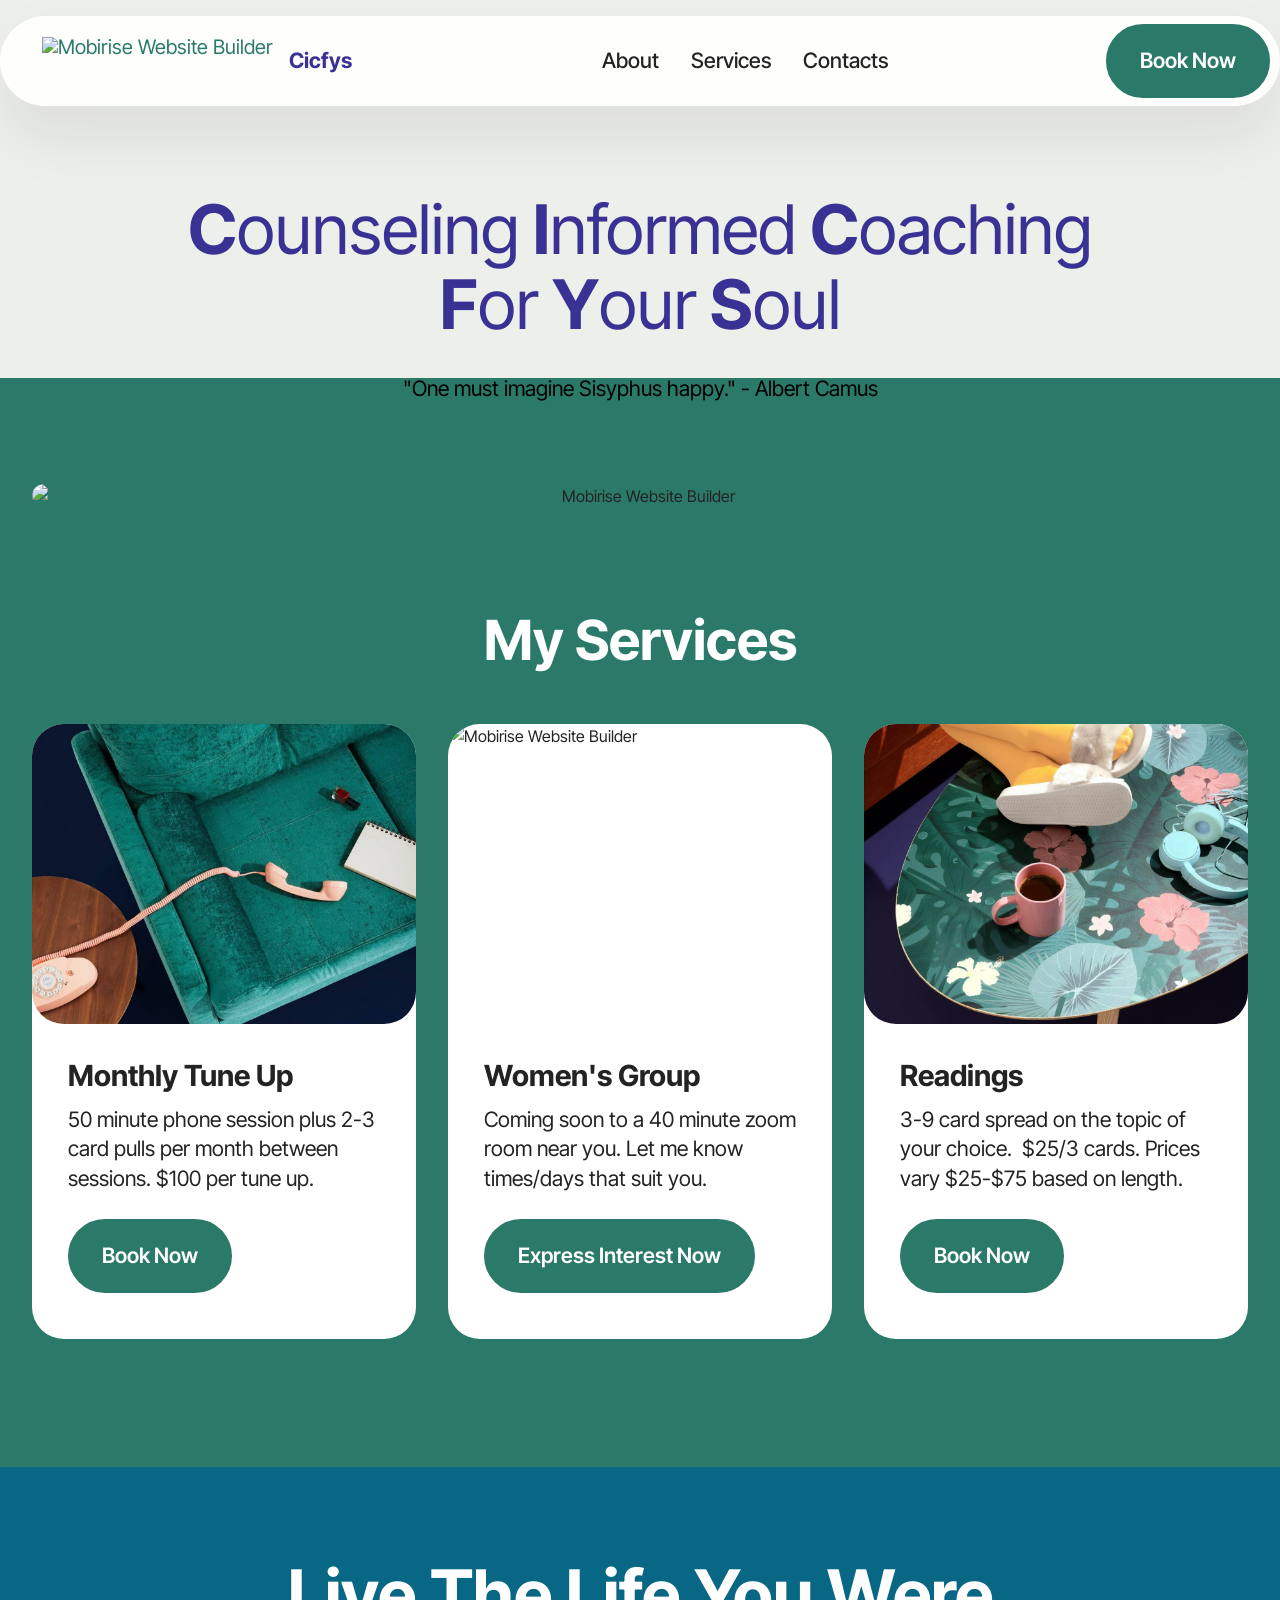
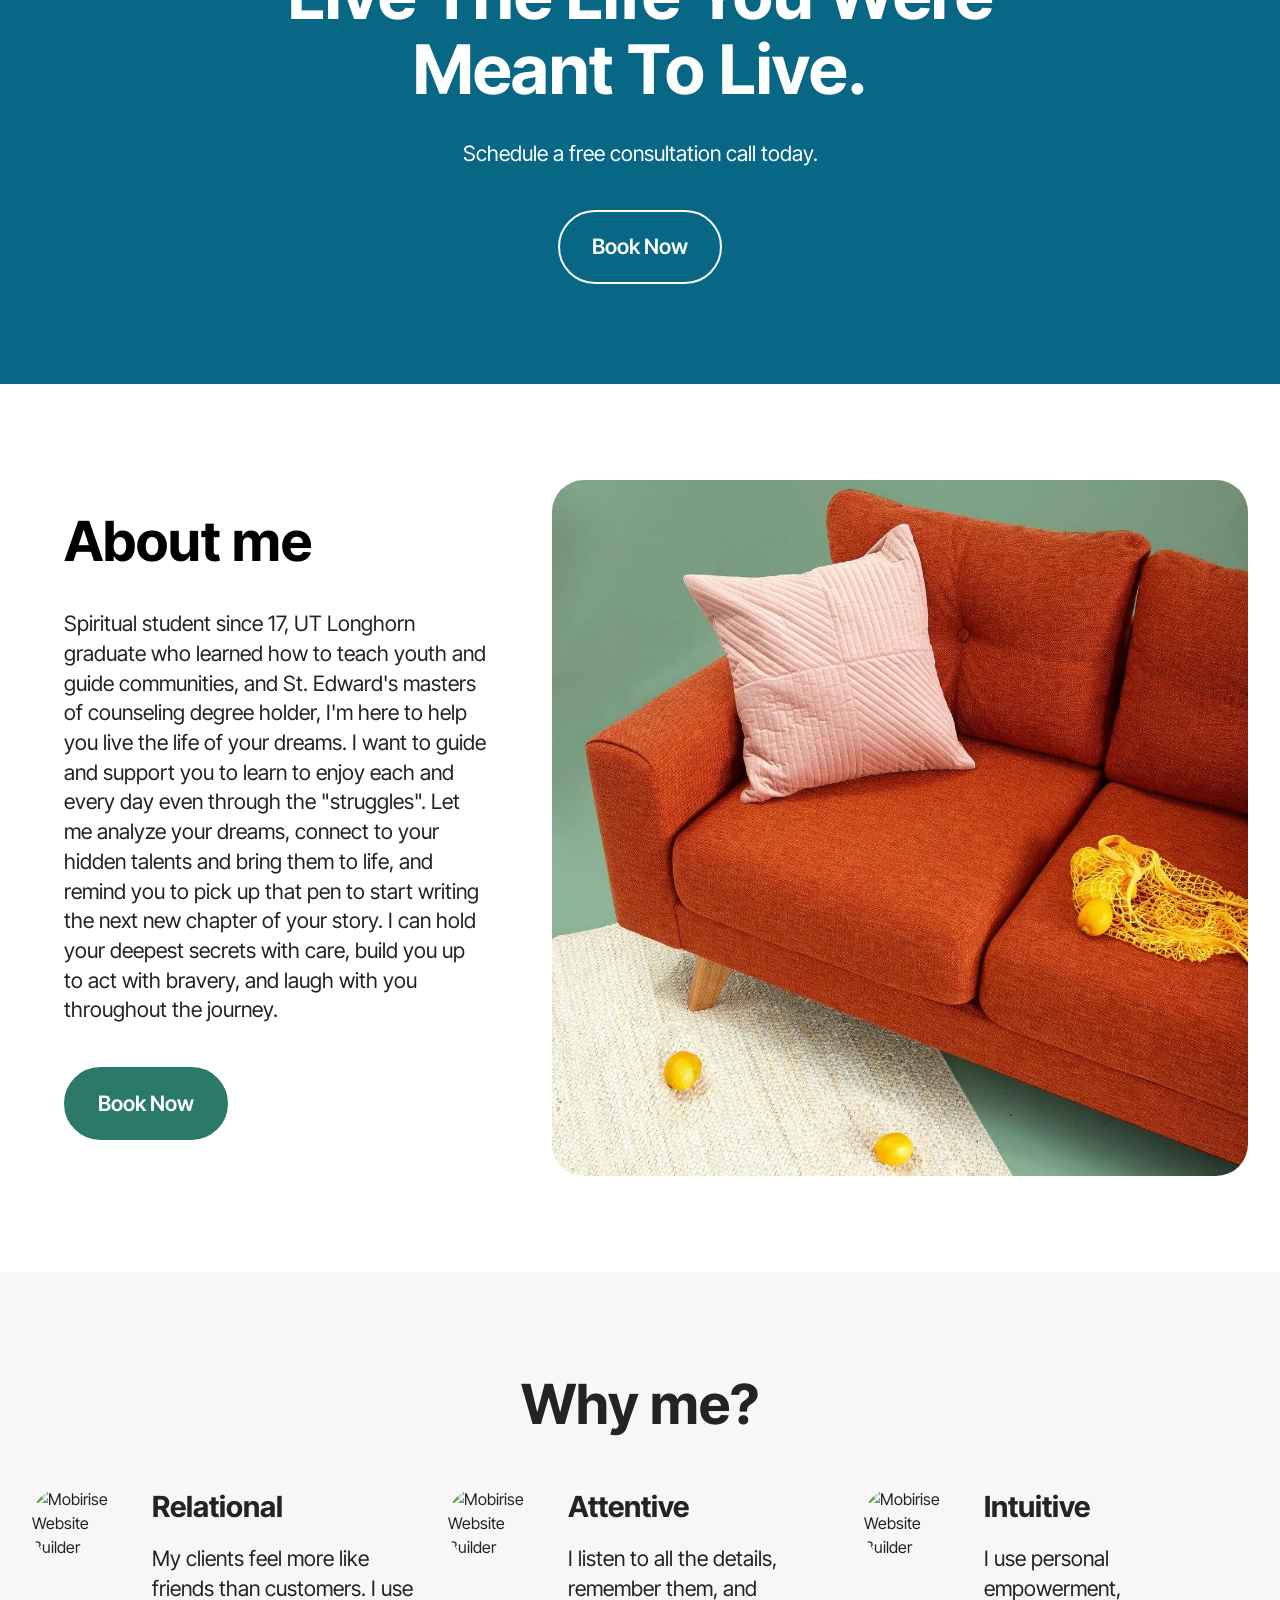
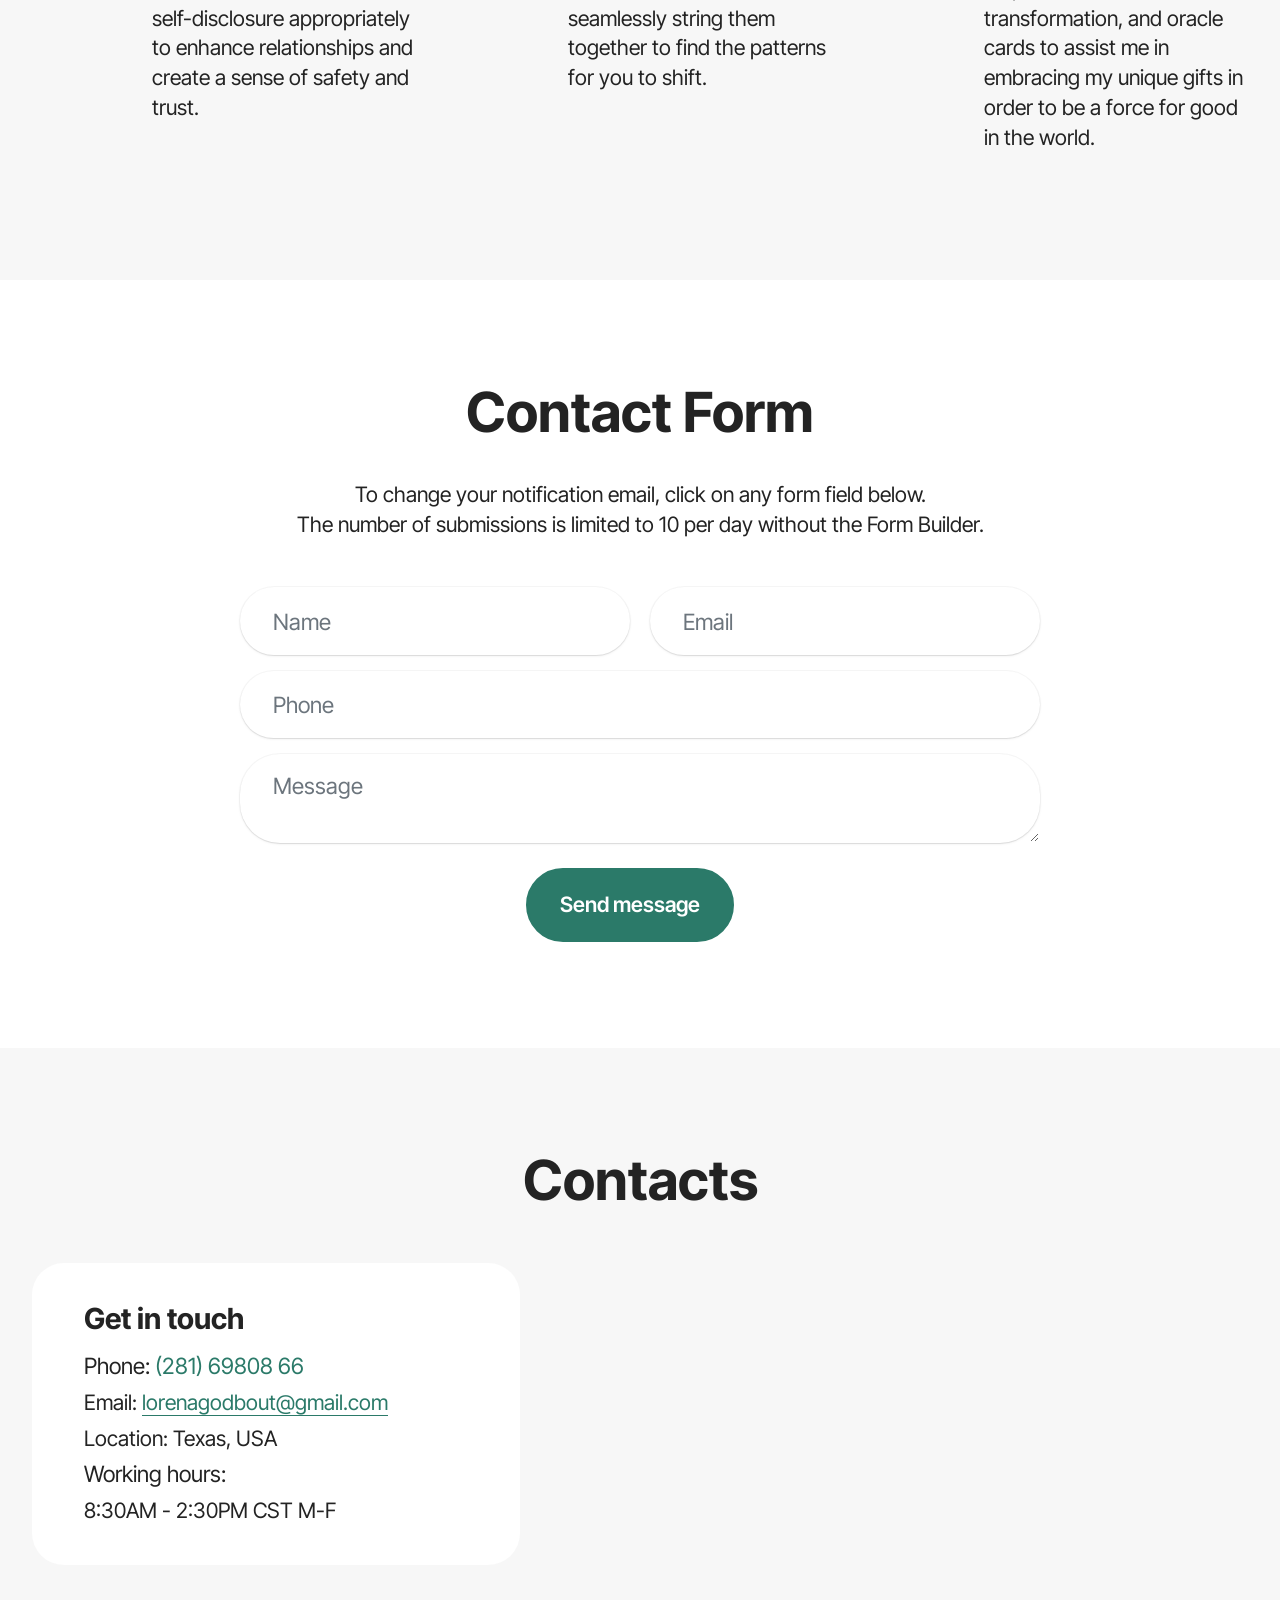
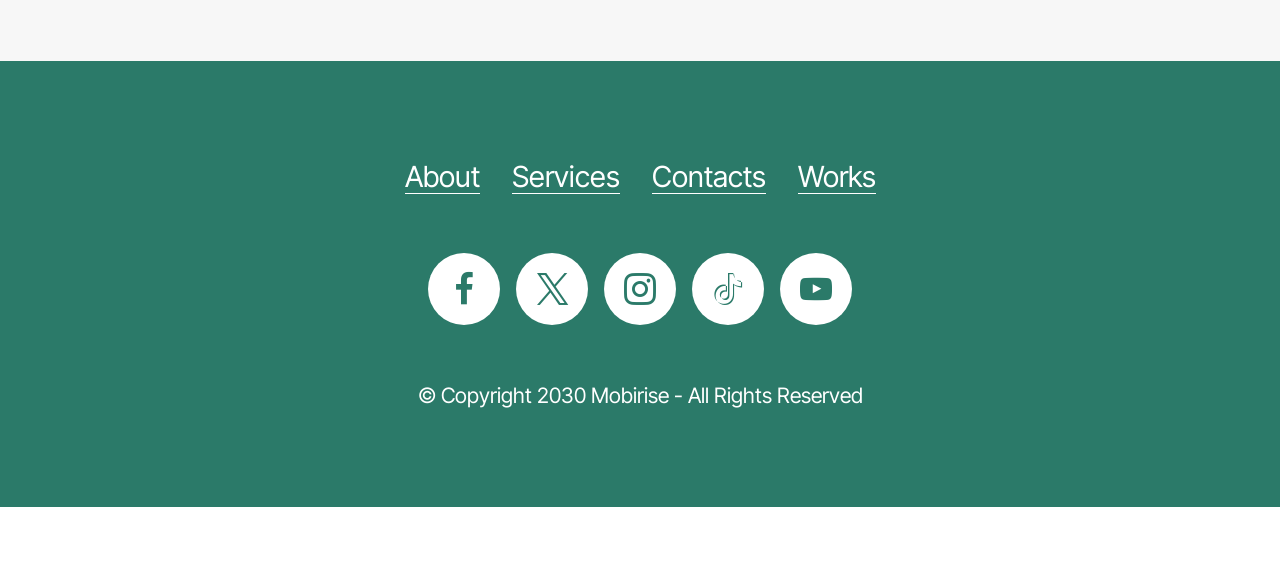
==== commit 2c3bce63: "Add files via upload" ====
--- a/CicfysFinal/index.html
+++ b/CicfysFinal/index.html
@@ -19,7 +19,7 @@
   <link rel="stylesheet" href="assets/theme/css/style.css">
   <link rel="preload" href="https://fonts.googleapis.com/css?family=Inter+Tight:100,200,300,400,500,600,700,800,900,100i,200i,300i,400i,500i,600i,700i,800i,900i&display=swap" as="style" onload="this.onload=null;this.rel='stylesheet'">
   <noscript><link rel="stylesheet" href="https://fonts.googleapis.com/css?family=Inter+Tight:100,200,300,400,500,600,700,800,900,100i,200i,300i,400i,500i,600i,700i,800i,900i&display=swap"></noscript>
-  <link rel="preload" as="style" href="assets/mobirise/css/mbr-additional.css?v=Pjpqnl"><link rel="stylesheet" href="assets/mobirise/css/mbr-additional.css?v=Pjpqnl" type="text/css">
+  <link rel="preload" as="style" href="assets/mobirise/css/mbr-additional.css?v=8WMaMr"><link rel="stylesheet" href="assets/mobirise/css/mbr-additional.css?v=8WMaMr" type="text/css">
 
   
   
@@ -59,7 +59,7 @@
 						<a class="nav-link link text-black text-primary display-4" href="index.html#contacts02-9">Contacts</a>
 					</li></ul>
 				
-				<div class="navbar-buttons mbr-section-btn"><a class="btn btn-primary display-4" href="index.html#form02-6"> Start now</a></div>
+				<div class="navbar-buttons mbr-section-btn"><a class="btn btn-primary display-4" href="https://cicfys.setmore.com/">Book Now</a></div>
 			</div>
 		</div>
 	</nav>
@@ -75,14 +75,13 @@
 		<div class="row justify-content-center">
 			<div class="col-md-12 col-lg-9">
 				<h1 class="mbr-section-title mbr-fonts-style mb-4 display-1"><strong>C</strong>ounseling<strong> I</strong>nformed<strong> C</strong>oaching<strong> F</strong>or<strong> Y</strong>our<strong> S</strong>oul</h1>
-				<p class="mbr-text mbr-fonts-style mb-4 display-7">Click any text to edit or style it. Select text to insert a link.
-<br>Click the blue icon at the top right corner (Block Parameters) of the block to hide/show buttons, text, title, and change the block background. Click the red "+" button at the bottom right corner to add a new block. Use the top left menu to create new pages, sites, and add new themes and extensions.</p>
-				<div class="mbr-section-btn mt-3"><a class="btn btn-primary display-7" href="index.html#form02-6">Start now</a> <a class="btn btn-primary-outline display-7" href="index.html#gallery02-v">Live demo</a></div>
+				<p class="mbr-text mbr-fonts-style mb-4 display-7">"One must imagine Sisyphus happy." - Albert Camus</p>
+				
 			</div>
 		</div>
 		<div class="row mt-5 justify-content-center">
 			<div class="col-12 col-lg-12">
-				<img src="assets/images/11.jpg" alt="Mobirise Website Builder" title="">
+				<img src="assets/images/1-1200x865.jpg" alt="Mobirise Website Builder" title="">
 			</div>
 		</div>
 	</div>
@@ -114,20 +113,20 @@
 						
 						<p class="mbr-text mbr-fonts-style display-7">50 minute phone session plus 2-3 card pulls per month between sessions. $100 per tune up.<br>
 						</p>
-						<div class="mbr-section-btn item-footer"><a href="https://go.setmore.com/calendar" class="btn item-btn btn-primary display-7">Book Now</a></div>
+						<div class="mbr-section-btn item-footer"><a href="https://cicfys.setmore.com/" class="btn item-btn btn-primary display-7">Book Now</a></div>
 					</div>
 				</div>
 			</div><div class="item features-image col-12 col-md-6 col-lg-4">
 				<div class="item-wrapper">
 					<div class="item-img">
-						<img src="assets/images/gallery03.jpg" alt="Mobirise Website Builder" data-slide-to="1" data-bs-slide-to="1">
+						<img src="assets/images/0-706x776.jpg" alt="Mobirise Website Builder" data-slide-to="1" data-bs-slide-to="1">
 					</div>
 					<div class="item-content">
 						<h5 class="item-title mbr-fonts-style display-5">
 							<strong>Women's Group</strong></h5>
 						
-						<p class="mbr-text mbr-fonts-style display-7">Coming soon to a zoom room near you...</p>
-						<div class="mbr-section-btn item-footer"><a href="" class="btn item-btn btn-primary display-7">Express Interest Now</a></div>
+						<p class="mbr-text mbr-fonts-style display-7">Coming soon to a 40 minute zoom room near you. Let me know times/days that suit you.</p>
+						<div class="mbr-section-btn item-footer"><a href="mailto:lorenagodbout@gmail.com?subject=Women's%20Group" class="btn item-btn btn-primary display-7">Express Interest Now</a></div>
 					</div>
 
 				</div>
@@ -140,7 +139,7 @@
 						<h5 class="item-title mbr-fonts-style display-5"><strong>Readings</strong></h5>
 						
 						<p class="mbr-text mbr-fonts-style display-7">3-9 card spread on the topic of your choice.&nbsp; $25/3 cards. Prices vary $25-$75 based on length.</p>
-						<div class="mbr-section-btn item-footer"><a href="" class="btn item-btn btn-primary display-7">Book Now</a></div>
+						<div class="mbr-section-btn item-footer"><a href="https://cicfys.setmore.com/" class="btn item-btn btn-primary display-7">Book Now</a></div>
 					</div>
 				</div>
 			</div>
@@ -155,39 +154,15 @@
 	<div class="container">
 		<div class="row">
 			<div class="content-wrap col-12 col-md-8">
-				<h1 class="mbr-section-title mbr-fonts-style mbr-white mb-4 display-1"><strong>Unlock boundless possibilities</strong></h1>
+				<h1 class="mbr-section-title mbr-fonts-style mbr-white mb-4 display-1"><strong>Live The Life You Were Meant To Live.</strong></h1>
 				
 				<p class="mbr-fonts-style mbr-text mbr-white mb-4 display-7">
-					Mobirise Free Website Maker is perfect for non-techies and great for pro-coders for fast prototyping and small customers' projects.
+					Schedule a free consultation call today.
 				</p>
-				<div class="mbr-section-btn"><a class="btn btn-white-outline display-7" href="https://mobiri.se">Learn more</a></div>
-			</div>
-		</div>
-	</div>
-</section>
-
-<section data-bs-version="5.1" class="header7 cid-tLeaLmEeFr" id="header07-h">
-  
-
-  
-  
-  
-  <div class="align-center container">
-    <div class="row justify-content-center">
-      <div class="col-md-12 col-lg-9 mb-5">
-        <h1 class="mbr-section-title mbr-fonts-style display-1"><strong>Block with video</strong>
-        </h1>
-        <p class="mbr-text mbr-fonts-style mt-4 display-7">
-          Click on the media content to replace it. In some blocks, you can change media content via Block Parameters.
-        </p>
-        
-      </div>
-    </div>
-
-    <div class="row justify-content-center">
-      <div class="mbr-figure col-12 col-md-12"><iframe class="mbr-embedded-video" src="https://www.youtube.com/embed/sGpPgQeEyOc?rel=0&amp;amp;mute=1&amp;showinfo=0&amp;autoplay=1&amp;loop=1&amp;playlist=sGpPgQeEyOc" width="1280" height="720" frameborder="0" allowfullscreen></iframe></div>
-    </div>
-  </div>
+				<div class="mbr-section-btn"><a class="btn btn-white-outline display-7" href="https://cicfys.setmore.com/">Book Now</a></div>
+			</div>
+		</div>
+	</div>
 </section>
 
 <section data-bs-version="5.1" class="header1 cid-tJS9vXDdRK" id="header01-7">
@@ -203,10 +178,9 @@
 			</div>
 			<div class="col-12 col-lg col-md-12">
 				<div class="text-wrapper align-left">
-					<h1 class="mbr-section-title mbr-fonts-style mb-4 display-2"><strong>About us</strong></h1>
-					<p class="mbr-text mbr-fonts-style mb-4 display-7">
-						Most blocks can be used with various types of backgrounds: color, pictures, or videos. It can be set in Block Parameters.&nbsp;You can show/hide the title, subtitle, text, button in the Block Parameters (blue gear icon at the top right corner of the block).&nbsp;</p>
-					<div class="mbr-section-btn mt-3"><a class="btn btn-primary display-7" href="https://mobiri.se">Start now</a></div>
+					<h1 class="mbr-section-title mbr-fonts-style mb-4 display-2"><strong>About me</strong></h1>
+					<p class="mbr-text mbr-fonts-style mb-4 display-7">Spiritual student since 17, UT Longhorn graduate who learned how to teach youth and guide communities, and St. Edward's masters of counseling degree holder, I'm here to help you live the life of your dreams. I want to guide and support you to learn to enjoy each and every day even through the "struggles". Let me analyze your dreams, connect to your hidden talents and bring them to life, and remind you to pick up that pen to start writing the next new chapter of your story. I can hold your deepest secrets with care, build you up to act with bravery, and laugh with you throughout the journey.</p>
+					<div class="mbr-section-btn mt-3"><a class="btn btn-primary display-7" href="https://cicfys.setmore.com/">Book Now</a></div>
 				</div>
 			</div>
 		</div>
@@ -221,46 +195,43 @@
 	<div class="container">
 		<div class="mbr-section-head mb-5">
 			<h4 class="mbr-section-title mbr-fonts-style align-center mb-0 display-2">
-			  <strong>Why us?</strong></h4>
+			  <strong>Why me?</strong></h4>
 			
 		  </div>
 		<div class="row justify-content-center">
-			<div class="item features-without-image col-12 col-lg-4">
+			<div class="item features-without-image col-12 col-lg-4 active">
 				<div class="item-wrapper">
 					<div class="img-wrapper">
-						<img src="assets/images/shop1.jpg" alt="Mobirise Website Builder">
+						<img src="assets/images/mbr-170x113.jpg" alt="Mobirise Website Builder" data-slide-to="0" data-bs-slide-to="0">
 					</div>
 					<div class="card-box">
 						<h4 class="card-title mbr-fonts-style mb-3 display-5">
-							<strong>Free</strong></h4>
-						<h5 class="card-text mbr-fonts-style display-7">
-							Mobirise is a free website builder. Mobirise is a free website builder. Mobirise is a free website builder.</h5>
-					</div>
-				</div>
-			</div>
-			<div class="item features-without-image col-12 col-lg-4">
+							<strong>Relational</strong></h4>
+						<h5 class="card-text mbr-fonts-style display-7">My clients feel more like friends than customers. I use self-disclosure appropriately to enhance relationships and create a sense of safety and trust.</h5>
+					</div>
+				</div>
+			</div><div class="item features-without-image col-12 col-lg-4">
 				<div class="item-wrapper">
 					<div class="img-wrapper">
-						<img src="assets/images/shop2.jpg" alt="Mobirise Website Builder">
+						<img src="assets/images/mbr-170x142.png" alt="Mobirise Website Builder" data-slide-to="1" data-bs-slide-to="1">
 					</div>
 					<div class="card-box">
 						<h4 class="card-title mbr-fonts-style mb-3 display-5">
-							<strong>Easy</strong></h4>
-						<h5 class="card-text mbr-fonts-style display-7">
-							Create landing pages with ease. Create landing pages with ease. Create landing pages with ease.<br><br></h5>
-					</div>
-				</div>
-			</div>
+							<strong>Attentive</strong></h4>
+						<h5 class="card-text mbr-fonts-style display-7">I listen to all the details, remember them, and seamlessly string them together to find the patterns for you to shift.</h5>
+					</div>
+				</div>
+			</div>
+			
 			<div class="item features-without-image col-12 col-lg-4">
 				<div class="item-wrapper">
 					<div class="img-wrapper">
-						<img src="assets/images/shop3.jpg" alt="Mobirise Website Builder">
+						<img src="assets/images/mbr-1-170x113.jpg" alt="Mobirise Website Builder">
 					</div>
 					<div class="card-box">
 						<h4 class="card-title mbr-fonts-style mb-3 display-5">
-							<strong>Beautiful</strong></h4>
-						<h5 class="card-text mbr-fonts-style display-7">
-							Build a website with Mobirise. Build a web page with Mobirise. Create a website with Mobirise.</h5>
+							<strong>Intuitive</strong></h4>
+						<h5 class="card-text mbr-fonts-style display-7">I use personal empowerment, transformation, and oracle cards to assist me in embracing my unique gifts in order to be a force for good in the world.&nbsp;</h5>
 					</div>
 				</div>
 			</div>
@@ -280,7 +251,7 @@
         </div>
         <div class="row justify-content-center mt-4">
             <div class="col-lg-8 mx-auto mbr-form" data-form-type="formoid">
-                <form action="https://mobirise.eu/" method="POST" class="mbr-form form-with-styler" data-form-title="Form Name"><input type="hidden" name="email" data-form-email="true" value="AbrrlOuwRsIsmEb77nV/d3apiH1/1RM2e9A1uWz9ktbKPEwAuN7EjCuroOlst5162oou7f3uvD1N/U9xMuKqiESa/4mWwkeymg4JvBmbDkw9KyaHEfrAW4yjbHXhMpIB">
+                <form action="https://mobirise.eu/" method="POST" class="mbr-form form-with-styler" data-form-title="Form Name"><input type="hidden" name="email" data-form-email="true" value="sY802jV7LpoZuXdJdH0pvAsEj+4JKqjtAA7ULC6pSZswcQjp+86emNJsj9+r3W29/q28loCgWZWl23GclWnLGtWDFjHifDyaO1nwbcJUlQ/a6EfyXuA0nOEET2BCBLRj">
                     <div class="row">
                         <div hidden="hidden" data-form-alert="" class="alert alert-success col-12">Thanks for filling out the form!</div>
                         <div hidden="hidden" data-form-alert-danger="" class="alert alert-danger col-12">
@@ -329,16 +300,14 @@
                         <h5 class="cardTitle mbr-fonts-style mb-2 display-5">
                         <strong>Get in touch</strong></h5>
                     <ul class="list mbr-fonts-style display-7">
-                        <li class="mbr-text item-wrap"><span style="font-size: 1.4rem;">Phone: </span><a href="tel:+12345678910" class="text-primary" style="font-size: 1.4rem;">0 (800) 123 45 67</a><br></li>
-                        <li class="mbr-text item-wrap">WhatsApp: <a href="https://wa.me/12345678910" class="text-primary">0 (800) 123 45 67</a></li>
-                        <li class="mbr-text item-wrap">Email: <a href="mailto:info@site.com" class="text-primary">info@site.com</a></li><li class="mbr-text item-wrap"><br></li>
-                        <li class="mbr-text item-wrap">Address: </li><li class="mbr-text item-wrap">350 5th Ave, New York, NY 10118</li><li class="mbr-text item-wrap"><span style="font-size: 1.4rem;">Working hours:</span><br></li><li class="mbr-text item-wrap">9:00AM - 6:00PM</li>
+                        <li class="mbr-text item-wrap"><span style="font-size: 1.4rem;">Phone: </span><a href="mailto:lorenagodbout@gmail.com" class="text-primary" style="font-size: 1.4rem;">(281) 69808 66</a></li>
+                        <li class="mbr-text item-wrap">Email: <a href="mailto:info@site.com" class="text-primary">lorenagodbout@gmail.com</a></li><li class="mbr-text item-wrap">Location: Texas, USA</li><li class="mbr-text item-wrap"><span style="font-size: 1.4rem;">Working hours:</span><br></li><li class="mbr-text item-wrap">8:30AM - 2:30PM CST M-F</li>
                     </ul>
                     </div>
                 </div>
             </div>
             <div class="map-wrapper col-12 col-md-7">
-                <div class="google-map"><iframe frameborder="0" style="border:0" src="https://www.google.com/maps/embed?pb=!1m14!1m8!1m3!1d6045.3003145248895!2d-73.9884657!3d40.7477229!3m2!1i1024!2i768!4f13.1!3m3!1m2!1s0x89c259a9ac1f1b85%3A0x7e33d1c0e7af3be4!2zMzUwIDV0aCBBdmUsIE5ldyBZb3JrLCBOWSAxMDExOCwg0KHQqNCQ!5e0!3m2!1sru!2sru!4v1689597362021!5m2!1sen!2sen" allowfullscreen=""></iframe></div>
+                <div class="google-map"><iframe frameborder="0" style="border:0" src="https://www.google.com/maps/embed?pb=!1m18!1m12!1m3!1d6916868.767599404!2d-105.36833342025135!3d31.070095265294817!2m3!1f0!2f0!3f0!3m2!1i1024!2i768!4f13.1!3m3!1m2!1s0x864070360b823249%3A0x16eb1c8f1808de3c!2sTexas!5e1!3m2!1sen!2sus!4v1776356493756!5m2!1sen!2sus" allowfullscreen=""></iframe></div>
             </div>
         </div>
     </div>
@@ -398,7 +367,7 @@
             </div>
         </div>
     </div>
-</section><section class="display-7" style="padding: 0;align-items: center;justify-content: center;flex-wrap: wrap;    align-content: center;display: flex;position: relative;height: 4rem;"><a href="https://mobiri.se/" style="flex: 1 1;height: 4rem;position: absolute;width: 100%;z-index: 1;"><img alt="" style="height: 4rem;" src="[data-uri]"></a><p style="margin: 0;text-align: center;" class="display-7">&#8204;</p><a style="z-index:1" href="https://mobirise.com/builder/ai-website-maker.html">Best AI Website Maker</a></section><script src="assets/bootstrap/js/bootstrap.bundle.min.js"></script>  <script src="assets/smoothscroll/smooth-scroll.js"></script>  <script src="assets/ytplayer/index.js"></script>  <script src="assets/dropdown/js/navbar-dropdown.js"></script>  <script src="assets/theme/js/script.js"></script>  <script src="assets/formoid/formoid.min.js"></script>  
+</section><section class="display-7" style="padding: 0;align-items: center;justify-content: center;flex-wrap: wrap;    align-content: center;display: flex;position: relative;height: 4rem;"><a href="https://mobiri.se/" style="flex: 1 1;height: 4rem;position: absolute;width: 100%;z-index: 1;"><img alt="" style="height: 4rem;" src="[data-uri]"></a><p style="margin: 0;text-align: center;" class="display-7">&#8204;</p><a style="z-index:1" href="https://mobirise.com/builder/no-code-website-builder.html">No Code Website Builder</a></section><script src="assets/bootstrap/js/bootstrap.bundle.min.js"></script>  <script src="assets/smoothscroll/smooth-scroll.js"></script>  <script src="assets/ytplayer/index.js"></script>  <script src="assets/dropdown/js/navbar-dropdown.js"></script>  <script src="assets/theme/js/script.js"></script>  <script src="assets/formoid/formoid.min.js"></script>  
   
   
   <input name="animation" type="hidden">
